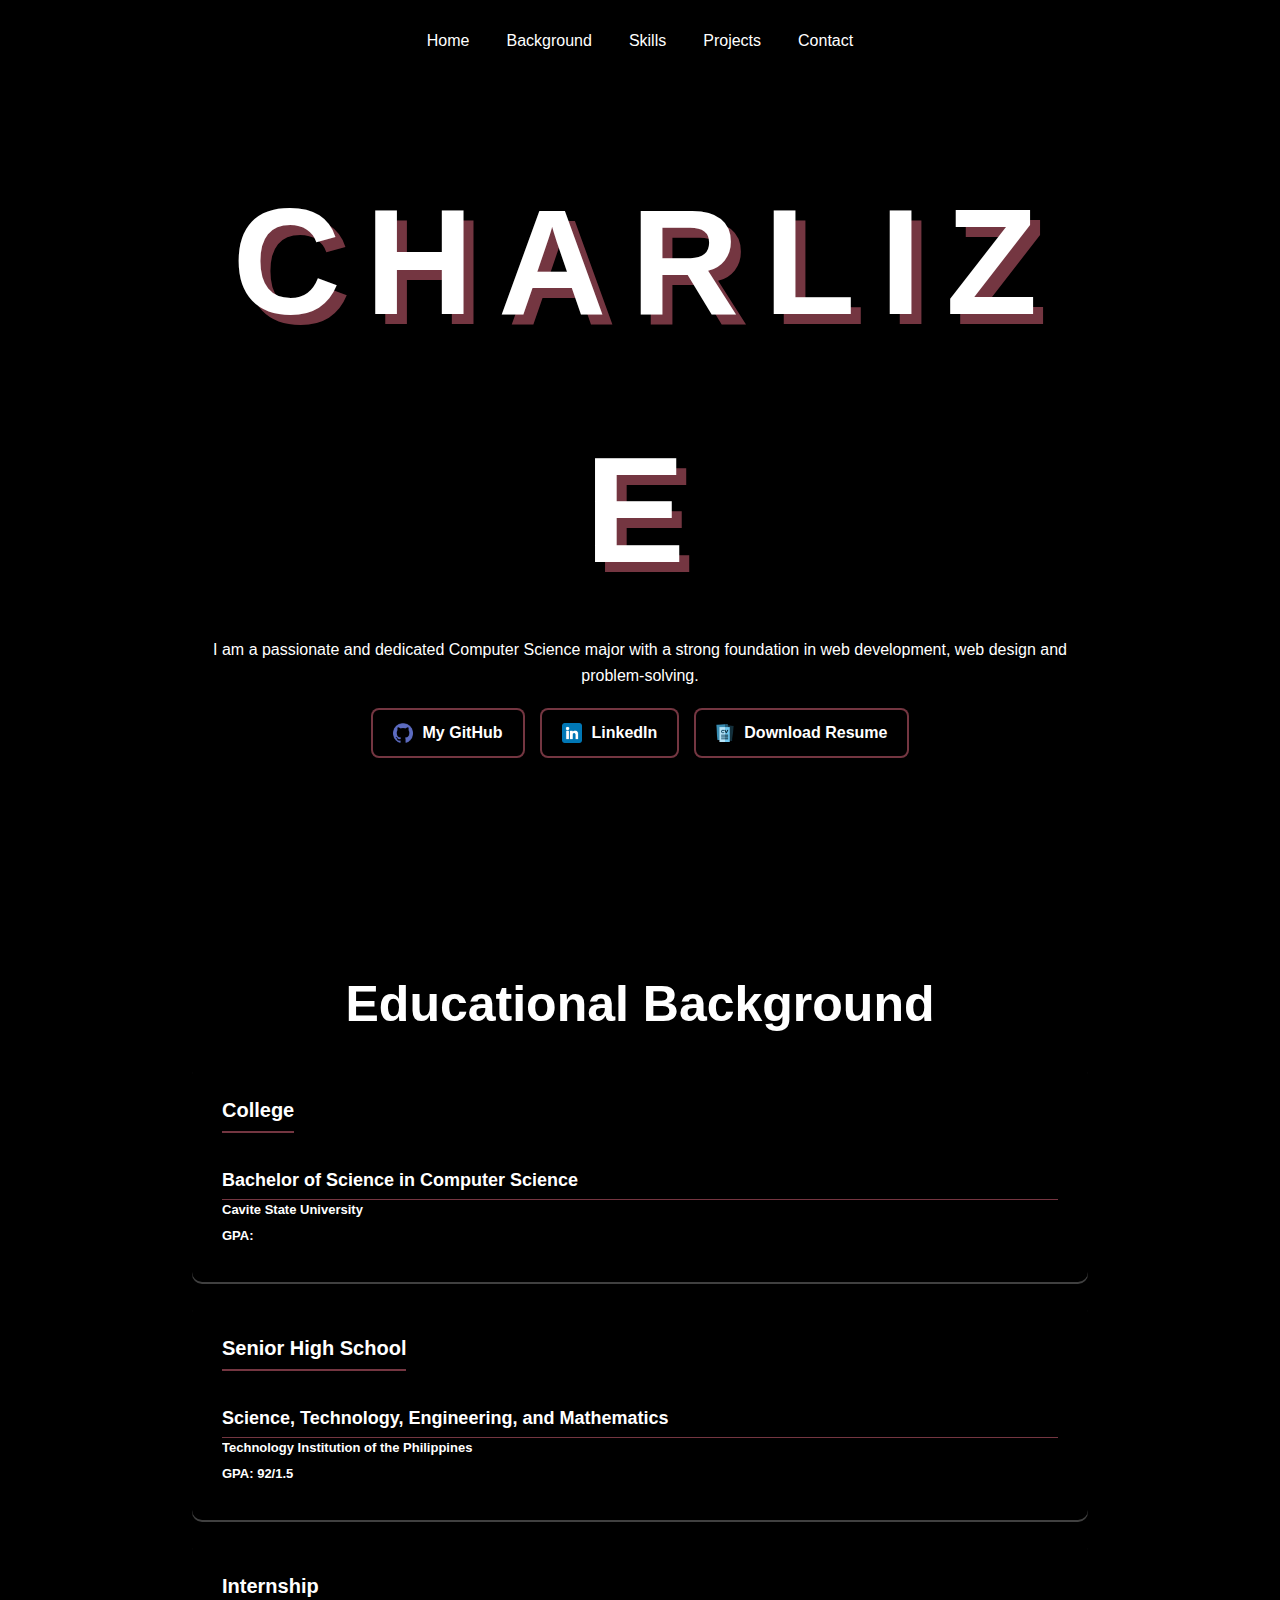
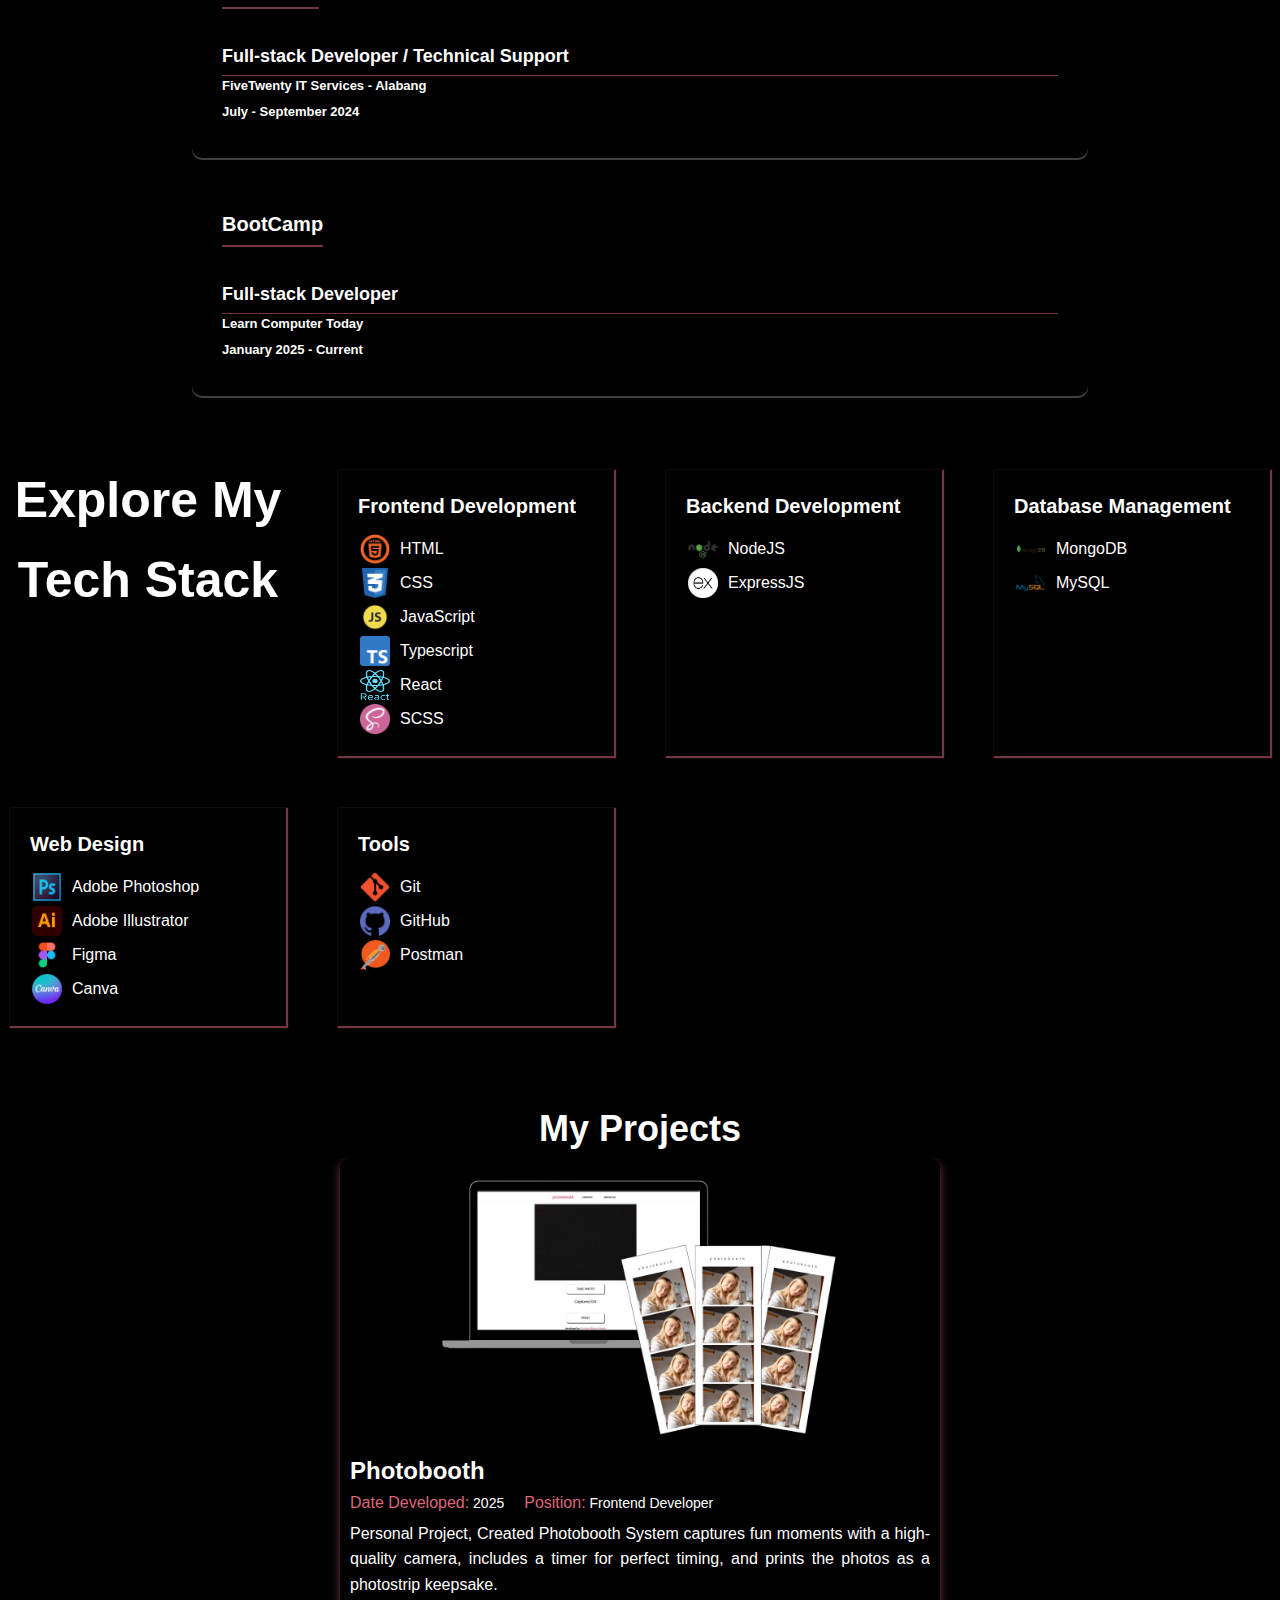
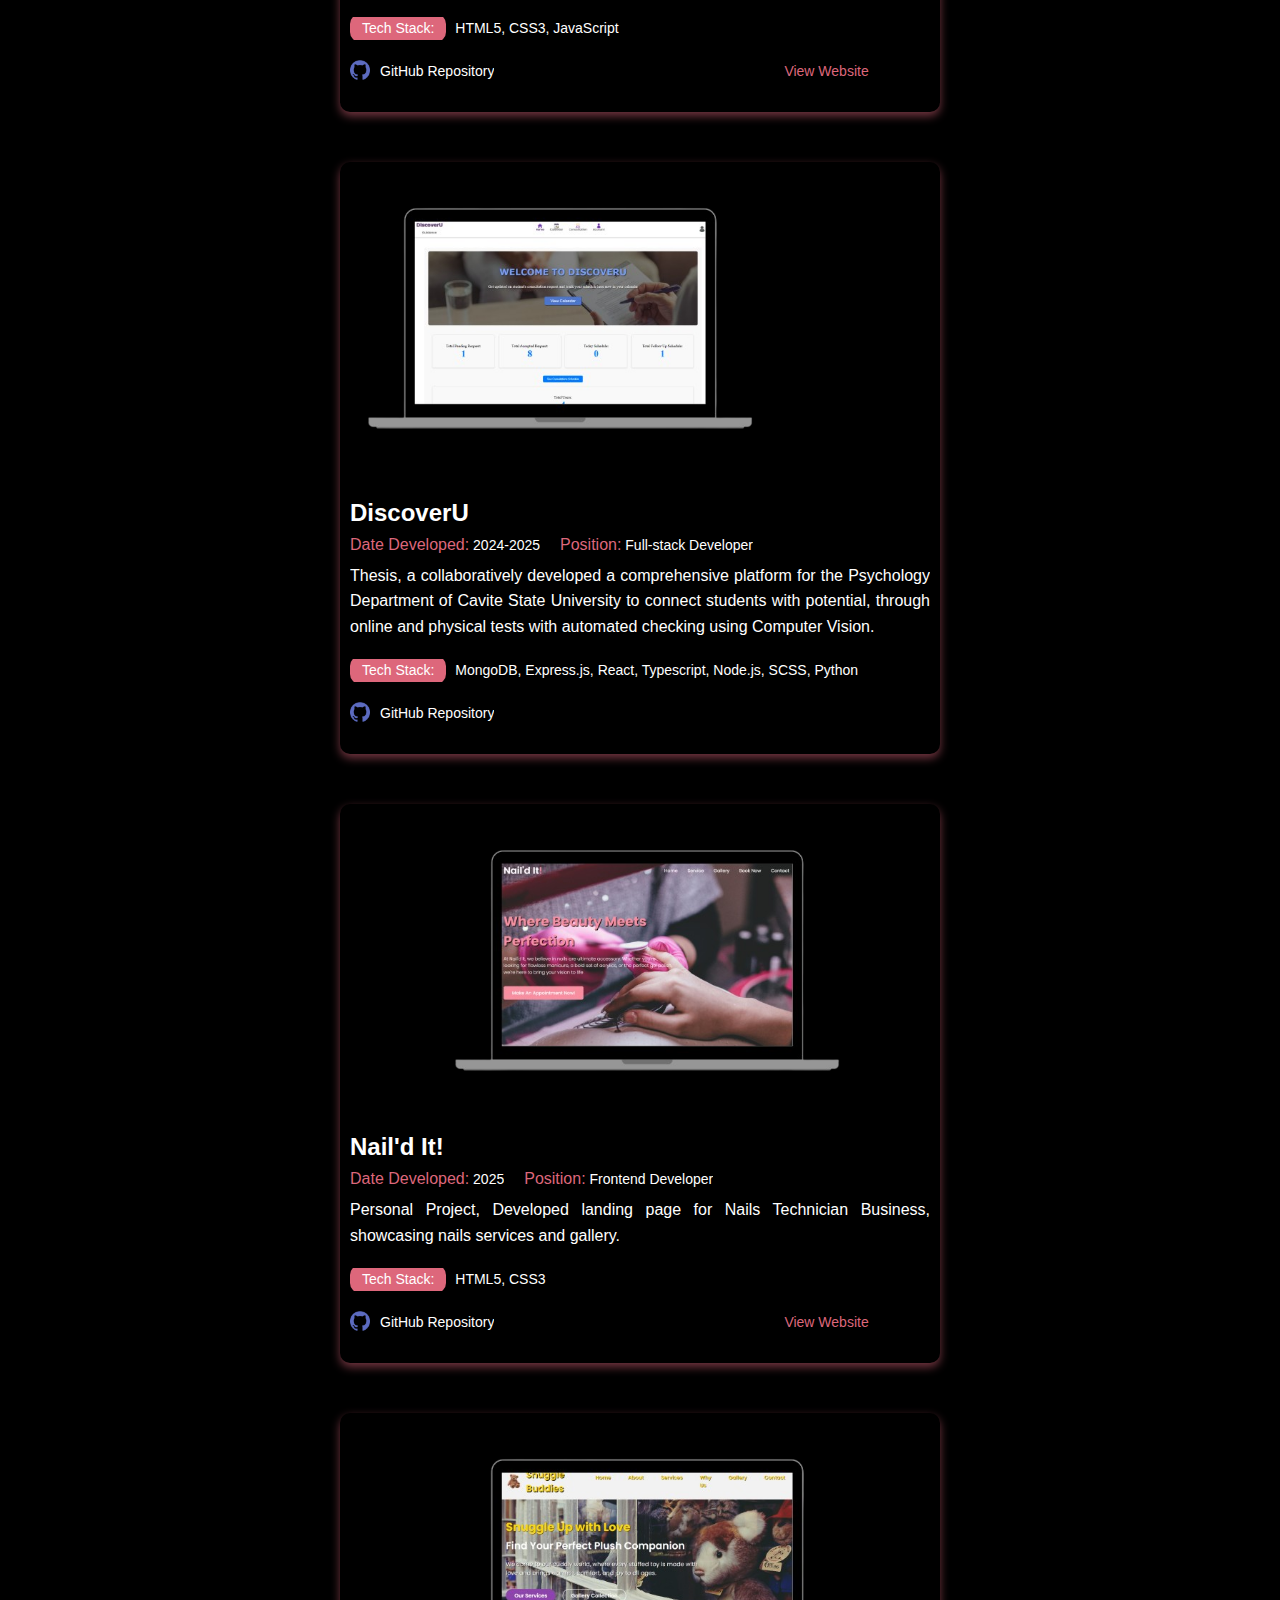
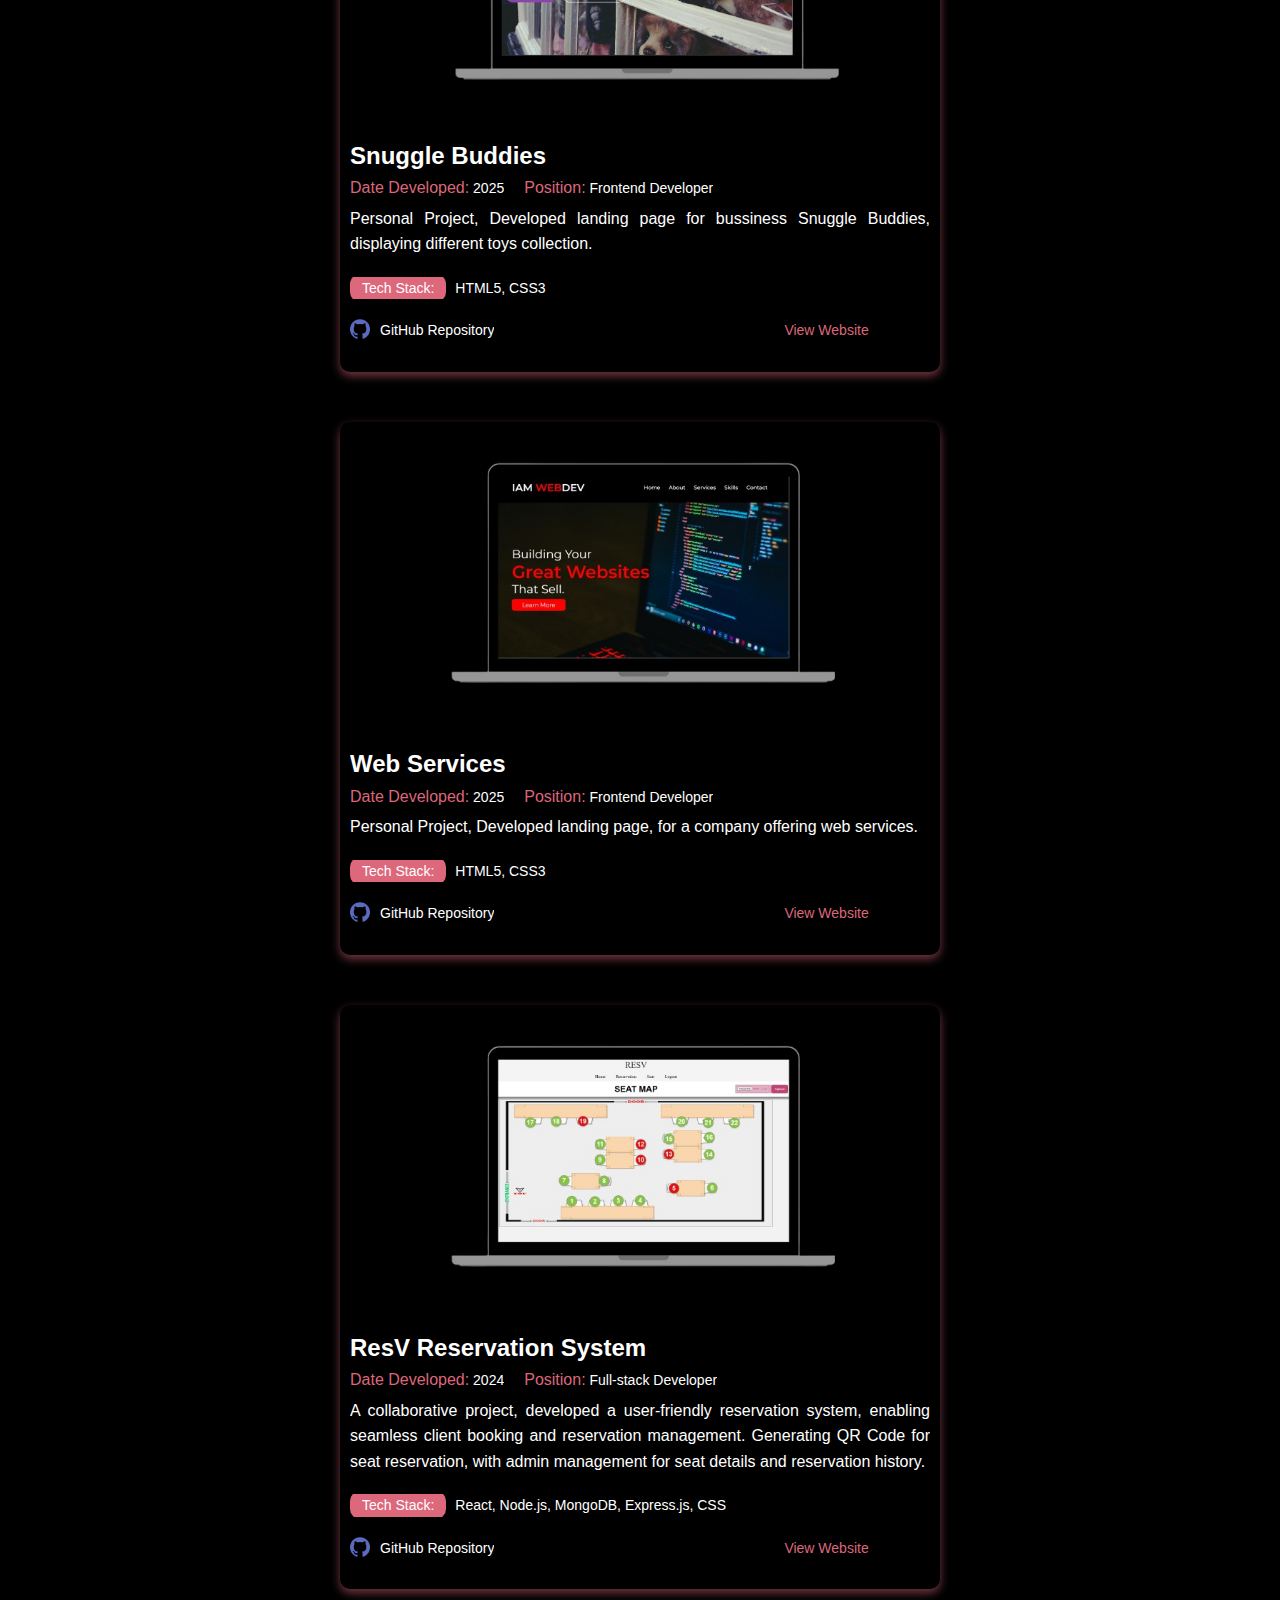
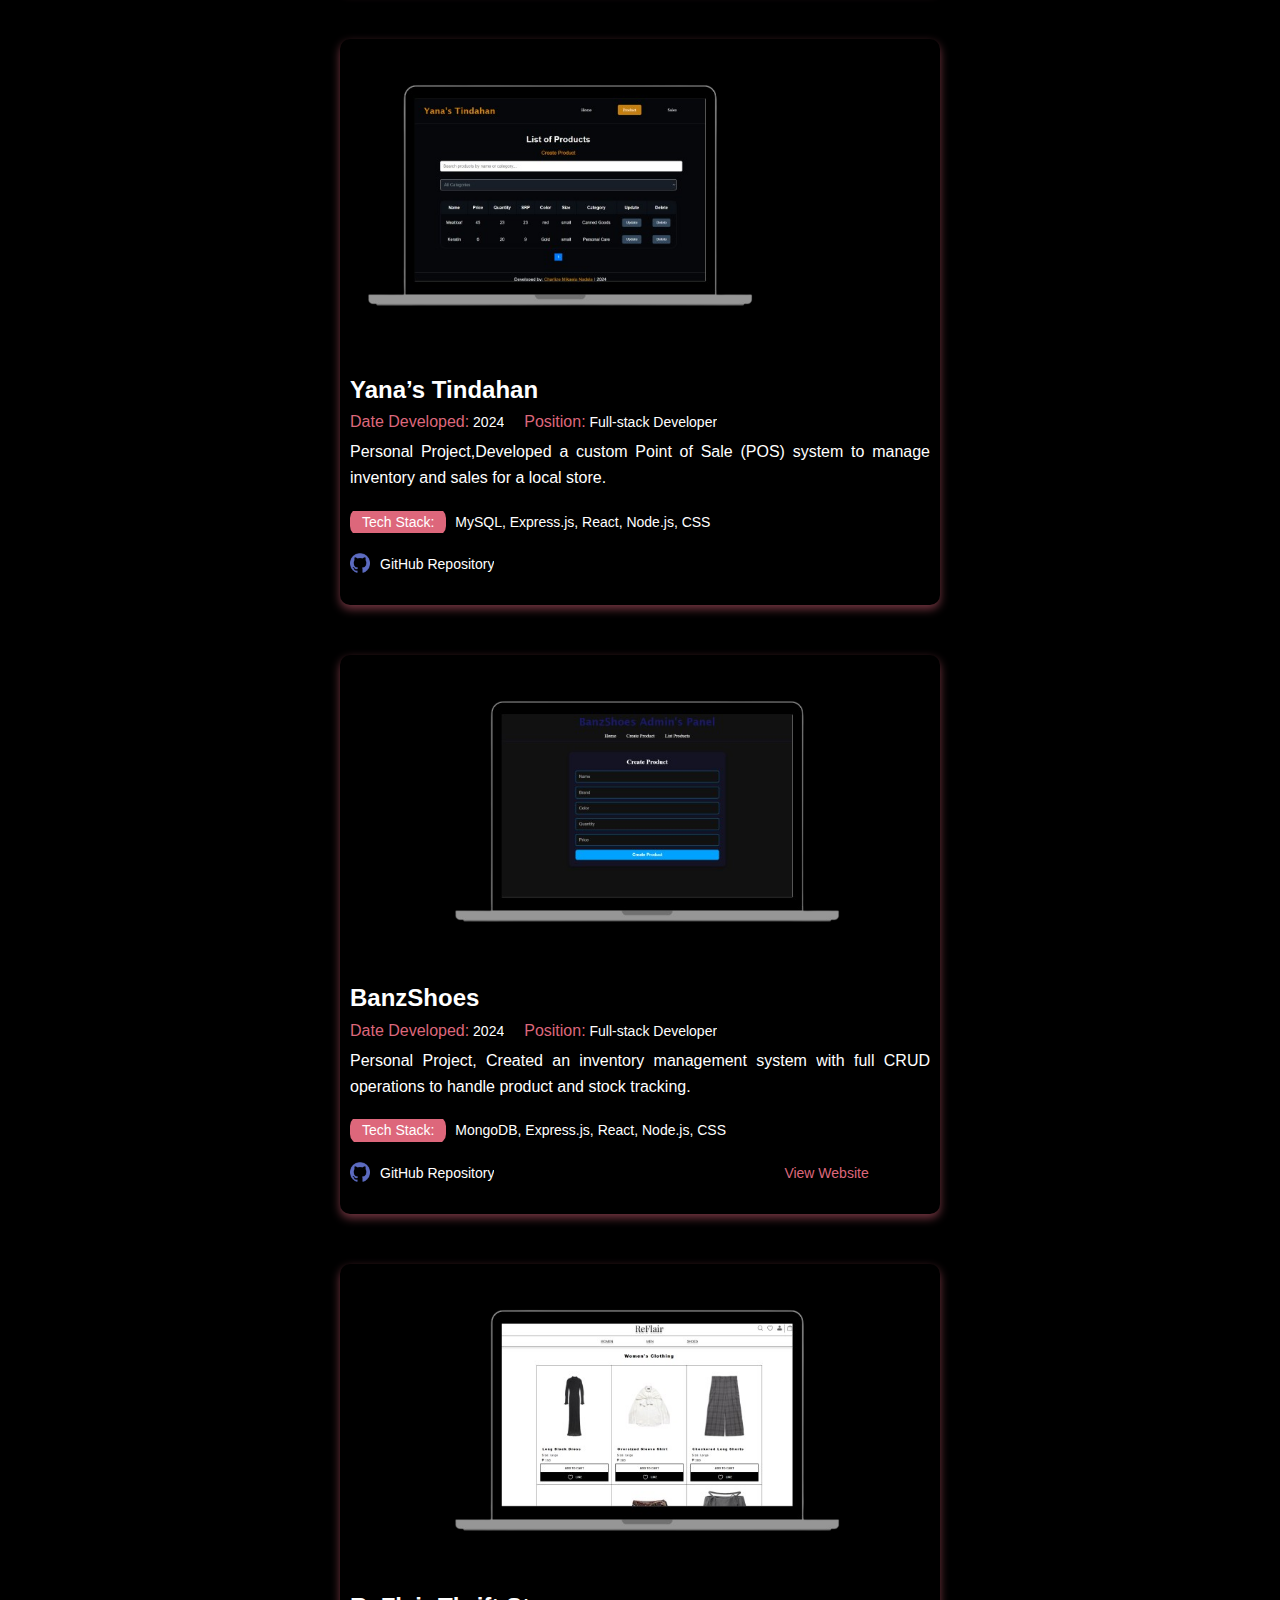
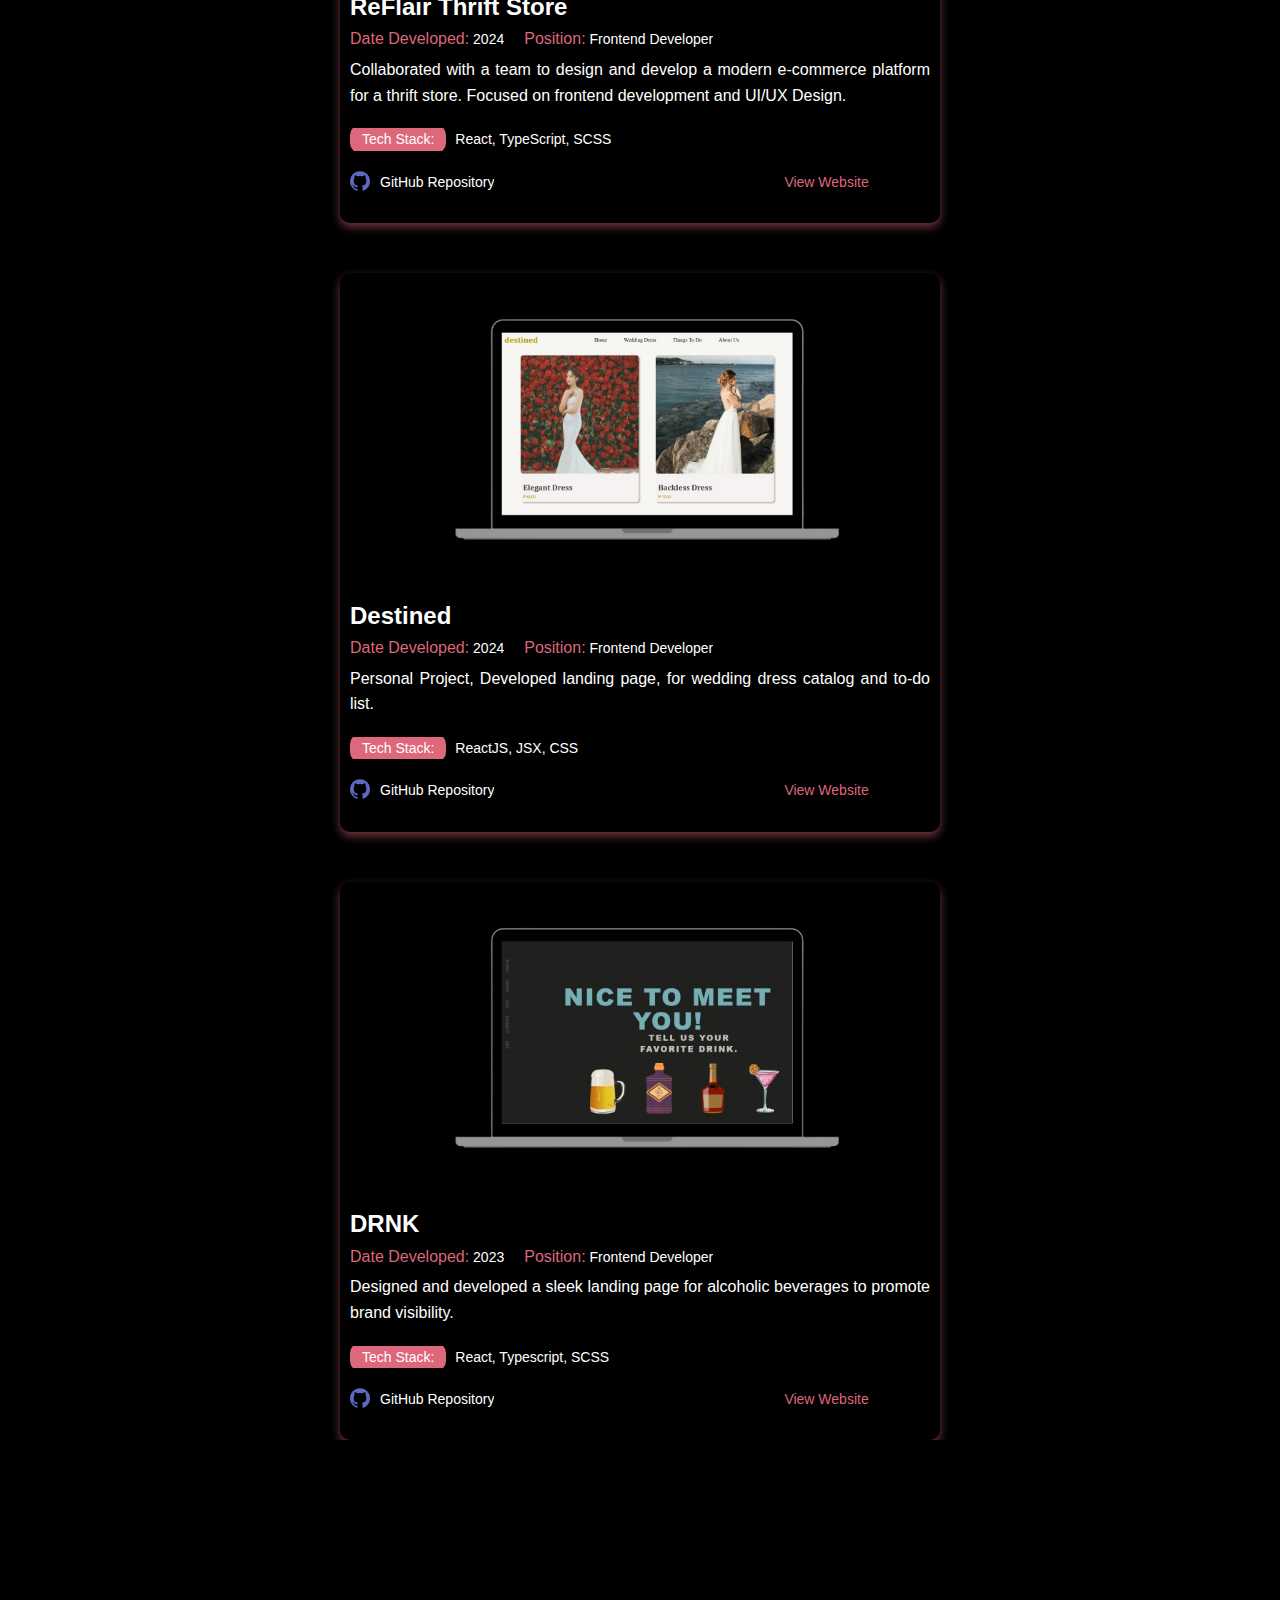
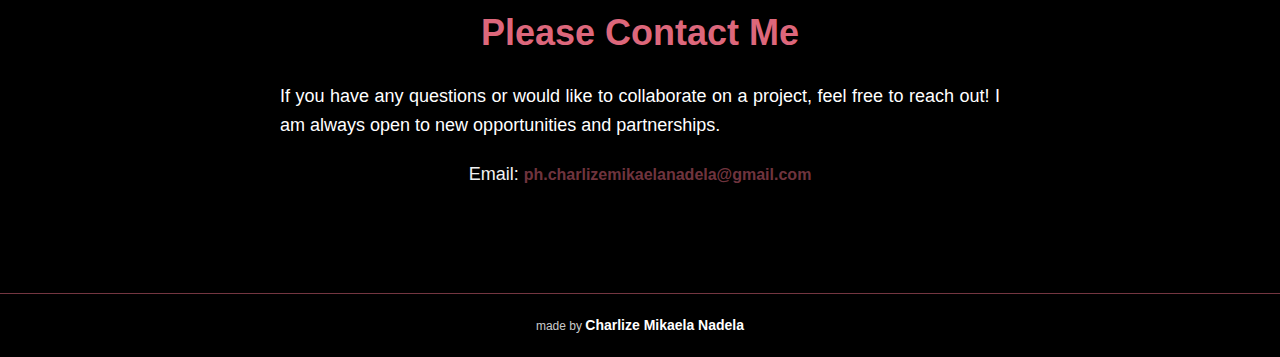
==== index.html @ f34f4496 "Update index.html" ====
<!DOCTYPE html>
<html>
    <head>
        <title>Charlize's Portfolio</title>
        <link rel="stylesheet" href="style.css"> 
    </head>
    <body>
        
        <header class="header">
            <nav class="navbar">
                <a href="#home" class="navLink">Home</a> 
                <a href="#background" class="navLink">Background</a> 
                <a href="#skills" class="navLink">Skills</a> 
                <a href="#projects" class="navLink">Projects</a> 
                <a href="#contact" class="navLink">Contact</a> 
            </nav>
        </header>

    <div id="home" class="home">
        <div class="name">
            <h1 class="myName">
                <span class="span1">C</span>
                <span class="span2">h</span>
                <span class="span1">a</span>
                <span class="span2">r</span>
                <span class="span1">l</span>
                <span class="span2">i</span>
                <span class="span1">z</span>
                <span class="span2">e</span>
            </h1>            
        </div>
        <div class="personalInfo">
            <p>
                I am a passionate and dedicated Computer Science major with a strong foundation in web development, web design and problem-solving. 
            </p>
            
            <div class="home-buttons">
                    <a class="homeButton" href="https://github.com/charlysss-l" target="_blank">
                    <img src="images/github.png" alt="GitHub" class="icon"> My GitHub
                    </a>
                    <a class="homeButton" href="https://www.linkedin.com/in/charlizenadela-dev/" target="_blank">
                    <img src="images/linkedin.png" alt="LinkedIn" class="icon"> LinkedIn
                    </a>
                    <!--
                    <a class="homeButton" href="https://www.facebook.com/charlzndl/" target="_blank">
                    <img src="images/facebook.png" alt="Facebook" class="icon"> Facebook
                    </a>
                    -->
                    <a class="homeButton download-cv" href="documents/Nadela_Web Developer.pdf" download>
                    <img src="images/curriculum-vitae.png" alt="CV Icon" class="icon"> Download Resume
                    </a>
              </div>   
        </div>

    </div>

    <div id="background" class="background">
        <h2 class="backgroundTitle">Educational Background</h2>
        <div class="college">
            <h2 class="bgTitle">College</h1>
            <h2 class="program">Bachelor of Science in Computer Science</h2>
            <h4 class="sch">Cavite State University</h4>
            <h4 class="gpa">GPA:</h4>
        </div>
        <div class="shs">
            <h2 class="bgTitle">Senior High School</h2>
            <h2 class="program">Science, Technology, Engineering, and Mathematics</h2>
            <h4 class="sch">Technology Institution of the Philippines</h4>
            <h4 class="gpa">GPA: 92/1.5</h4>
        </div>
        <div class="intern">
            <h2 class="bgTitle">Internship</h2>
            <h2 class="program">Full-stack Developer /  Technical Support</h2>
            <h4 class="company">FiveTwenty IT Services - Alabang</h4>
            <h4 class="gpa">July - September 2024</h4>
        </div>
        <div class="bootcamp">
            <h2 class="bgTitle">BootCamp</h2>
            <h2 class="program">Full-stack Developer</h2>
            <h4 class="company">Learn Computer Today</h4>
            <h4 class="gpa">January 2025 - Current</h4>
        </div>
    </div>
    

    <div id="skills" class="skills">
        <h1 class="skillHeader">Explore My Tech Stack</h1>
        
        <div class="skillSet">
            <h3 class="skillEnd">Frontend Development</h3>
            <ul class="skillTitle">
              <li class="skillType"><img class="tech-img" src="images/html.png" alt="HTML" />HTML</li>
              <li class="skillType"><img class="tech-img" src="images/css.png" alt="CSS" />CSS</li>
              <li class="skillType"><img class="tech-img" src="images/javascript.png" alt="JavaScript" />JavaScript</li>
              <li class="skillType"><img class="tech-img" src="images/typescript.png" alt="Typescript" />Typescript</li>
              <li class="skillType"><img class="tech-img" src="images/react.png" alt="React" />React</li>
              <li class="skillType"><img class="tech-img" src="images/scss.png" alt="SCSS" />SCSS</li>


            </ul>
          </div>
      
        <div class="skillSet">
          <h3 class="skillEnd">Backend Development</h3>
          <ul class="skillTitle">
            <li class="skillType"><img class="tech-img" src="images/nodejs.png" alt="NodeJS" />NodeJS</li>
            <li class="skillType"><img class="tech-img" src="images/expressjs.png" alt="ExpressJS" />ExpressJS</li>
          </ul>
        </div>

        <div class="skillSet">
            <h3 class="skillEnd">Database Management</h3>
            <ul class="skillTitle">
              <li class="skillType"><img class="tech-img" src="images/mongodb.png" alt="MongoDB" />MongoDB</li>
              <li class="skillType"><img class="tech-img" src="images/mysql.png" alt="MySQL" />MySQL</li>
            </ul>
          </div>
      
        <div class="skillSet">
          <h3 class="skillEnd">Web Design</h3>
          <ul class="skillTitle">
            <li class="skillType"><img class="tech-img" src="images/photoshop.png" alt="Adobe Photoshop" />Adobe Photoshop</li>
            <li class="skillType"><img class="tech-img" src="images/illustrator.png" alt="Adobe Illustrator" />Adobe Illustrator</li>
            <li class="skillType"><img class="tech-img" src="images/figma.png" alt="Figma" />Figma</li>
            <li class="skillType"><img class="tech-img" src="images/canva.png" alt="Canva" />Canva</li>
          </ul>
        </div>
      
        <div class="skillSet">
          <h3 class="skillEnd">Tools</h3>
          <ul class="skillTitle">
            <li class="skillType"><img class="tech-img" src="images/git.png" alt="Git" />Git</li>
            <li class="skillType"><img class="tech-img" src="images/github.png" alt="GitHub" />GitHub</li>
            <li class="skillType"><img class="tech-img" src="images/postman.png" alt="Postman" />Postman</li>
          </ul>
        </div>
      </div>
      
      <div id="projects" class="projects">
            <h1>My Projects</h1>
            <div class="project-container">
                <!--Photobooth-->
                <div class="project">
                    <a href="https://charlysss-l.github.io/photobooth/" target="_blank" class="project-link">
                        <img src="images/photobooth.png" alt="Photobooth " class="project-image">
                    </a>

                    <h2 class="project-name">Photobooth </h2>
                    <div class="devInfo">
                        <p class="date-developed"><span>Date Developed:</span> 2025</p>
                        <p class="position"><span>Position:</span> Frontend Developer</p>
                    </div>

                    <div class="devDesc">
                        <p class="description">
                            Personal Project, Created Photobooth System captures fun moments with a high-quality camera, includes a timer for perfect timing, and prints the photos as a photostrip keepsake.
                        </p>
                        <p class="tech-stack"> <span>Tech Stack:</span> HTML5, CSS3, JavaScript</p>
    
                    </div>
  
                    <div class="links">
                        <div class="gitRepo">
                            <img src="images/github.png" alt="Github">
                            <a href="https://github.com/charlysss-l/photobooth" target="_blank">GitHub Repository </a>
                        </div>
                       
                       <a href="https://charlysss-l.github.io/photobooth/" target="_blank" class="project-link">View Website</a>
                    </div>
                </div>
                
                <!--DiscoverU-->
                <div class="project">
                    <img src="images/discoverU.png" alt="DiscoverU " class="project-image">
                    <h2 class="project-name">DiscoverU </h2>
                    <div class="devInfo">
                        <p class="date-developed"><span>Date Developed:</span> 2024-2025</p>
                        <p class="position"><span>Position:</span> Full-stack Developer</p>
                    </div>

                    <div class="devDesc">
                        <p class="description">
                            Thesis,  a collaboratively developed a comprehensive platform for the Psychology Department of Cavite State University to connect students with potential, through online and physical tests with automated checking using Computer Vision.
                        </p>
                        <p class="tech-stack"> <span>Tech Stack:</span> MongoDB, Express.js, React, Typescript, Node.js, SCSS, Python</p>
    
                    </div>
  
                    <div class="links">
                        <div class="gitRepo">
                            <img src="images/github.png" alt="Github">
                            <a href="https://github.com/charlysss-l/Psyche" target="_blank">GitHub Repository </a>
                        </div>
                       
                     <!-- <a href="https://charlysss-l.github.io/photobooth/" target="_blank" class="project-link">View Website</a>--> 
                    </div>
                </div>


                <!--Nail'd It-->
                <div class="project">
                        <a href="https://charlysss-l.github.io/naild-It/" target="_blank" class="project-link">
                            <img src="images/naildIt.png" alt="Nail'd It! " class="project-image">
                        </a>
    
                        <h2 class="project-name">Nail'd It! </h2>
                        <div class="devInfo">
                            <p class="date-developed"><span>Date Developed:</span> 2025</p>
                            <p class="position"><span>Position:</span> Frontend Developer</p>
                        </div>
    
                        <div class="devDesc">
                            <p class="description">
                                Personal Project, Developed landing page for Nails Technician Business, showcasing nails services and gallery.
                            </p>
                            <p class="tech-stack"> <span>Tech Stack:</span> HTML5, CSS3</p>
        
                        </div>
      
                        <div class="links">
                            <div class="gitRepo">
                                <img src="images/github.png" alt="Github">
                                <a href="https://github.com/charlysss-l/naild-It" target="_blank">GitHub Repository </a>
                            </div>
                           
                           <a href="https://charlysss-l.github.io/naild-It/" target="_blank" class="project-link">View Website</a>
                        </div>
                </div>
                
                <!--Snuggle Buddies-->
                <div class="project">
                    <a href="https://charlysss-l.github.io/snuggle-buddies/" target="_blank" class="project-link">
                        <img src="images/snuggle.png" alt="Snuggle Buddies " class="project-image">
                    </a>

                    <h2 class="project-name">Snuggle Buddies</h2>
                    <div class="devInfo">
                        <p class="date-developed"><span>Date Developed:</span> 2025</p>
                        <p class="position"><span>Position:</span> Frontend Developer</p>
                    </div>

                    <div class="devDesc">
                        <p class="description">
                            Personal Project, Developed landing page for bussiness Snuggle Buddies, displaying different toys collection.
                        </p>
                        <p class="tech-stack"> <span>Tech Stack:</span> HTML5, CSS3</p>
    
                    </div>
  
                    <div class="links">
                        <div class="gitRepo">
                            <img src="images/github.png" alt="Github">
                            <a href="https://github.com/charlysss-l/snuggle-buddies" target="_blank">GitHub Repository </a>
                        </div>
                       
                       <a href="https://charlysss-l.github.io/snuggle-buddies/" target="_blank" class="project-link">View Website</a>
                    </div>
            </div>
            
                    
                <!--WebServices-->
                <div class="project">
                    <a href="https://charlysss-l.github.io/webServices/" target="_blank" class="project-link">
                        <img src="images/webServices.png" alt="Web Services " class="project-image">
                    </a>

                    <h2 class="project-name">Web Services </h2>
                    <div class="devInfo">
                        <p class="date-developed"><span>Date Developed:</span> 2025</p>
                        <p class="position"><span>Position:</span> Frontend Developer</p>
                    </div>

                    <div class="devDesc">
                        <p class="description">
                            Personal Project, Developed landing page, for a company offering web services. 
                        </p>
                        <p class="tech-stack"> <span>Tech Stack:</span> HTML5, CSS3</p>
    
                    </div>
  
                    <div class="links">
                        <div class="gitRepo">
                            <img src="images/github.png" alt="Github">
                            <a href="https://github.com/charlysss-l/webServices" target="_blank">GitHub Repository </a>
                        </div>
                       
                        <a href="https://charlysss-l.github.io/webServices/" target="_blank" class="project-link">View Website</a>
                    </div>
                </div>

              
                <!--ResV-->
                <div class="project">
                    <a href="https://res-v.vercel.app/" target="_blank" class="project-link">
                        <img src="images/resV.png" alt="ResV Reservation System " class="project-image">
                    </a>
                    <h2 class="project-name">ResV Reservation System </h2>
                    <div class="devInfo">
                        <p class="date-developed"><span>Date Developed:</span> 2024</p>
                        <p class="position"><span>Position:</span> Full-stack Developer</p>
                    </div>

                    <div class="devDesc">
                        <p class="description">
                            A collaborative project, developed a user-friendly reservation system, enabling seamless client booking and reservation management. Generating QR Code for seat reservation, with admin management for seat details and reservation history.
                        </p>
                        <p class="tech-stack"><span>Tech Stack:</span> React, Node.js, MongoDB, Express.js, CSS</p>
    
                    </div>
  
                    <div class="links">
                        <div class="gitRepo">
                            <img src="images/github.png" alt="Github">
                            <a href="https://github.com/charlysss-l/ResV" target="_blank">GitHub Repository </a>
                        </div>
                       
                        <a href="https://res-v.vercel.app/" target="_blank" class="project-link">View Website</a>
                    </div>
                </div>

                
                <!--Yana’s Tindahan-->
                <div class="project">
                    <img src="images/yanaTindahan.png" alt="Yana’s Tindahan" class="project-image">
                    <h2 class="project-name">Yana’s Tindahan</h2>
                    <div class="devInfo">
                        <p class="date-developed"><span>Date Developed:</span> 2024</p>
                        <p class="position"><span>Position:</span> Full-stack Developer</p>
                    </div>

                    <div class="devDesc">
                        <p class="description">
                            Personal Project,Developed a custom Point of Sale (POS) system to manage inventory and sales for a local store.
                        </p>
                        <p class="tech-stack"> <span>Tech Stack:</span> MySQL, Express.js, React, Node.js, CSS</p>
    
                    </div>
  
                    <div class="links">
                        <div class="gitRepo">
                            <img src="images/github.png" alt="Github">
                            <a href="https://github.com/charlysss-l/YanaTindahan" target="_blank">GitHub Repository </a>
                        </div>
                       
                        <!--<a href="https://inventory-launchpad.vercel.app/" target="_blank" class="project-link">View Website</a>-->
                    </div>
                </div>            


            
                
                <!--BanzShoes-->
                <div class="project">
                    <a href="https://banzshoe-admin.vercel.app/" target="_blank" class="project-link">
                        <img src="images/banzshoes.png" alt="BanzShoes" class="project-image">   
                    </a>
                                     
                    <h2 class="project-name">BanzShoes</h2>
                    <div class="devInfo">
                        <p class="date-developed"><span>Date Developed:</span> 2024</p>
                        <p class="position"><span>Position:</span> Full-stack Developer</p>
                    </div>

                    <div class="devDesc">
                        <p class="description">
                            Personal Project, Created an inventory management system with full CRUD operations to handle product and stock tracking.
                        </p>
                        <p class="tech-stack"> <span>Tech Stack:</span> MongoDB, Express.js, React, Node.js, CSS</p>
    
                    </div>
  
                    <div class="links">
                        <div class="gitRepo">
                            <img src="images/github.png" alt="Github">
                            <a href="https://github.com/charlysss-l/banzshoe" target="_blank">GitHub Repository </a>
                        </div>
                       
                        <a href="https://banzshoe-admin.vercel.app/" target="_blank" class="project-link">View Website</a>
                    </div>
                </div>       

                <!--ReFlair Thrift Store-->
                <div class="project">
                    <a href="https://reflair-thrift-store.vercel.app/" target="_blank" class="project-link">
                        <img src="images/reflair.png" alt="ReFlair Thrift Store" class="project-image">
                    </a>

                    <h2 class="project-name">ReFlair Thrift Store</h2>
                    <div class="devInfo">
                        <p class="date-developed"><span>Date Developed:</span> 2024</p>
                        <p class="position"><span>Position:</span> Frontend Developer</p>
                    </div>

                    <div class="devDesc">
                        <p class="description">
                            Collaborated with a team to design and develop a modern e-commerce platform for a thrift store. Focused on frontend development and UI/UX Design.
                        </p>
                        <p class="tech-stack"> <span>Tech Stack:</span> React, TypeScript, SCSS</p>
    
                    </div>
  
                    <div class="links">
                        <div class="gitRepo">
                            <img src="images/github.png" alt="Github">
                            <a href="https://github.com/pangilinanervin22/reflair_thrift_store" target="_blank">GitHub Repository </a>
                        </div>
                       
                        <a href="https://reflair-thrift-store.vercel.app/" target="_blank" class="project-link">View Website</a>
                    </div>
                </div>    
                
                 <!--Destined-->
                 <div class="project">
                    <a href="https://destined-react.vercel.app/" target="_blank" class="project-link">
                        <img src="images/destined.png" alt="Destined" class="project-image">
                    </a>

                    <h2 class="project-name">Destined</h2>
                    <div class="devInfo">
                        <p class="date-developed"><span>Date Developed:</span> 2024</p>
                        <p class="position"><span>Position:</span> Frontend Developer</p>
                    </div>

                    <div class="devDesc">
                        <p class="description">
                            Personal Project, Developed landing page, for wedding dress catalog and to-do list.
                        </p>
                        <p class="tech-stack"> <span>Tech Stack:</span> ReactJS, JSX, CSS</p>
    
                    </div>
  
                    <div class="links">
                        <div class="gitRepo">
                            <img src="images/github.png" alt="Github">
                            <a href="https://github.com/charlysss-l/destined-react" target="_blank">GitHub Repository </a>
                        </div>
                       
                        <a href="https://destined-react.vercel.app/" target="_blank" class="project-link">View Website</a>
                    </div>
                </div>            
               
                 <!--DRNK-->
                 <div class="project">
                    <a href="https://drnk.vercel.app/" target="_blank" class="project-link">
                        <img src="images/drnk.png" alt="DRNK" class="project-image">
                    </a>

                    <h2 class="project-name">DRNK</h2>
                    <div class="devInfo">
                        <p class="date-developed"><span>Date Developed:</span> 2023</p>
                        <p class="position"><span>Position:</span> Frontend Developer</p>
                    </div>

                    <div class="devDesc">
                        <p class="description">
                            Designed and developed a sleek landing page for alcoholic beverages to promote brand visibility.
                        </p>
                        <p class="tech-stack"><span>Tech Stack:</span> React, Typescript, SCSS</p>
    
                    </div>
  
                    <div class="links">
                        <div class="gitRepo">
                            <img src="images/github.png" alt="Github">
                            <a href="https://github.com/charlysss-l/drnk" target="_blank">GitHub Repository </a>
                        </div>
                       
                        <a href="https://drnk.vercel.app/" target="_blank" class="project-link">View Website</a>
                    </div>
                </div>      

            
            </div>
        </div>
    
   
    

    <div id="contact" class="contact">
        <h2>Please Contact Me</h2>
        <p>If you have any questions or would like to collaborate on a project, feel free to reach out! I am always open to new opportunities and partnerships. </p>
        <h4>Email: <a href="mailto:ph.charlizemikaelanadela@gmail.com">ph.charlizemikaelanadela@gmail.com</a></h4>
    </div>

    <footer class="footer">
        <h4>made by <a href="https://github.com/charlysss-l" target="_blank">Charlize Mikaela Nadela</a></h4>
    </footer>
    </body>
</html>
---- style.css ----
* {
  background-color: rgb(0, 0, 0);
  color: white;
  margin: 0;
  padding: 0;
  box-sizing: border-box;
  font-family: 'Arial', sans-serif;
  line-height: 1.6;
  font-size: 16px;
  overflow-x: hidden;
}

/* Header Section */
.header {
  display: flex;
  justify-content: center;
  align-items: center;
  text-align: center;
  width: 100%;
  padding: 20px 5%;
  position: fixed;
  background-color: rgb(0, 0, 0);
  box-shadow: 0 2px 5px rgba(0, 0, 0, 0.3);
  z-index: 1;
}

.navbar {
  display: flex;
  gap: 5px;
}

.navLink {
  color: white;
  text-decoration: none;
  padding: 8px 16px;
  border-radius: 8px;
  transition: color 0.3s ease;
}

.navLink:hover {
  color: rgb(221, 103, 123);
}

/* Home Section */
.home {
  height: 100vh;
  display: flex;
  flex-direction: column;
  justify-content: center;
  align-items: center;
  padding: 0 10%;
  text-align: left;
}

.name {
  display: flex;
  flex-direction: column;
  justify-content: flex-end;
  text-align: center;
}

.myName {
  font-family: Arial, Helvetica, sans-serif;
  letter-spacing: 10px;
  text-transform: uppercase;
  display: inline-block;
  position: relative;
  overflow-y: hidden;
}

.span1, .span2 {
  font-size: 150px;
  display: inline-block;
  transition: transform 0.3s ease;
  background: transparent;
  text-shadow: 10px 10px rgba(221, 103, 123, 0.527);
  cursor: pointer;
}

.span1:hover {
  transform: rotate(30deg);
}

.span2:hover {
  transform: rotate(-15deg);
}

.personalInfo {
  display: flex;
  flex-direction: column;
  align-items: center;
  justify-content: center;
  text-align: center;
}

.personalInfo p {
  color: white;
}

.home-buttons {
  display: flex;
  flex-wrap: wrap;
  gap: 15px;
  margin-top: 20px;
}

.homeButton {
  display: inline-flex;
  align-items: center;
  border: 2px solid rgba(221, 103, 123, 0.527);
  padding: 10px 20px;
  border-radius: 8px;
  text-decoration: none;
  color: rgb(255, 255, 255);
  font-weight: bold;
  transition: background-color 0.3s ease, color 0.3s ease;
}

.homeButton:hover {
  background-color: rgba(0, 0, 0, 0.527);
  color: rgb(255, 255, 255);
  border: 2px solid white;
}

.icon {
  width: 20px;
  height: 20px;
  margin-right: 10px;
}

.download-cv img {
  width: 18px;
  height: 18px;
}

/* Background Section */
.background {
  display: flex;
  flex-wrap: wrap;
  justify-content: center;
  align-items: center;
  gap: 20px;
  text-align: center;
  overflow-y: hidden;
}

.backgroundTitle {
  font-size: 50px;

}

.college, .shs, .intern, .bootcamp {
  width: 100%;
  box-shadow: 0px 2px rgba(255, 255, 255, 0.252);
  border-radius: 10px;
  padding: 30px;
  text-align: left;
  transition: transform 0.3s ease, box-shadow 0.3s ease;
  overflow-y: hidden;
}

.college:hover, .shs:hover, .intern:hover, .bootcamp:hover {
  transform: translateY(-10px);
  box-shadow: 0 10px 25px rgba(221, 103, 123, 0.527);
}

.bgTitle {
  font-size: 20px;
  color: white;
  font-weight: bold;
  margin-bottom: 15px;
  border-bottom: 2px solid rgba(221, 103, 123, 0.527);
  display: inline-block;
  padding-bottom: 5px;
}

.program {
  font-size: 18px;
  font-weight: 600;
  color: rgb(255, 255, 255);
  margin-top: 10px;
}

.sch, .company {
  font-size: 13px;
  color: rgb(255, 255, 255);
  margin: 5px 0;
  border-top: 1px solid rgba(221, 103, 123, 0.527);
}

.gpa {
  font-size: 13px;
  color: rgb(255, 255, 255);
  margin: 5px 0;
}

/* Skills Section */
.skills {
  display: flex;
  flex-direction: column;
  justify-content: center;
}

.skillHeader {
  color: white;
  margin-bottom: 20px;
  font-size: 50px;
  text-align: center;
}

.skillSet {
  box-shadow: 1px 1px 1px 1px rgba(221, 103, 123, 0.527);
  padding: 20px;
  margin: 10px;
  display: flex;
  max-width: 100%;
  flex-direction: column;
}

.skillEnd {
  color: white;
  font-size: 20px;
  margin-bottom: 10px;
}

.skillTitle {
  display: flex;
  flex-wrap: wrap;
  list-style: none;
  padding: 0;
  margin: 0;
}

.skillType {
  display: flex;
  align-items: center;
  width: 200px;
  margin: 2px;
}

.skillType img.tech-img {
  width: 30px;
  height: 30px;
  margin-right: 10px;
}

.skillType span {
  font-size: 16px;
}

.skills {
  display: grid;
  grid-template-columns: repeat(auto-fit, minmax(300px, 1fr));
  gap: 2rem;
}

/* Projects Section */
.projects {
  padding: 5% 5%;
  text-align: left;
  color: white;
}

.projects h1 {
  color: white;
  font-size: 36px;
  text-align: center;
}

.project-container {
  display: flex;
  flex-wrap: wrap;
  gap: 50px;
  justify-content: center;
  margin-bottom: 10px;
  
}

.project {
  padding: 10px;
  border-radius: 10px;
  width: 500px;
  box-shadow: 0 4px 10px rgba(221, 103, 123, 0.527);
  transition: transform 0.3s ease, box-shadow 0.3s ease;
}

.project:hover {
  transform: translateY(-10px);
  box-shadow: 0 10px 25px rgba(221, 103, 123, 0.527);
}

.project-image {
  margin: auto;
  width: 70%;
  height: auto;
  border-radius: 5px;
}

.project-name {
  color: white;
  font-size: 24px;
  font-weight: bold;
}

.devInfo {
  display: flex;
  gap: 20px;
}

.devInfo span {
  color: rgb(221, 103, 123);
}

.date-developed, .position {
  font-size: 14px;
  color: rgb(255, 255, 255);
}

.position {
  margin-bottom: 5px;
}

.description {
  font-size: 16px;
  color: rgb(255, 255, 255);
  width: 100%;
  text-align: justify;
}

.tech-stack {
  font-size: 14px;
  color: rgb(255, 255, 255);
  margin-top: 20px;
  margin-bottom: 20px;
  overflow-y: hidden;
}

.tech-stack span {
  background-color: rgb(221, 103, 123);
  padding: 6px 12px;
  border-radius: 10px;
  font-size: 14px;
  margin-right: 5px;
}

/* Links Styling */
.links {
  display: flex;
  gap: 50%;
  margin-bottom: 20px;
}

.gitRepo {
  display: flex;
}

.links img {
  width: 30px;
  height: 20px;
  padding-right: 10px;
}

.project a {
  display: flex;
  flex-direction: column;
  text-decoration: none;
  font-size: 14px;
  transition: color 0.3s ease;
}

.project a:hover {
  color: white;
}

.project-link {
  color: rgb(221, 103, 123);
}

/* Contact Section */
.contact {
  color: white;
  background-color: #1e1e1e;
}

.contact h2 {
  font-size: 36px;
  text-align: center;
  margin-bottom: 20px;
}

.contact-content {
  display: flex;
  flex-wrap: wrap;
  justify-content: space-between;
  gap: 40px;
}

.contact-description {
  flex: 1;
  text-align: left;
  max-width: 500px;
}

.contact-description h4 {
  font-size: 16px;
  margin: 10px 0;
}

.contact-description a {
  color: #00b7ff;
  text-decoration: none;
}

.contact-description a:hover {
  color: #00d8ff;
}

/* Contact Section */
.contact {
  padding: 40px;
  color: white;
  border-radius: 10px;
  max-width: 800px;
  margin: 50px auto;
  box-shadow: 0 5px 15px rgba(0, 0, 0, 0.2);
  text-align: center;
  background-color: transparent;
}

.contact h2 {
  font-size: 36px;
  color: rgb(221, 103, 123);
  margin-bottom: 20px;
  font-weight: 600;
}

.contact p {
  font-size: 18px;
  line-height: 1.6;
  margin-bottom: 20px;
  max-width: 750px;
  margin-left: auto;
  margin-right: auto;
  text-align: justify;
}

.contact h4 {
  font-size: 18px;
  color: #f1f1f1;
  margin-bottom: 15px;
  font-weight: 400;
}

.contact a {
  color: rgba(221, 103, 123, 0.527);
  text-decoration: none;
  font-weight: bold;
  transition: color 0.3s ease;
}

.contact a:hover {
  color: rgb(221, 103, 123);
}

/* Footer Section */
.footer {
  padding: 20px 10%;
  text-align: center;
  color: white;
  margin-top: 30px;
  border-top: 0.5px solid rgba(221, 103, 123, 0.527);
}

.footer h4 {
  font-size: 12px;
  font-weight: normal;
  color: rgba(255, 255, 255, 0.8);
}

.footer a {
  font-size: 14px;
  color: white;
  text-decoration: none;
  font-weight: bold;
  transition: color 0.3s ease;
}

.footer a:hover {
  color: rgba(221, 103, 123, 0.527);
}

/* Responsiveness*/
@media (min-width: 1200px) {
  .home {
      padding: 0 15%;
  }

  .background {
      padding: 5% 15%;
  }

  .project {
      width: 600px;
  }

  .skills {
      grid-template-columns: repeat(4, 1fr);
  }
}

@media (max-width: 1024px) {
  .home {
      padding: 0 5%;
  }

  .name .span1, .name .span2 {
    font-size: 40px;
  }

  .background {
      padding: 20px 5%;
      flex-direction: column;
      gap: 20px;
      
  }

  .background .college, .background .shs, .background .intern, .background .bootcamp {
      flex: 1 1 100%;
  }

  .skills {
      flex-direction: column;
  }

  .project-container {
      flex-direction: column;
      gap: 20px;
  }

  .project {
      width: 100%;
  }

  .footer {
      padding: 20px 5%;
  }
}

@media (max-width: 480px) {
  .name .span1, .name .span2 {
      font-size: 40px;
  }

  .home-buttons {
      flex-direction: column;
      gap: 5px;
  }

  .project {
      width: 100%;
      padding: 15px;
  }

  .contact-description {
      flex: 1;
      max-width: 100%;
      text-align: center;
  }

  .footer {
      padding: 20px 5%;
  }
}
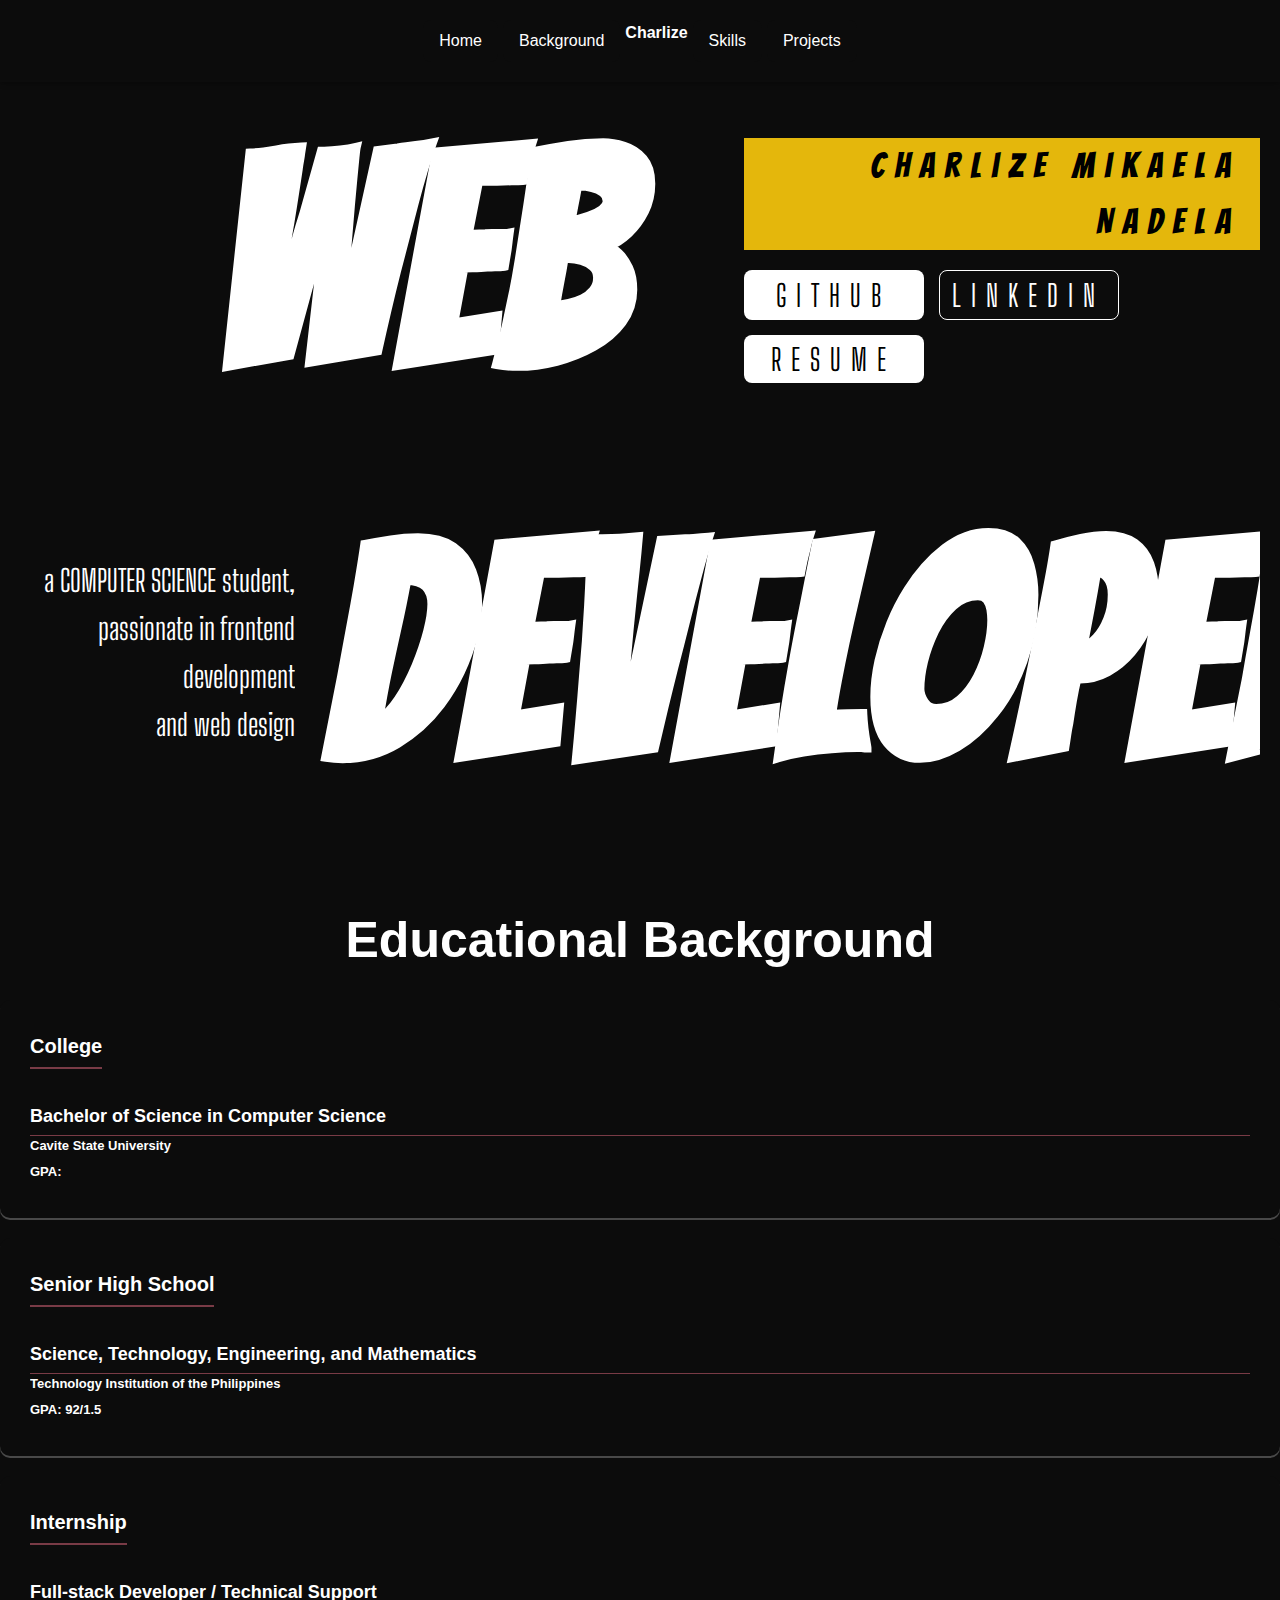
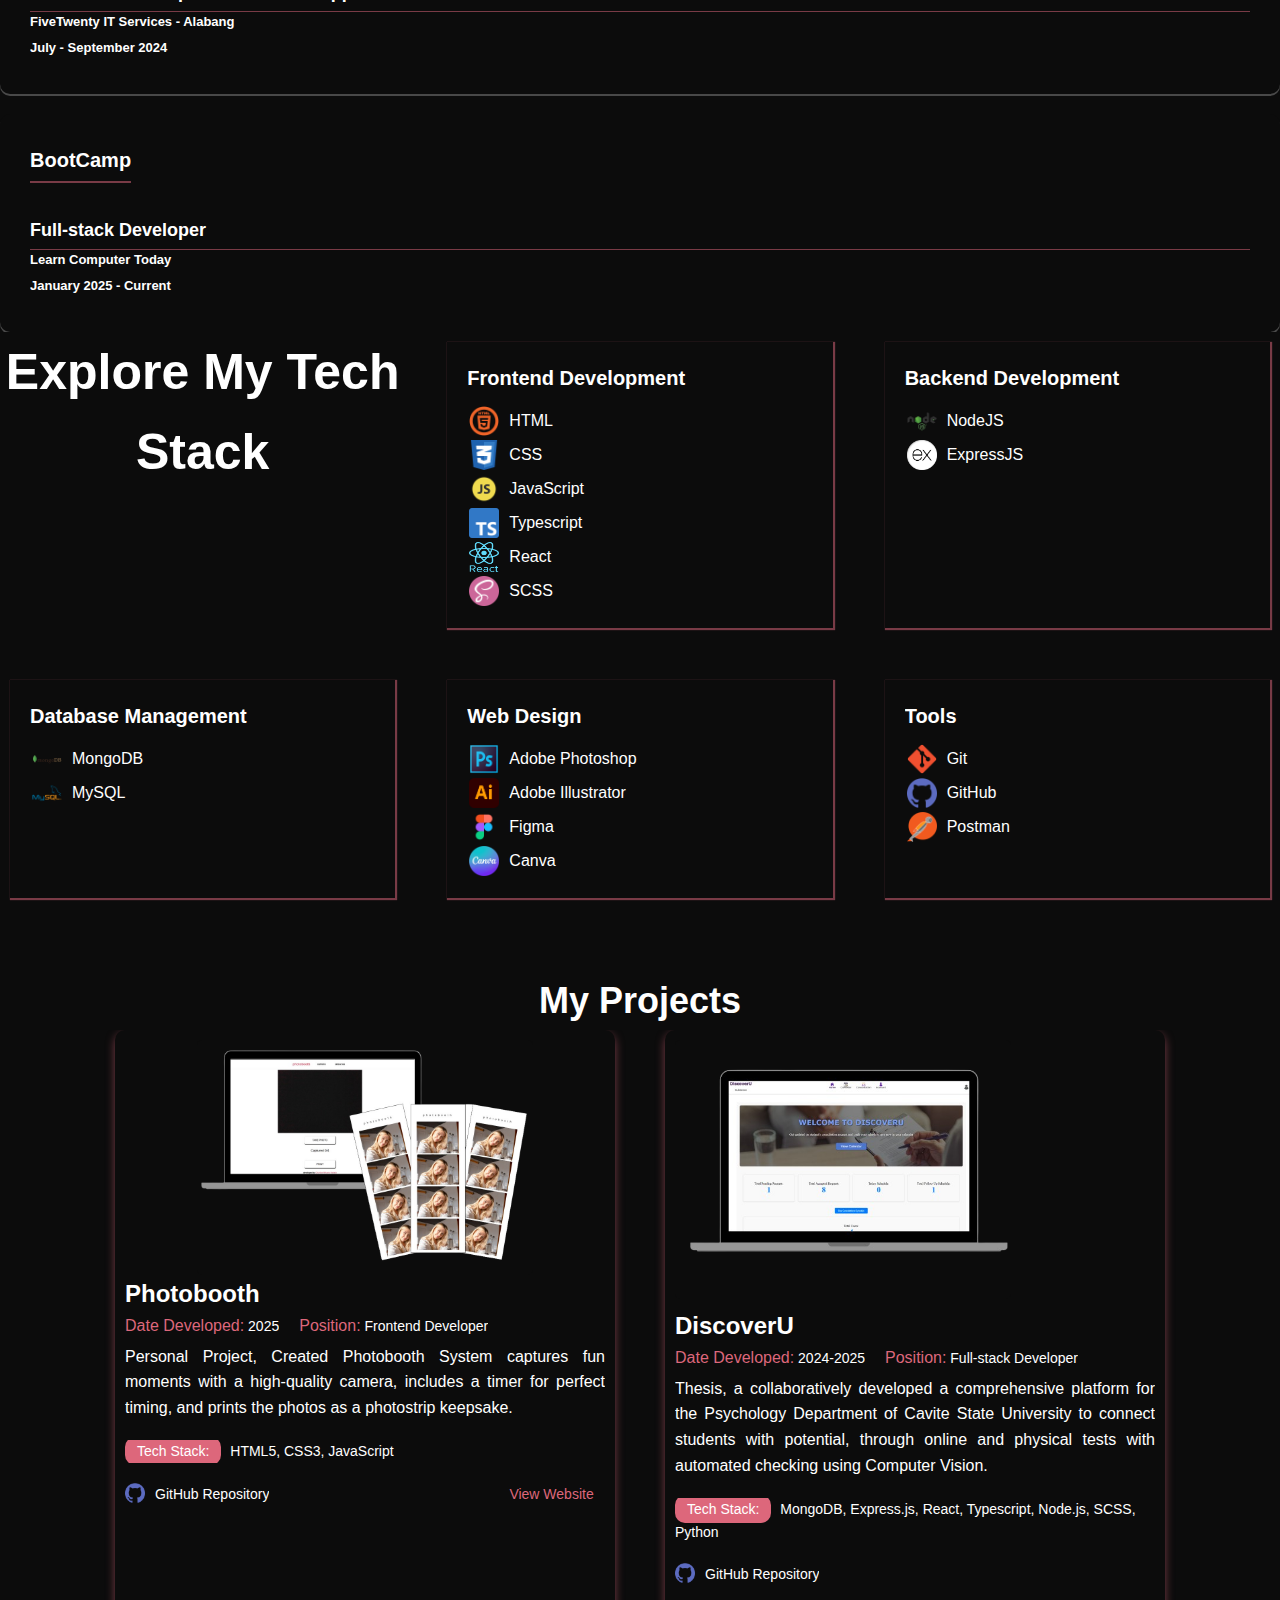
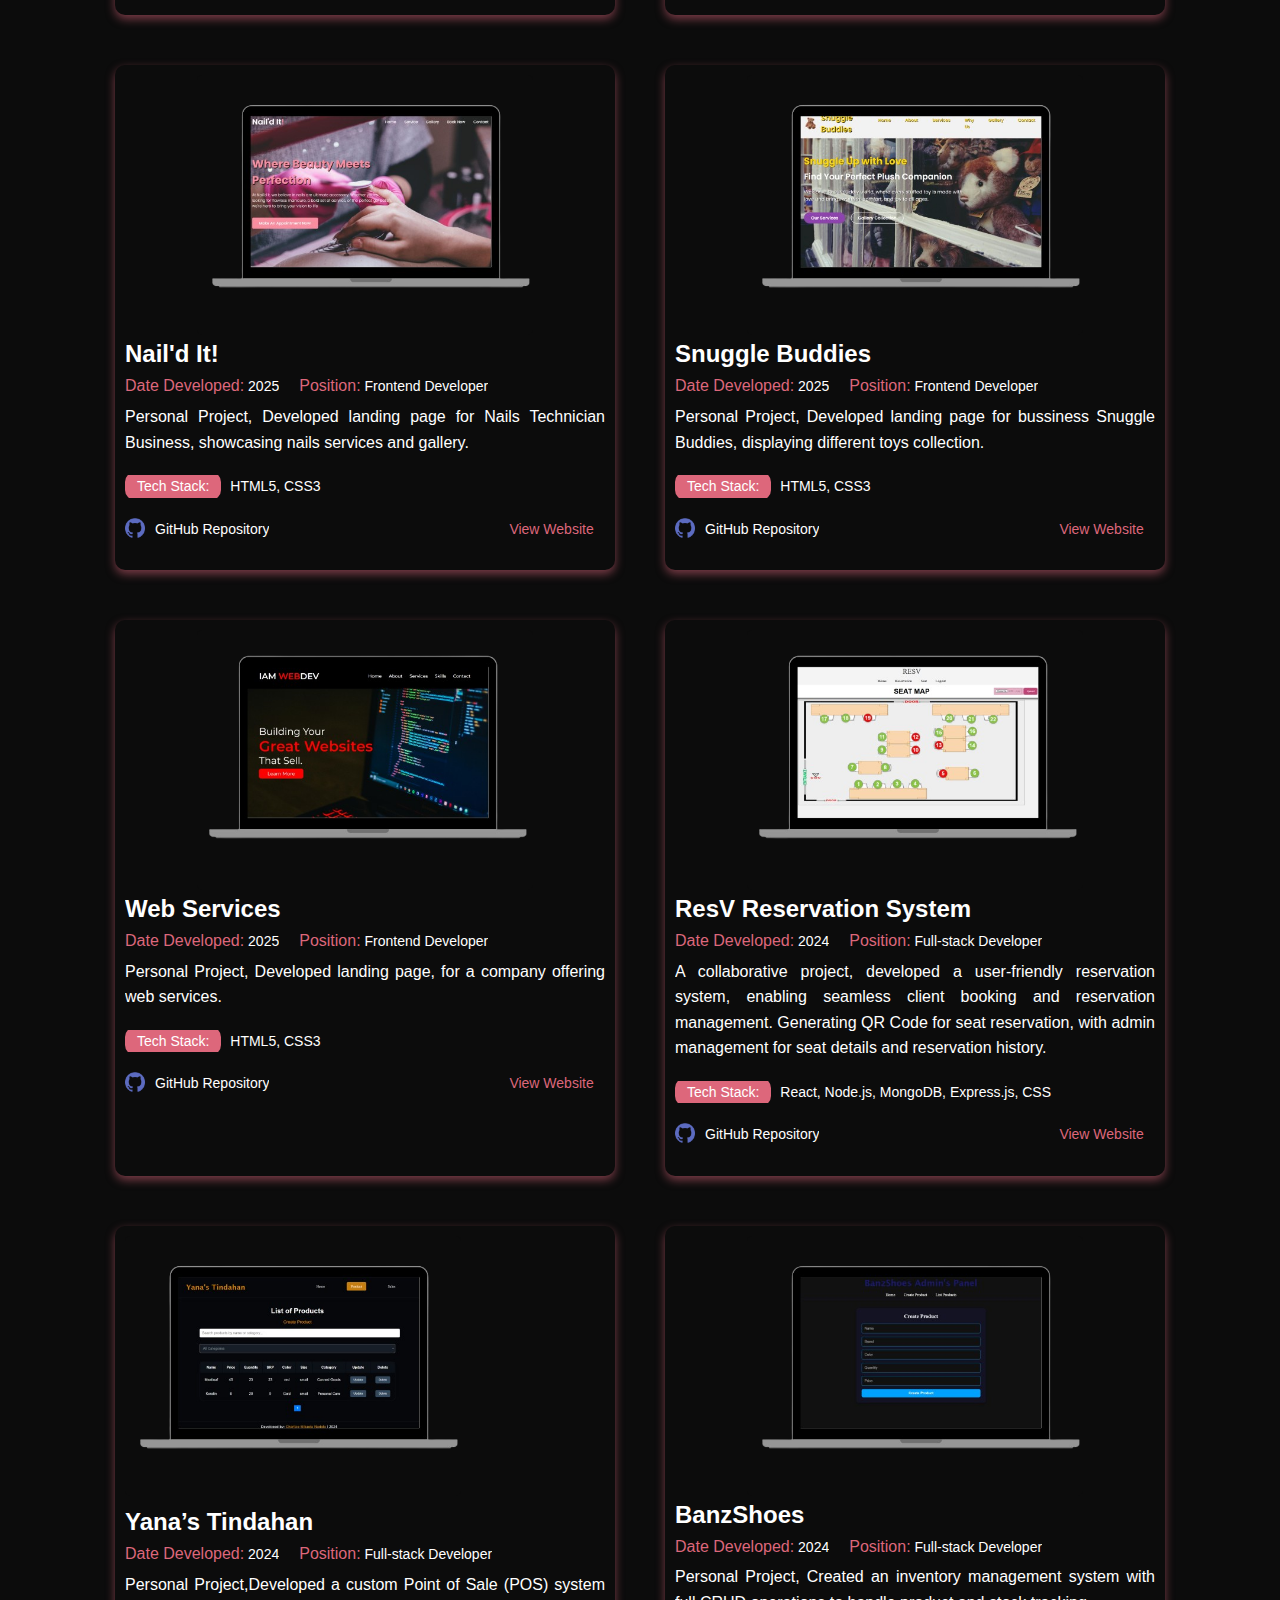
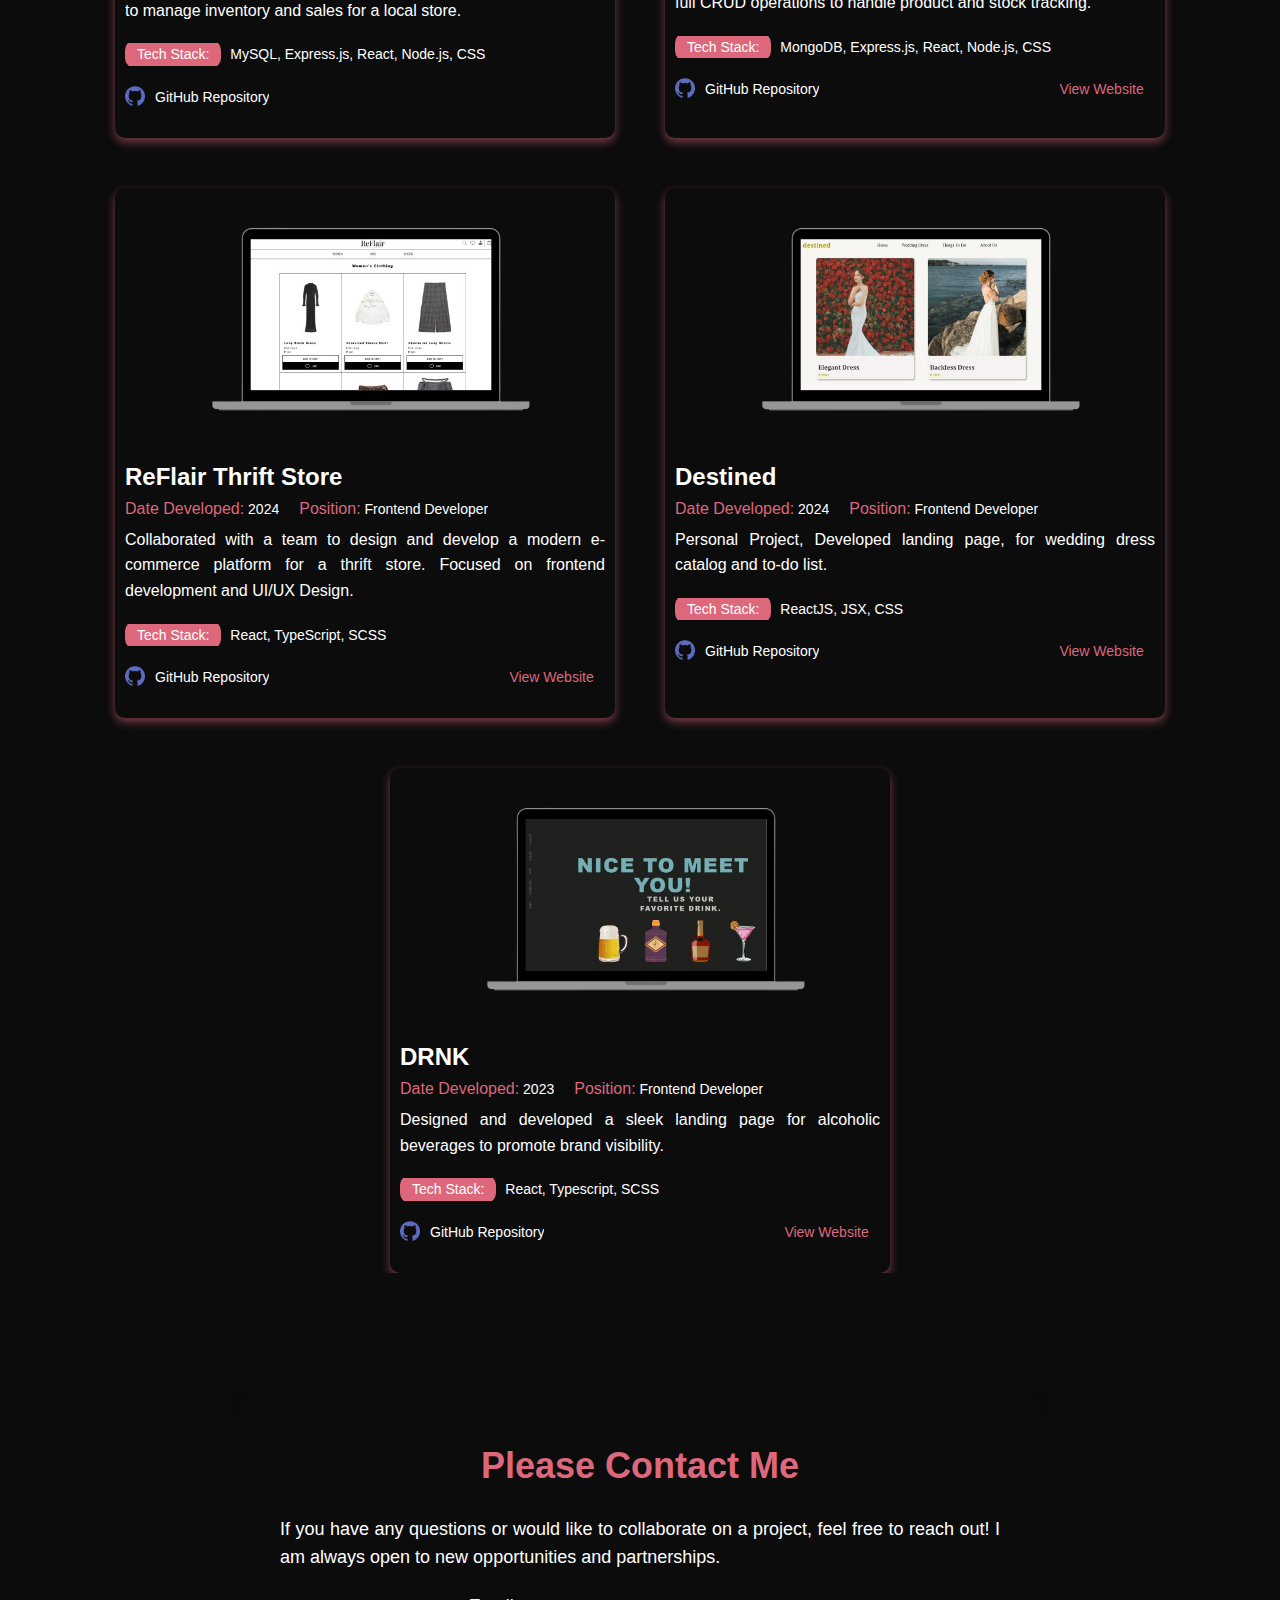
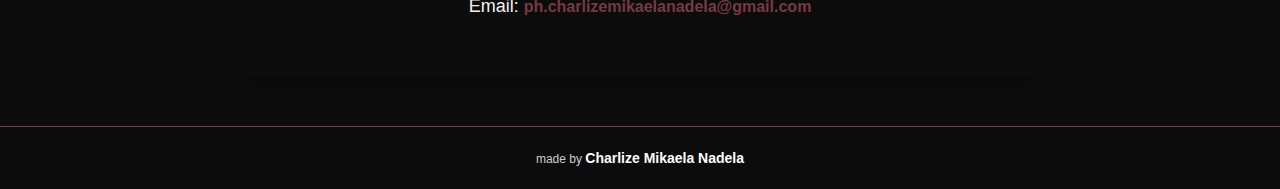
==== commit 487007a3: "Remove responsiveness for now. fix hero section" ====
--- a/index.html
+++ b/index.html
@@ -10,46 +10,43 @@
             <nav class="navbar">
                 <a href="#home" class="navLink">Home</a> 
                 <a href="#background" class="navLink">Background</a> 
+                <h1 class="logo">Charlize</h1> 
                 <a href="#skills" class="navLink">Skills</a> 
                 <a href="#projects" class="navLink">Projects</a> 
-                <a href="#contact" class="navLink">Contact</a> 
+                
             </nav>
         </header>
 
     <div id="home" class="home">
-        <div class="name">
-            <h1 class="myName">
-                <span class="span1">C</span>
-                <span class="span2">h</span>
-                <span class="span1">a</span>
-                <span class="span2">r</span>
-                <span class="span1">l</span>
-                <span class="span2">i</span>
-                <span class="span1">z</span>
-                <span class="span2">e</span>
-            </h1>            
-        </div>
-        <div class="personalInfo">
+        <div class="InfoTop">
+            <div class="titleTop">
+                <div class="TitleDiv">
+                    <h2 class="jobTitle">Web</h2>
+                </div>
+                <div class="topNameButtons">
+                    <h3 class="myName">Charlize Mikaela Nadela</h3>
+                    <div class="home-buttons">
+                        <a class="githubButton" href="https://github.com/charlysss-l" target="_blank">
+                         GitHub
+                        </a>
+                        <a class="linkedinButton" href="https://www.linkedin.com/in/charlizenadela-dev/" target="_blank">
+                        LinkedIn
+                        </a>
+                        <a class="resumeButton" href="documents/Nadela_Web Developer.pdf" download>
+                         Resume
+                        </a>
+                    </div>  
+                </div>
+            </div>
+        </div>
+        <div class="InfoBottom">
             <p>
-                I am a passionate and dedicated Computer Science major with a strong foundation in web development, web design and problem-solving. 
+                a COMPUTER SCIENCE student,<br>
+                passionate in frontend development<br> and web design
             </p>
-            
-            <div class="home-buttons">
-                    <a class="homeButton" href="https://github.com/charlysss-l" target="_blank">
-                    <img src="images/github.png" alt="GitHub" class="icon"> My GitHub
-                    </a>
-                    <a class="homeButton" href="https://www.linkedin.com/in/charlizenadela-dev/" target="_blank">
-                    <img src="images/linkedin.png" alt="LinkedIn" class="icon"> LinkedIn
-                    </a>
-                    <!--
-                    <a class="homeButton" href="https://www.facebook.com/charlzndl/" target="_blank">
-                    <img src="images/facebook.png" alt="Facebook" class="icon"> Facebook
-                    </a>
-                    -->
-                    <a class="homeButton download-cv" href="documents/Nadela_Web Developer.pdf" download>
-                    <img src="images/curriculum-vitae.png" alt="CV Icon" class="icon"> Download Resume
-                    </a>
-              </div>   
+            <h2 class="jobTitleBottom">Developer</h2>
+        </div>
+ 
         </div>
 
     </div>
--- a/style.css
+++ b/style.css
@@ -1,5 +1,8 @@
+@import url('https://fonts.googleapis.com/css2?family=Bangers&display=swap');
+@import url('https://fonts.googleapis.com/css2?family=Big+Shoulders+Display:wght@100..900&display=swap');
+
 * {
-  background-color: rgb(0, 0, 0);
+  background-color: #0C0C0C;
   color: white;
   margin: 0;
   padding: 0;
@@ -19,7 +22,6 @@
   width: 100%;
   padding: 20px 5%;
   position: fixed;
-  background-color: rgb(0, 0, 0);
   box-shadow: 0 2px 5px rgba(0, 0, 0, 0.3);
   z-index: 1;
 }
@@ -43,60 +45,55 @@
 
 /* Home Section */
 .home {
+  display: flex;
+  flex-direction: column;
+  align-items: center;
+  justify-content: center;
+  text-align: center;
+  padding: 20px;
   height: 100vh;
-  display: flex;
-  flex-direction: column;
-  justify-content: center;
-  align-items: center;
-  padding: 0 10%;
-  text-align: left;
-}
-
-.name {
-  display: flex;
-  flex-direction: column;
+
+}
+
+.InfoTop {
+  display: flex;
+  flex-direction: row;
+  align-items: center;
+  width: 100%;
+  overflow-y: hidden;
+}
+
+.titleTop {
+  display: flex;
+  flex-direction: row;
+  justify-content: center;
+  align-items: center;
+  margin: auto;
+  text-align: center;
+  overflow-x: hidden;
+
+}
+
+.jobTitle{
+  font-size: 300px;
+  font-family: "Bangers", system-ui;
+  width: 800px;
+}
+
+.topNameButtons{
   justify-content: flex-end;
-  text-align: center;
-}
-
-.myName {
-  font-family: Arial, Helvetica, sans-serif;
+  align-items:flex-end;
+  text-align: right;
+}
+.topNameButtons .myName{
+  font-family: 'Bangers', system-ui;
+  font-size: 35px;
+  font-weight: 300;
   letter-spacing: 10px;
-  text-transform: uppercase;
-  display: inline-block;
-  position: relative;
-  overflow-y: hidden;
-}
-
-.span1, .span2 {
-  font-size: 150px;
-  display: inline-block;
-  transition: transform 0.3s ease;
-  background: transparent;
-  text-shadow: 10px 10px rgba(221, 103, 123, 0.527);
-  cursor: pointer;
-}
-
-.span1:hover {
-  transform: rotate(30deg);
-}
-
-.span2:hover {
-  transform: rotate(-15deg);
-}
-
-.personalInfo {
-  display: flex;
-  flex-direction: column;
-  align-items: center;
-  justify-content: center;
-  text-align: center;
-}
-
-.personalInfo p {
-  color: white;
-}
-
+  background-color: #E4B70C;
+  padding: 0px 20px;
+  color: black;
+}
 .home-buttons {
   display: flex;
   flex-wrap: wrap;
@@ -104,23 +101,50 @@
   margin-top: 20px;
 }
 
-.homeButton {
+.githubButton , .resumeButton{
   display: inline-flex;
   align-items: center;
-  border: 2px solid rgba(221, 103, 123, 0.527);
-  padding: 10px 20px;
+  font-family: "Big Shoulders Display", sans-serif;
+  text-transform: uppercase;
+  background: #FFFFFF;
   border-radius: 8px;
   text-decoration: none;
-  color: rgb(255, 255, 255);
-  font-weight: bold;
-  transition: background-color 0.3s ease, color 0.3s ease;
-}
-
-.homeButton:hover {
-  background-color: rgba(0, 0, 0, 0.527);
-  color: rgb(255, 255, 255);
-  border: 2px solid white;
-}
+  color: black;
+  width: 180px;
+  font-size: 30px;
+  text-align: center;
+  align-items: center;
+  justify-content: center;
+  letter-spacing: 10px;
+}
+.githubButton:hover, .resumeButton:hover{
+  background: transparent;
+  color: rgb(194, 144, 144);
+  border: 1px solid white;
+}
+
+.linkedinButton{
+  display: inline-flex;
+  align-items: center;
+  font-family: "Big Shoulders Display", sans-serif;
+  text-transform: uppercase;
+  background: transparent;
+  border: 1px solid white;
+  border-radius: 8px;
+  text-decoration: none;
+  color: white;
+  width: 180px;
+  font-size: 30px;
+  text-align: center;
+  align-items: center;
+  justify-content: center;
+  letter-spacing: 10px;
+}
+.linkedinButton:hover{
+  background: white;
+  color: rgb(146, 15, 15);
+}
+
 
 .icon {
   width: 20px;
@@ -128,9 +152,24 @@
   margin-right: 10px;
 }
 
-.download-cv img {
-  width: 18px;
-  height: 18px;
+.InfoBottom{
+  display: flex;
+  flex-direction: row;
+  justify-content: center;
+  align-items: center;
+  margin: auto;
+  text-align: center;
+  overflow-y: hidden;
+}
+.InfoBottom p{
+  font-family: "Big Shoulders Display", system-ui;
+  text-align: right;
+  font-size: 30px;
+}
+.jobTitleBottom{
+  font-size: 300px;
+  font-family: "Bangers", system-ui;
+  padding: 30px;
 }
 
 /* Background Section */
@@ -489,85 +528,4 @@
   color: rgba(221, 103, 123, 0.527);
 }
 
-/* Responsiveness*/
-@media (min-width: 1200px) {
-  .home {
-      padding: 0 15%;
-  }
-
-  .background {
-      padding: 5% 15%;
-  }
-
-  .project {
-      width: 600px;
-  }
-
-  .skills {
-      grid-template-columns: repeat(4, 1fr);
-  }
-}
-
-@media (max-width: 1024px) {
-  .home {
-      padding: 0 5%;
-  }
-
-  .name .span1, .name .span2 {
-    font-size: 40px;
-  }
-
-  .background {
-      padding: 20px 5%;
-      flex-direction: column;
-      gap: 20px;
-      
-  }
-
-  .background .college, .background .shs, .background .intern, .background .bootcamp {
-      flex: 1 1 100%;
-  }
-
-  .skills {
-      flex-direction: column;
-  }
-
-  .project-container {
-      flex-direction: column;
-      gap: 20px;
-  }
-
-  .project {
-      width: 100%;
-  }
-
-  .footer {
-      padding: 20px 5%;
-  }
-}
-
-@media (max-width: 480px) {
-  .name .span1, .name .span2 {
-      font-size: 40px;
-  }
-
-  .home-buttons {
-      flex-direction: column;
-      gap: 5px;
-  }
-
-  .project {
-      width: 100%;
-      padding: 15px;
-  }
-
-  .contact-description {
-      flex: 1;
-      max-width: 100%;
-      text-align: center;
-  }
-
-  .footer {
-      padding: 20px 5%;
-  }
-}
+
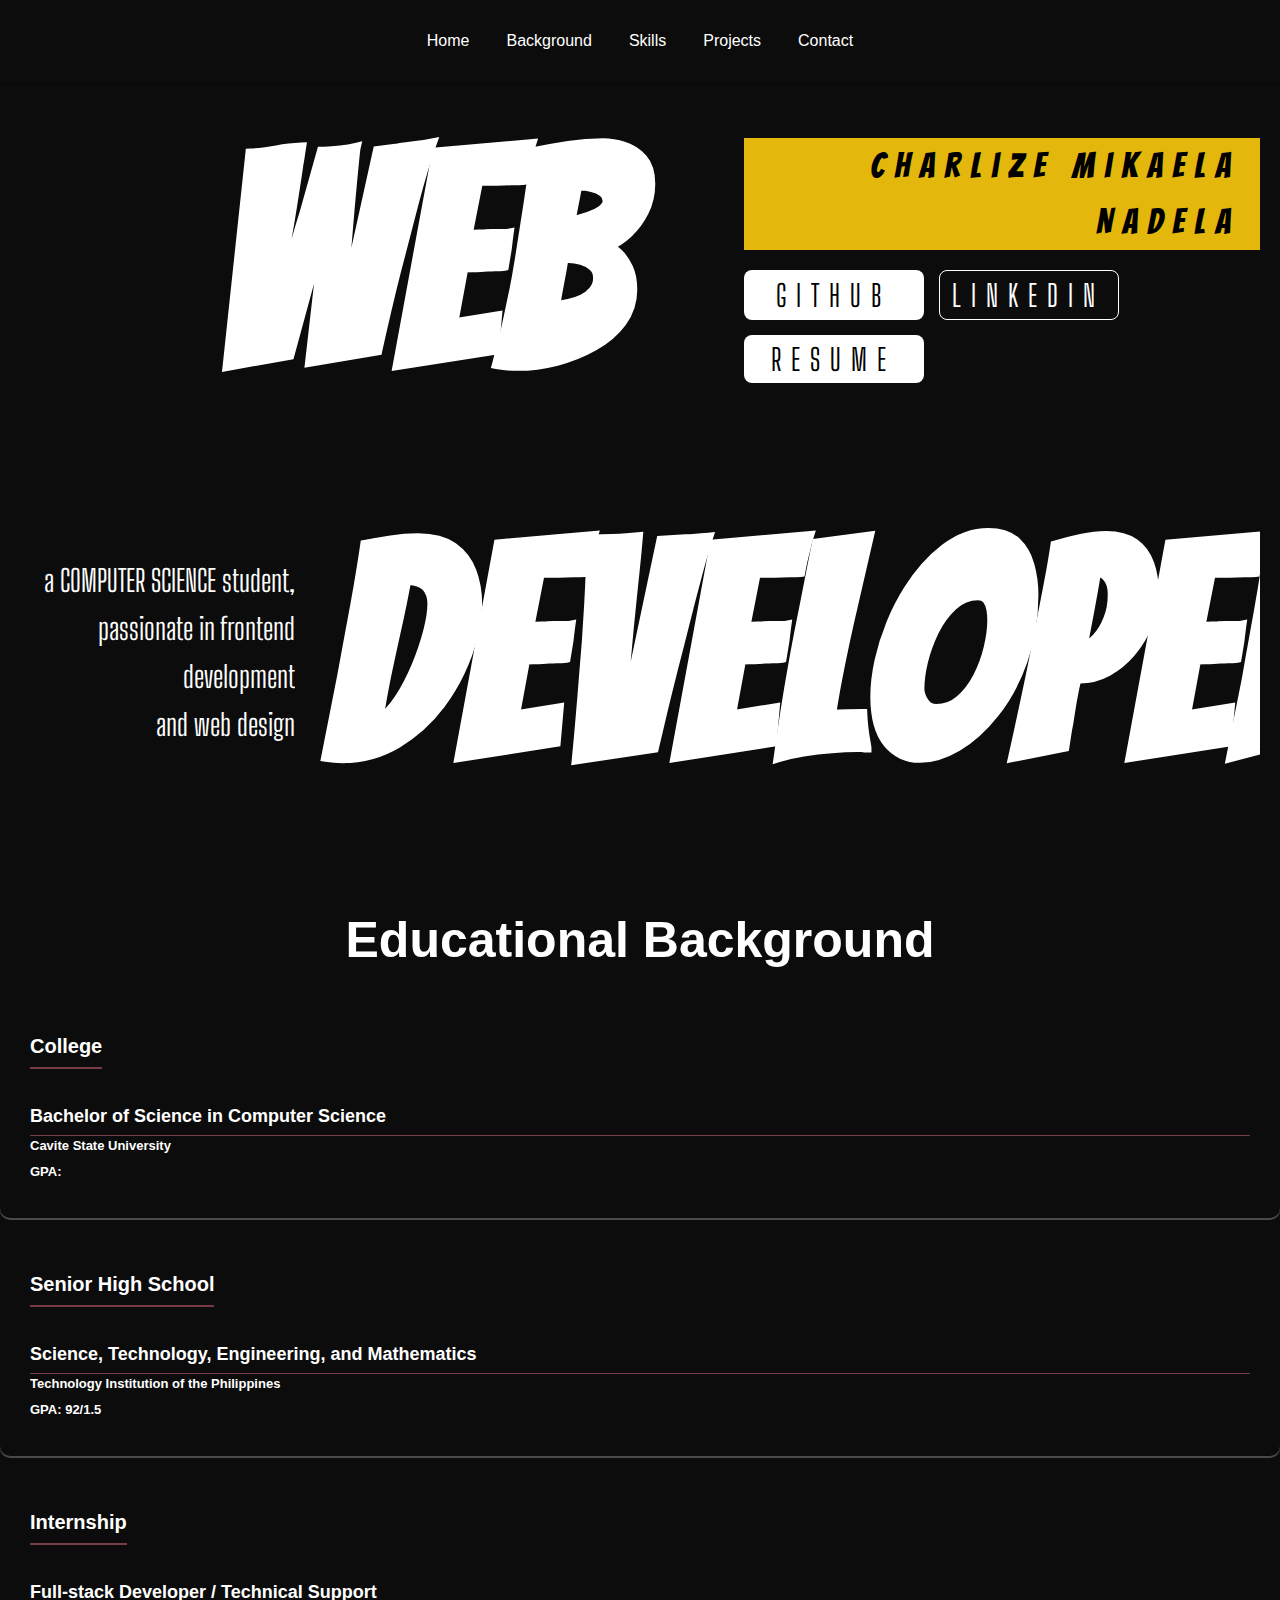
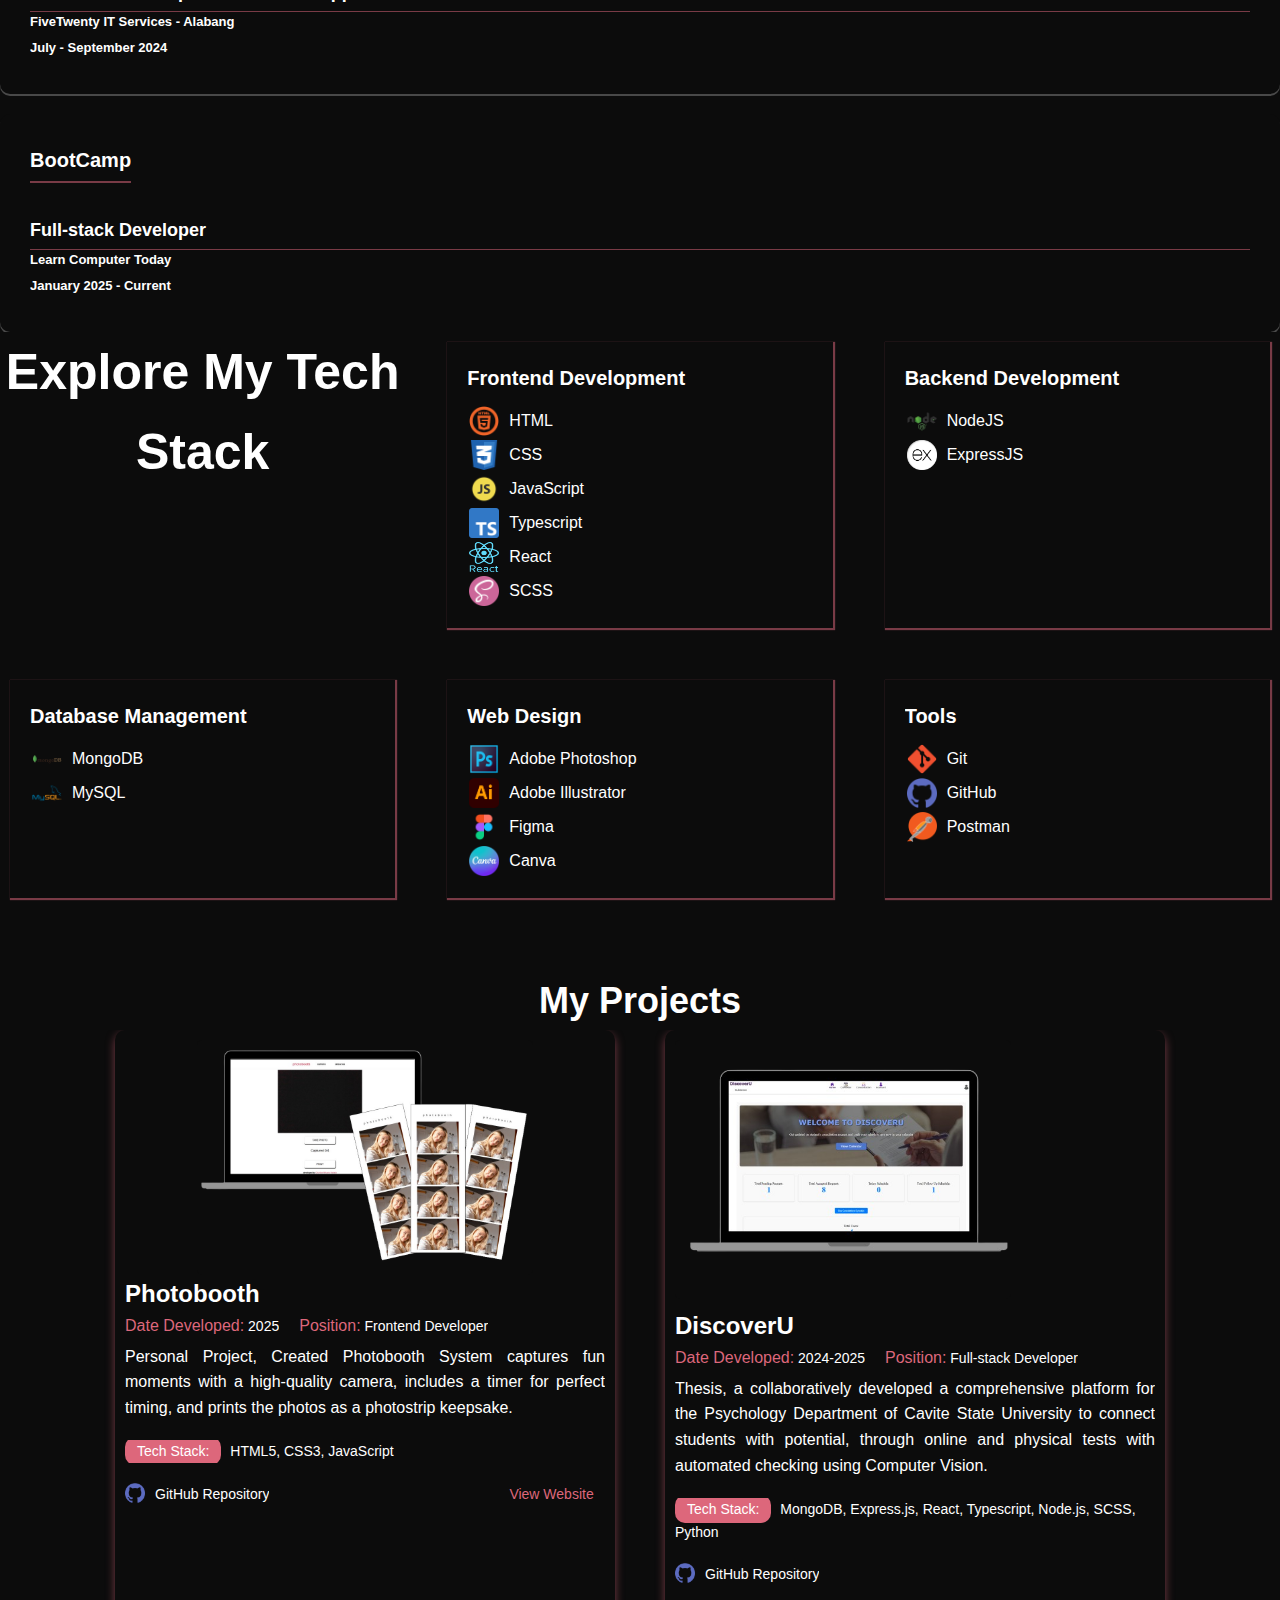
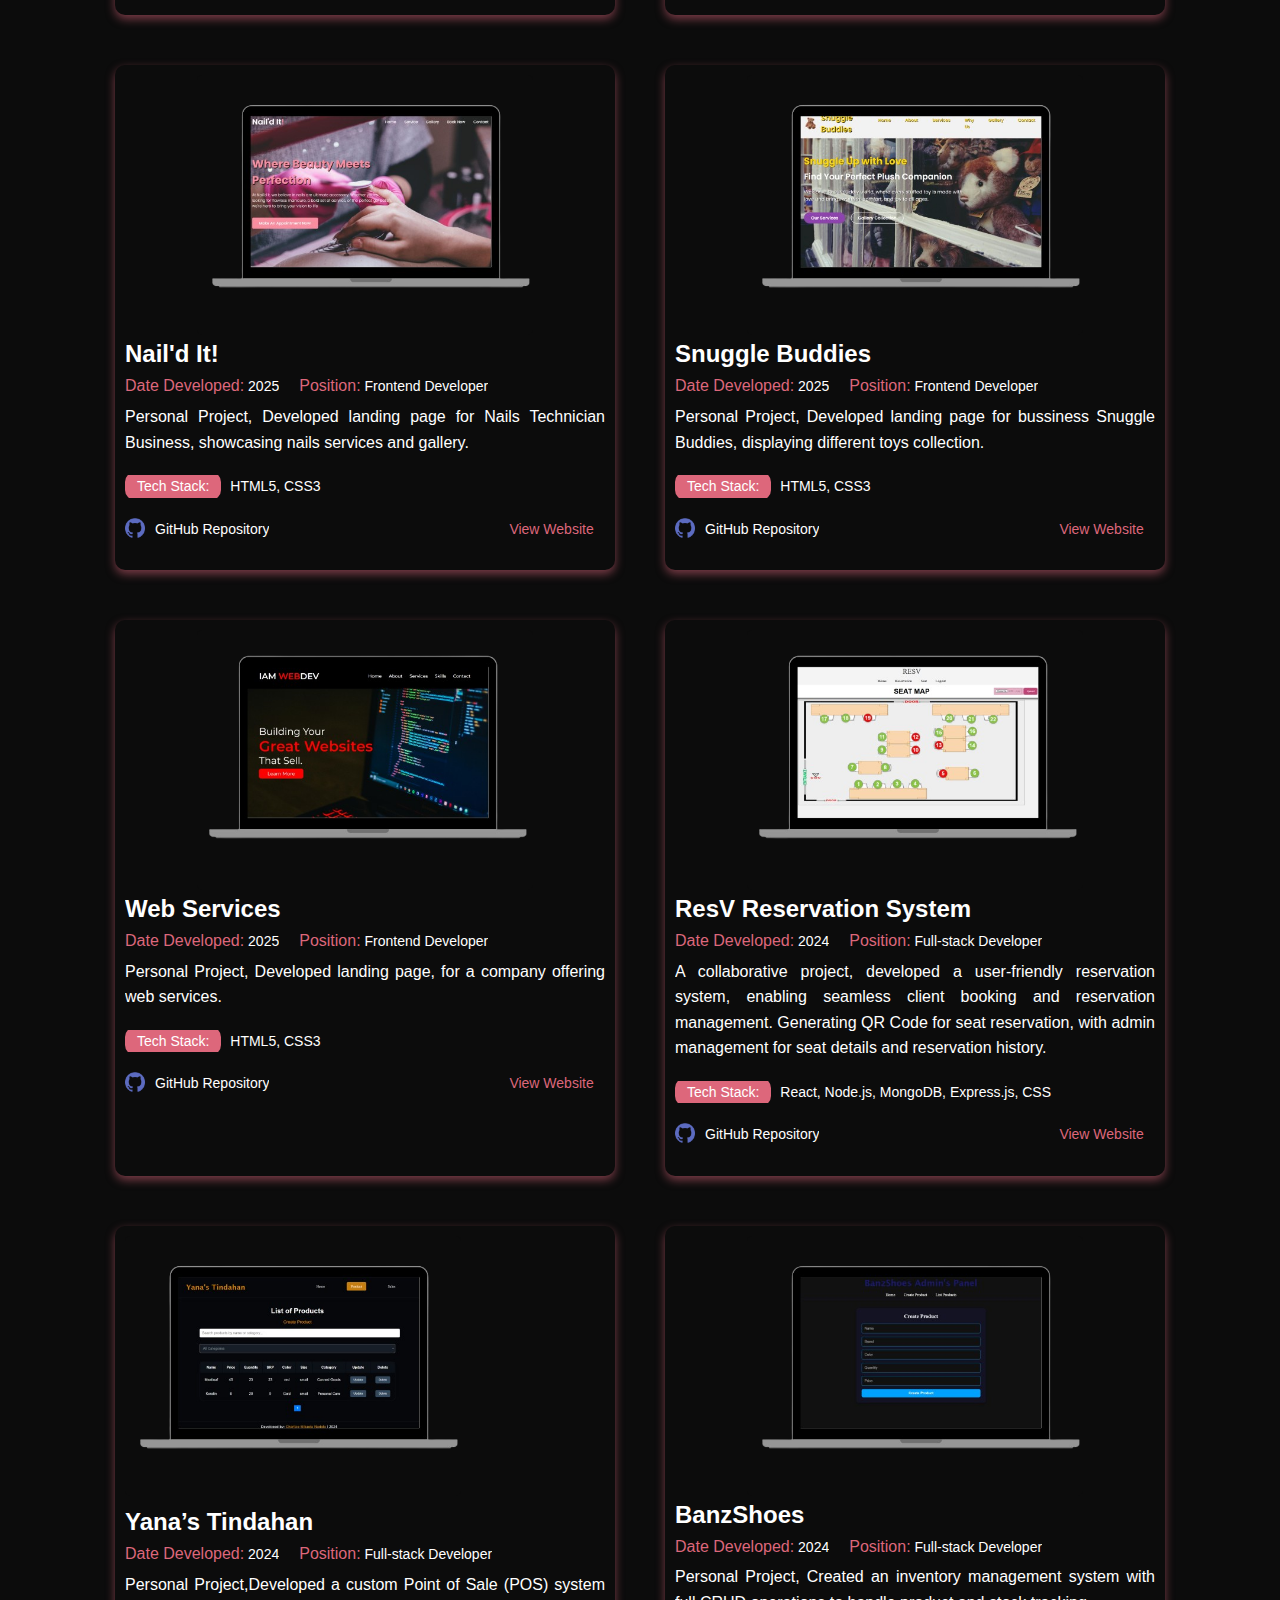
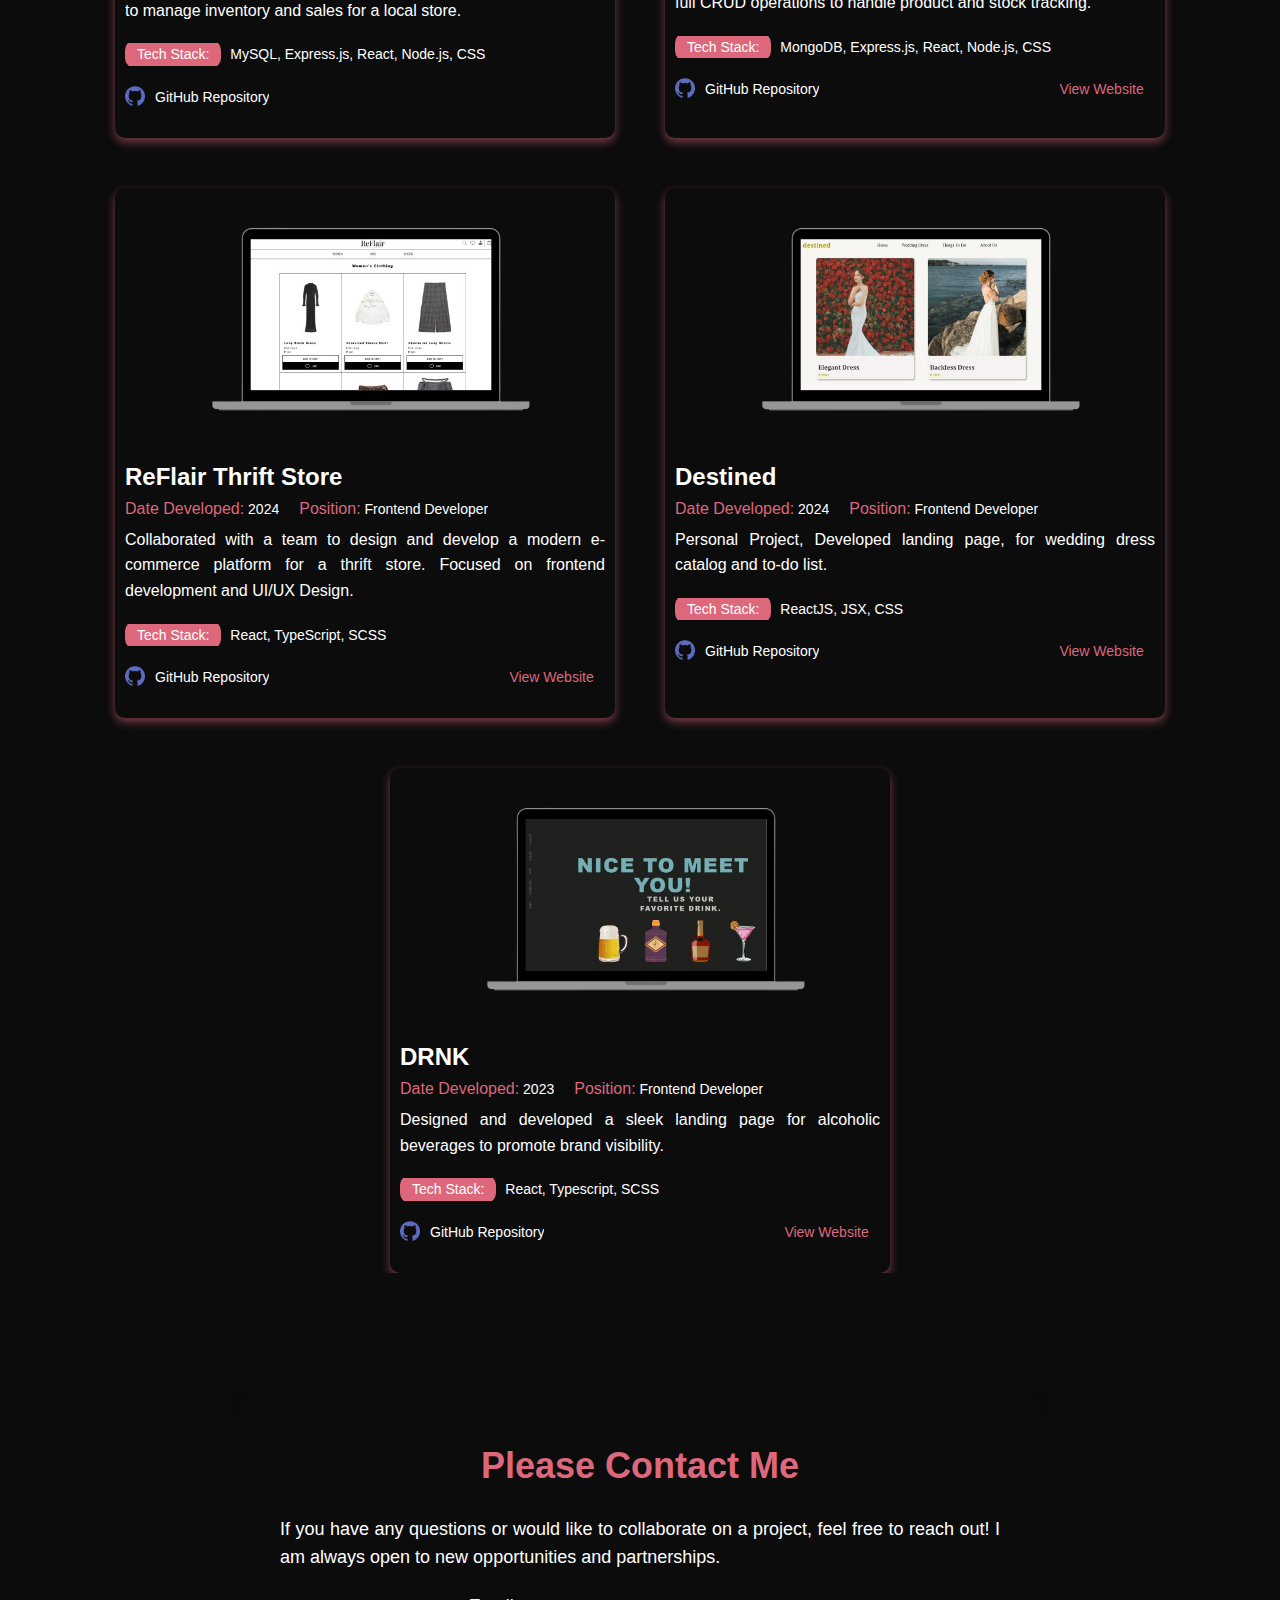
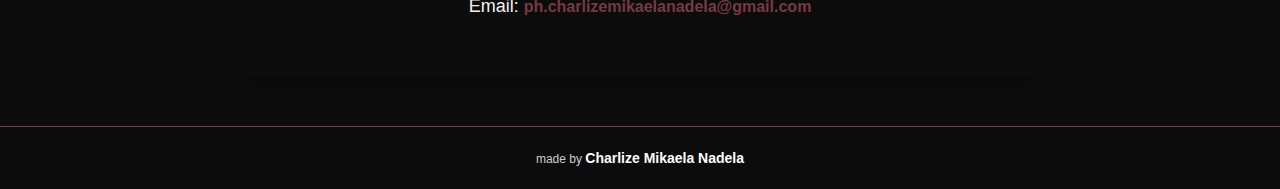
==== commit 709de650: "Update index.html" ====
--- a/index.html
+++ b/index.html
@@ -10,10 +10,9 @@
             <nav class="navbar">
                 <a href="#home" class="navLink">Home</a> 
                 <a href="#background" class="navLink">Background</a> 
-                <h1 class="logo">Charlize</h1> 
                 <a href="#skills" class="navLink">Skills</a> 
                 <a href="#projects" class="navLink">Projects</a> 
-                
+                <a href="#contact" class="navLink">Contact</a> 
             </nav>
         </header>
 
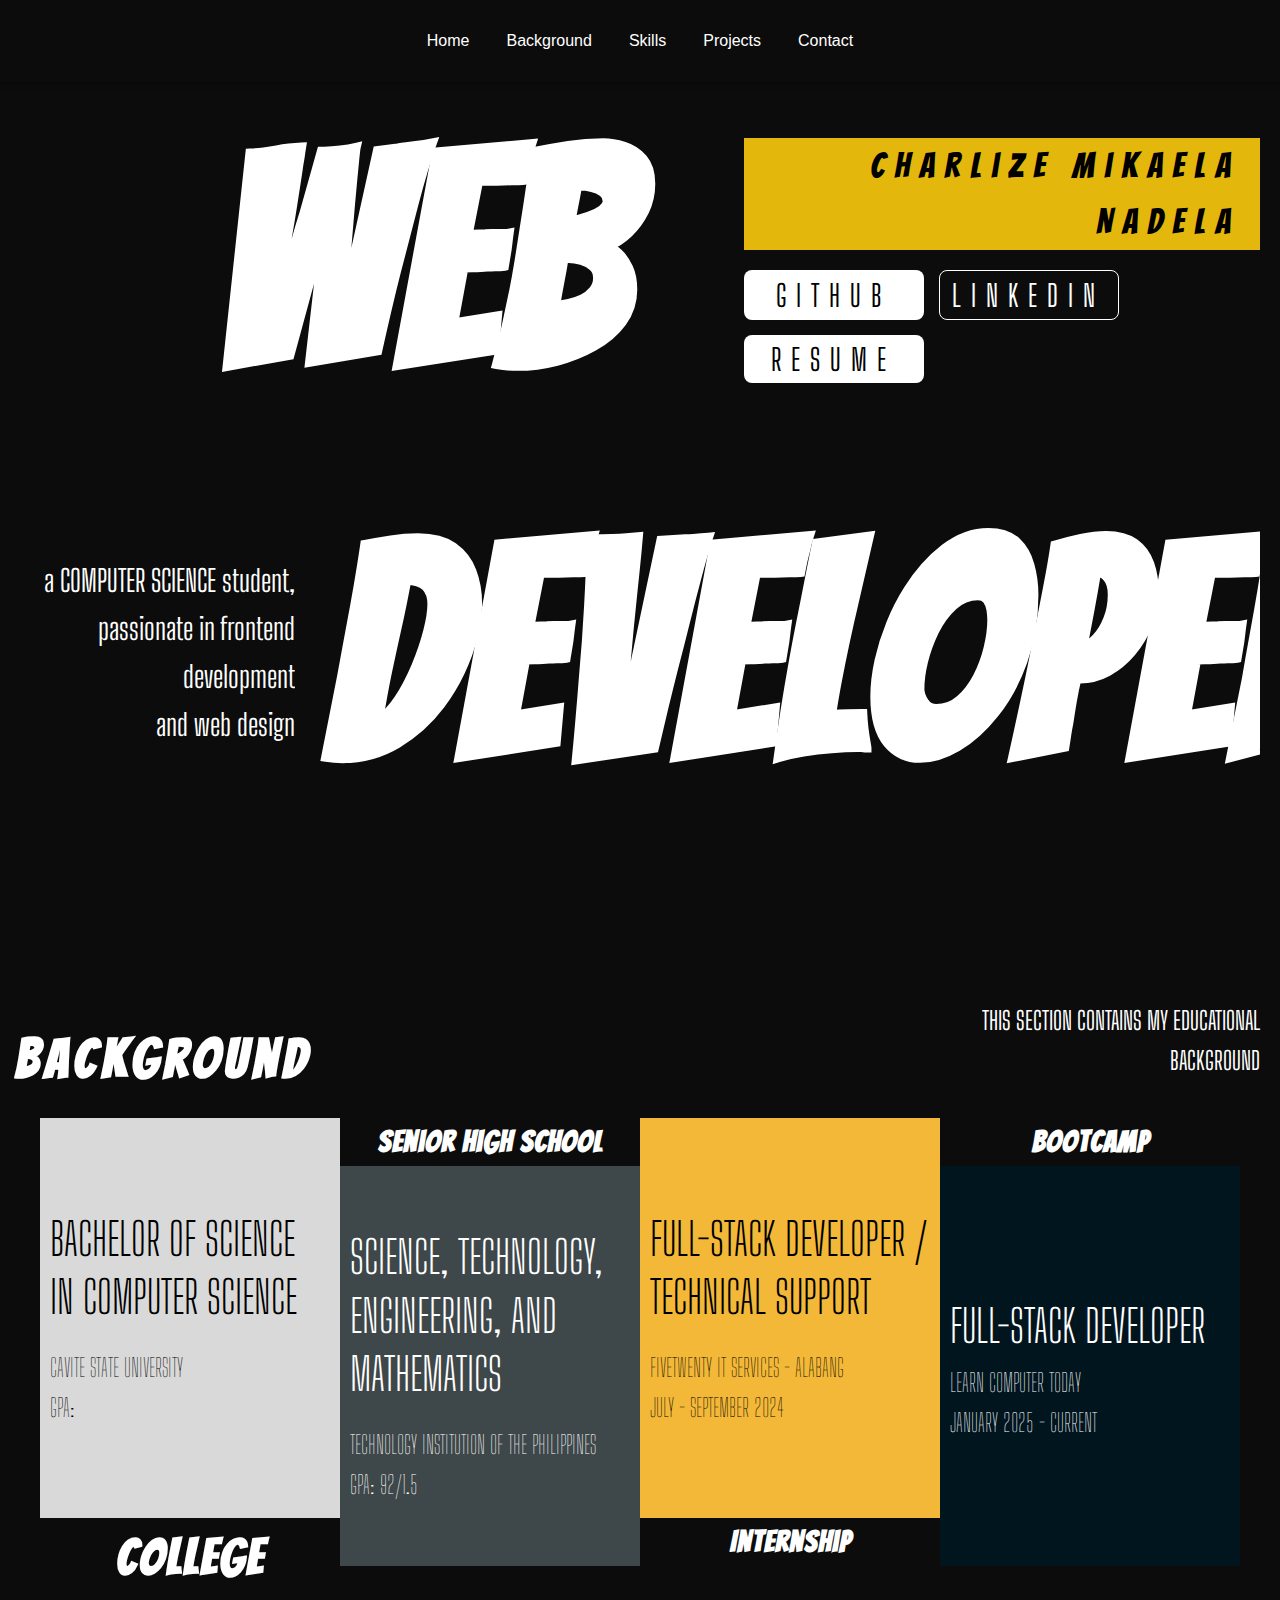
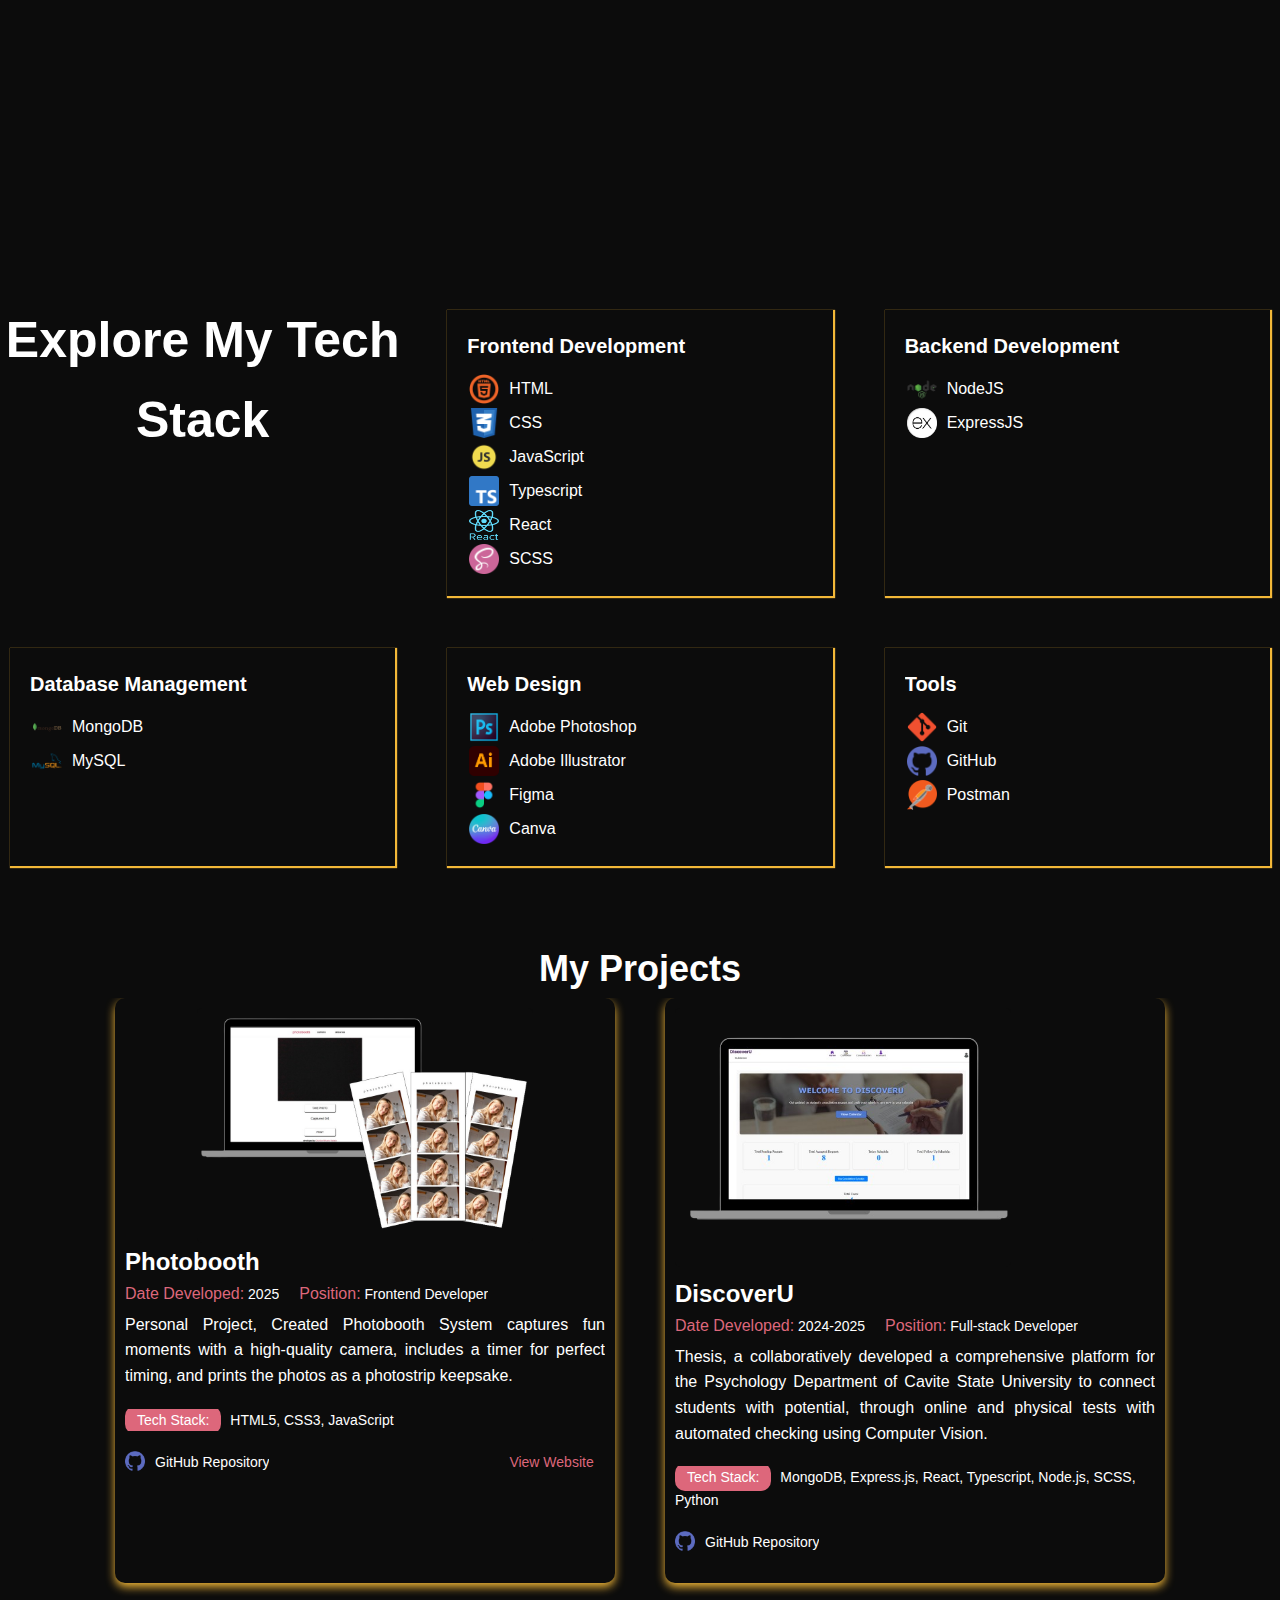
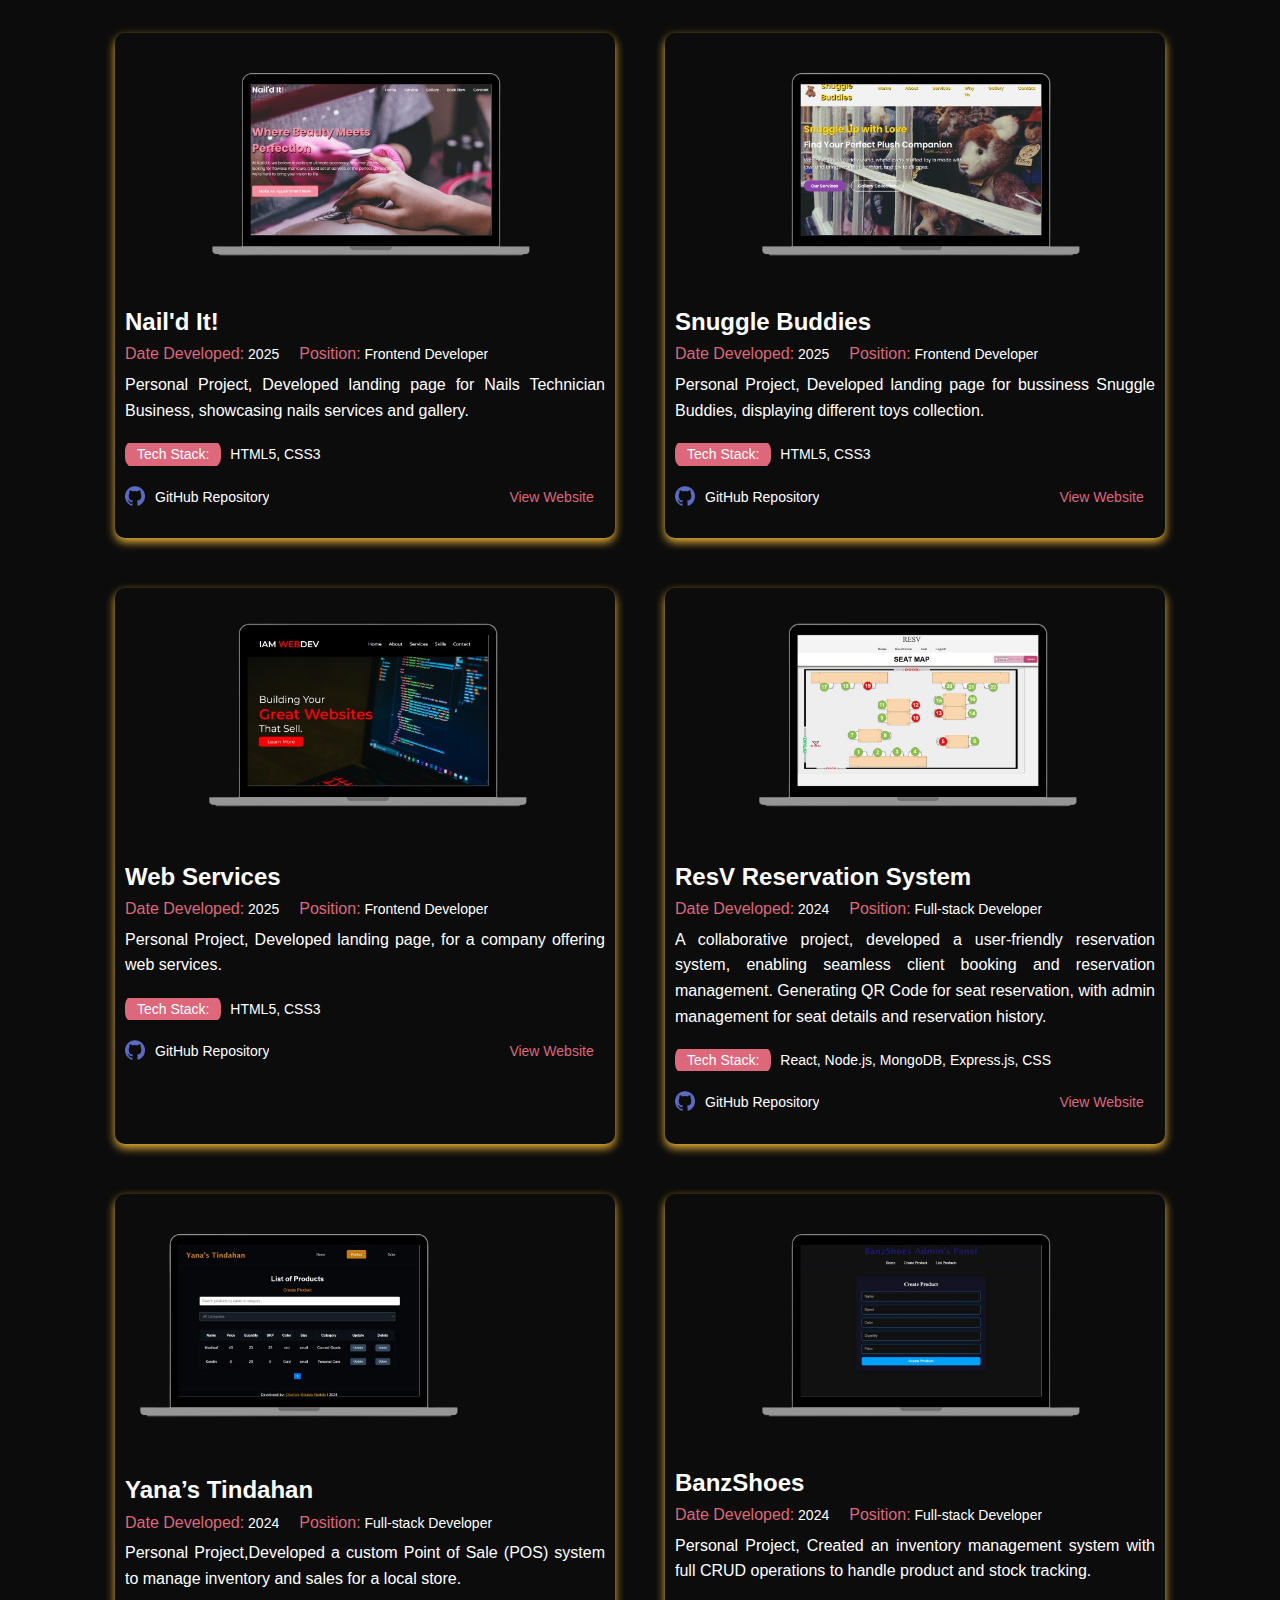
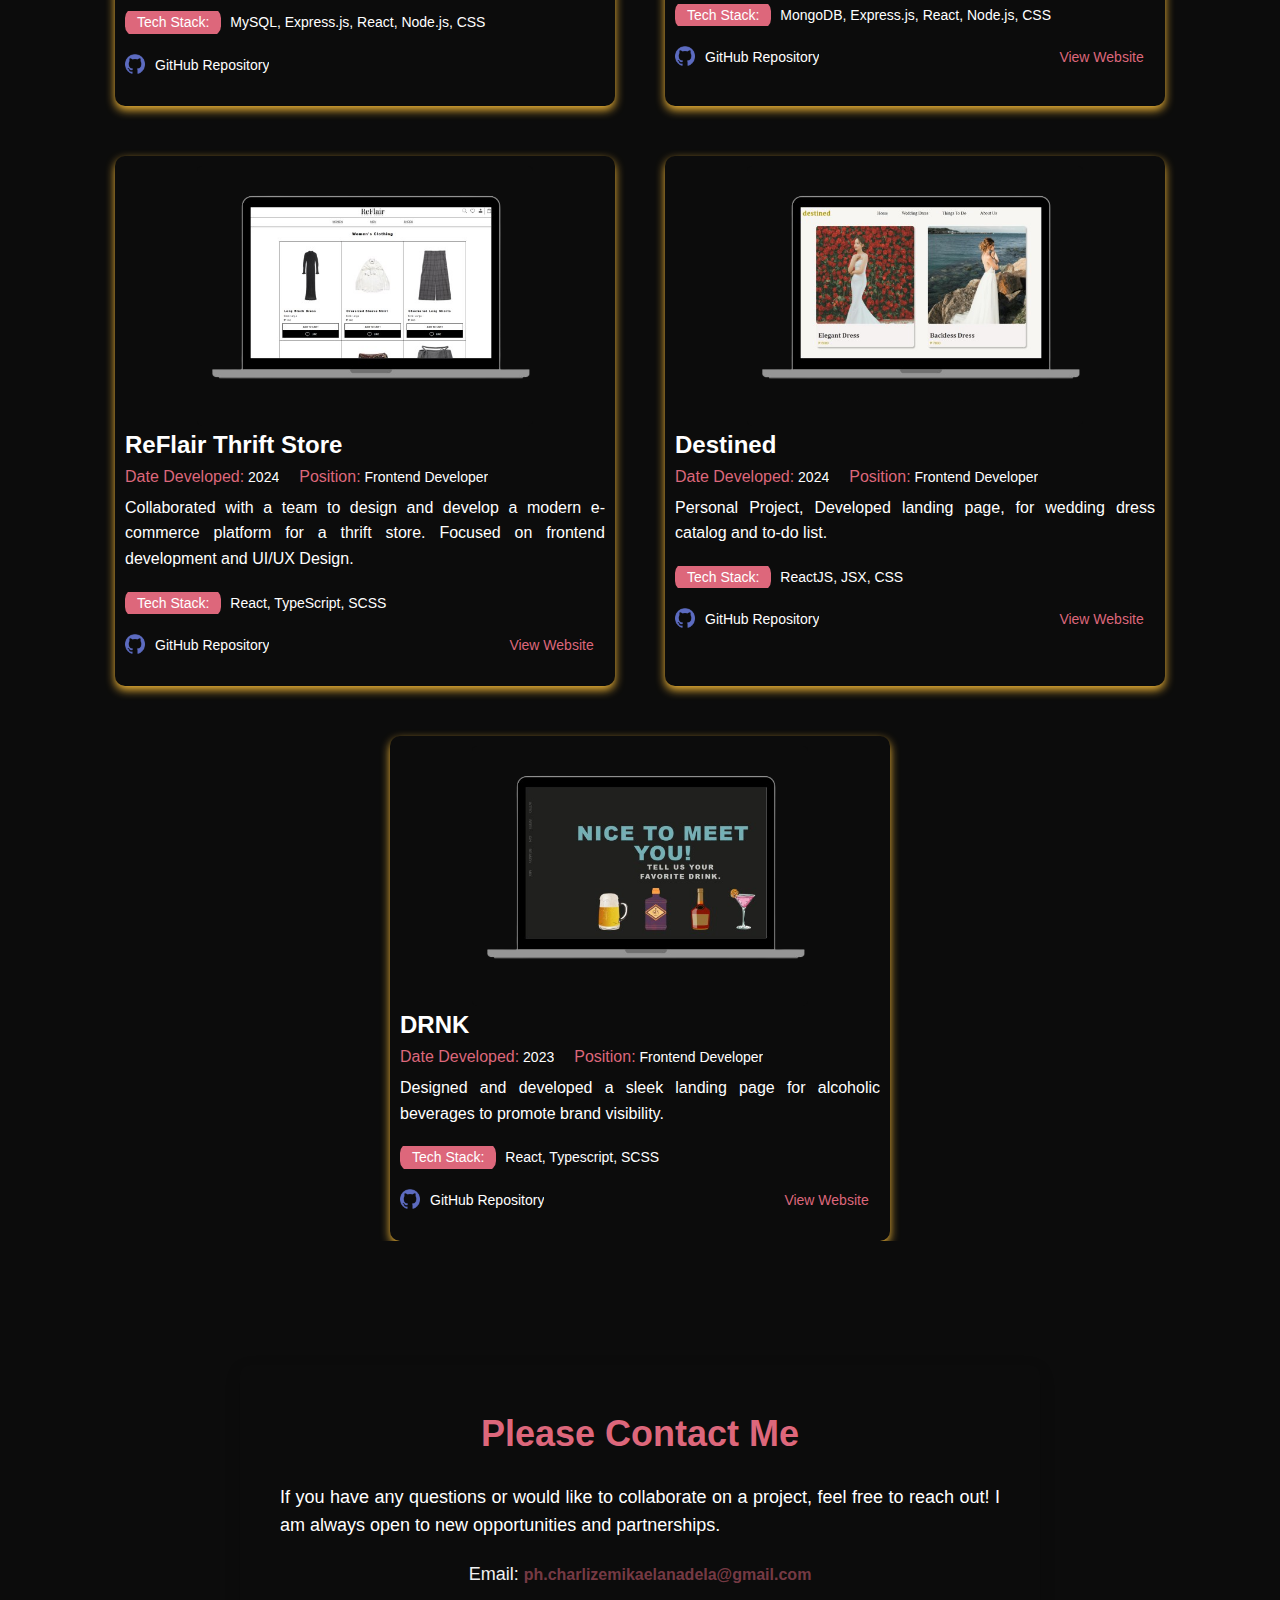
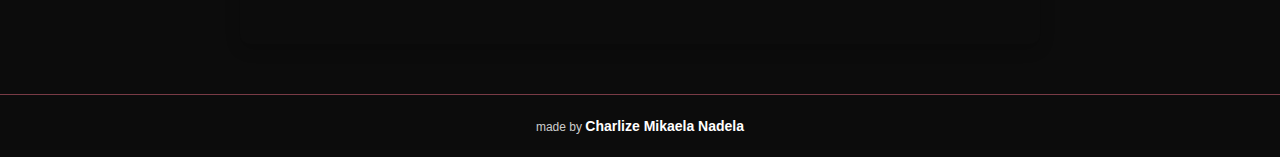
==== commit d5596da6: "css" ====
--- a/index.html
+++ b/index.html
@@ -51,31 +51,55 @@
     </div>
 
     <div id="background" class="background">
-        <h2 class="backgroundTitle">Educational Background</h2>
-        <div class="college">
-            <h2 class="bgTitle">College</h1>
-            <h2 class="program">Bachelor of Science in Computer Science</h2>
-            <h4 class="sch">Cavite State University</h4>
-            <h4 class="gpa">GPA:</h4>
-        </div>
-        <div class="shs">
-            <h2 class="bgTitle">Senior High School</h2>
-            <h2 class="program">Science, Technology, Engineering, and Mathematics</h2>
-            <h4 class="sch">Technology Institution of the Philippines</h4>
-            <h4 class="gpa">GPA: 92/1.5</h4>
-        </div>
-        <div class="intern">
-            <h2 class="bgTitle">Internship</h2>
-            <h2 class="program">Full-stack Developer /  Technical Support</h2>
-            <h4 class="company">FiveTwenty IT Services - Alabang</h4>
-            <h4 class="gpa">July - September 2024</h4>
-        </div>
-        <div class="bootcamp">
-            <h2 class="bgTitle">BootCamp</h2>
-            <h2 class="program">Full-stack Developer</h2>
-            <h4 class="company">Learn Computer Today</h4>
-            <h4 class="gpa">January 2025 - Current</h4>
-        </div>
+        <div class="SectionTitle">
+            <h2 class="backgroundTitle"> Background</h2>
+            <p>
+                THIS SECTION CONTAINS MY EDUCATIONAL<br> BACKGROUND
+            </p>
+        </div>
+        <div class="bgAll">
+            <div class="college">
+                <div class="bgBox">
+                    <h2 class="program">Bachelor of Science<br> in Computer Science</h2>
+                    <div class="bgBottom">
+                        <h4 class="sch">Cavite State University</h4>
+                        <h4 class="gpa">GPA:</h4>
+                    </div>
+                </div>
+                <h2 class="bgTitle">College</h1>
+            </div>
+
+            <div class="shs">
+                <h2 class="bgTitle">Senior High School</h2>
+                <div class="bgBox">
+                    <h2 class="program">Science, Technology, Engineering, and Mathematics</h2>
+                    <div class="bgBottom">
+                        <h4 class="sch">Technology Institution of the Philippines</h4>
+                        <h4 class="gpa">GPA: 92/1.5</h4>
+                    </div>
+                </div>
+            </div>
+    
+            <div class="intern">
+                <div class="bgBox">
+                    <h2 class="program">Full-stack Developer /  Technical Support</h2>
+                    <div class="bgBottom">
+                        <h4 class="company">FiveTwenty IT Services - Alabang</h4>
+                        <h4 class="gpa">July - September 2024</h4>
+                    </div>  
+                </div>
+                <h2 class="bgTitle">Internship</h2>
+            </div>
+            <div class="bootcamp">
+                <h2 class="bgTitle">BootCamp</h2>
+                <div class="bgBox">
+                    <h2 class="program">Full-stack Developer</h2>
+                    <h4 class="company">Learn Computer Today</h4>
+                    <h4 class="gpa">January 2025 - Current</h4>
+                </div>
+            </div>
+        </div>
+        
     </div>
     
 
--- a/style.css
+++ b/style.css
@@ -172,65 +172,160 @@
   padding: 30px;
 }
 
-/* Background Section */
-.background {
-  display: flex;
-  flex-wrap: wrap;
-  justify-content: center;
-  align-items: center;
-  gap: 20px;
-  text-align: center;
-  overflow-y: hidden;
-}
-
-.backgroundTitle {
+/*Background*/
+.background{
+  height: 100vh;
+  margin-top: 100px;
+}
+.SectionTitle{
+  display: flex;
+  flex-direction: row;
+  justify-content: space-between;
+}
+.SectionTitle h2{
+  font-family: "Bangers", system-ui;
+  padding: 15px;
+  font-size: 55px;
+  letter-spacing: 5px;
+}
+.SectionTitle p{
+  font-family: "Big Shoulders Display", system-ui;
+  padding-right: 20px;
+  font-size: 25px;
+  text-align: right;
+}
+.bgAll{
+  display: flex;
+  justify-content: center;
+}
+.college .bgTitle{
+  font-family: "Bangers", system-ui;
   font-size: 50px;
-
-}
-
-.college, .shs, .intern, .bootcamp {
-  width: 100%;
-  box-shadow: 0px 2px rgba(255, 255, 255, 0.252);
-  border-radius: 10px;
-  padding: 30px;
-  text-align: left;
-  transition: transform 0.3s ease, box-shadow 0.3s ease;
-  overflow-y: hidden;
-}
-
-.college:hover, .shs:hover, .intern:hover, .bootcamp:hover {
-  transform: translateY(-10px);
-  box-shadow: 0 10px 25px rgba(221, 103, 123, 0.527);
-}
-
-.bgTitle {
-  font-size: 20px;
-  color: white;
-  font-weight: bold;
-  margin-bottom: 15px;
-  border-bottom: 2px solid rgba(221, 103, 123, 0.527);
-  display: inline-block;
-  padding-bottom: 5px;
-}
-
-.program {
-  font-size: 18px;
-  font-weight: 600;
+  letter-spacing: 2px;
+  text-align: center;
+}
+.college .bgBox{
+  background-color:#D9D9D9;
+  width: 300px;
+  height: 400px;
+  display: flex;
+  flex-direction: column;
+  justify-content: center;
+
+}
+.college .program, .college .sch , .college .gpa {
+  background:#D9D9D9;
+  color: black;
+  font-family: "Big Shoulders Display", system-ui;
+  text-transform: uppercase;
+  font-size: 25px;
+  padding: 0px 10px;
+  font-weight: 100;
+}
+.college .program{
+  font-size: 45px;
+  font-weight: 300;
+  line-height: 1.3;
+}
+.college .bgBottom{
+  margin-top: 20px;
+}
+/*SHS*/
+.shs .bgTitle{
+  font-family: "Bangers", system-ui;
+  font-size: 30px;
+  letter-spacing: 1px;
+  text-align: center;
+}
+.shs .bgBox{
+  background: #3E4749;
+  width: 300px;
+  height: 400px;
+  display: flex;
+  flex-direction: column;
+  justify-content: center;
+}
+.shs .program, .shs .sch , .shs .gpa {
+  background: #3E4749;
   color: rgb(255, 255, 255);
-  margin-top: 10px;
-}
-
-.sch, .company {
-  font-size: 13px;
+  font-family: "Big Shoulders Display", system-ui;
+  text-transform: uppercase;
+  font-size: 25px;
+  padding: 0px 10px;
+  font-weight: 100;
+}
+.shs .program{
+  font-size: 45px;
+  font-weight: 300;
+  line-height: 1.3;
+}
+.shs .bgBottom{
+  margin-top: 20px;
+}
+
+/*intern*/
+.intern .bgTitle{
+  font-family: "Bangers", system-ui;
+  font-size: 30px;
+  letter-spacing: 1px;
+  text-align: center;
+}
+.intern .bgBox{
+  background: #F3B838;
+  width: 300px;
+  height: 400px;
+  display: flex;
+  flex-direction: column;
+  justify-content: center;
+}
+.intern .program, .intern .company , .intern .gpa {
+  background: #F3B838;
+  color: rgb(0, 0, 0);
+  font-family: "Big Shoulders Display", system-ui;
+  text-transform: uppercase;
+  font-size: 25px;
+  padding: 0px 10px;
+  font-weight: 100;
+}
+.intern .program{
+  font-size: 45px;
+  font-weight: 300;
+  line-height: 1.3;
+}
+.intern .bgBottom{
+  margin-top: 20px;
+}
+
+/*Bootcamp*/
+.bootcamp .bgTitle{
+  font-family: "Bangers", system-ui;
+  font-size: 30px;
+  letter-spacing: 1px;
+  text-align: center;
+}
+.bootcamp .bgBox{
+  background: #01151E;
+  width: 300px;
+  height: 400px;
+  display: flex;
+  flex-direction: column;
+  justify-content: center;
+}
+.bootcamp .program, .bootcamp .company , .bootcamp .gpa {
+  background: #01151E;
   color: rgb(255, 255, 255);
-  margin: 5px 0;
-  border-top: 1px solid rgba(221, 103, 123, 0.527);
-}
-
-.gpa {
-  font-size: 13px;
-  color: rgb(255, 255, 255);
-  margin: 5px 0;
+  font-family: "Big Shoulders Display", system-ui;
+  text-transform: uppercase;
+  font-size: 25px;
+  padding: 0px 10px;
+  font-weight: 100;
+}
+.bootcamp .program{
+  font-size: 45px;
+  font-weight: 300;
+}
+.bootcamp .bgBottom{
+  margin-top: 20px;
 }
 
 /* Skills Section */
@@ -248,7 +343,7 @@
 }
 
 .skillSet {
-  box-shadow: 1px 1px 1px 1px rgba(221, 103, 123, 0.527);
+  box-shadow: 1px 1px 1px 1px #F3B838;
   padding: 20px;
   margin: 10px;
   display: flex;
@@ -319,7 +414,7 @@
   padding: 10px;
   border-radius: 10px;
   width: 500px;
-  box-shadow: 0 4px 10px rgba(221, 103, 123, 0.527);
+  box-shadow: 0 4px 10px #F3B838;
   transition: transform 0.3s ease, box-shadow 0.3s ease;
 }
 
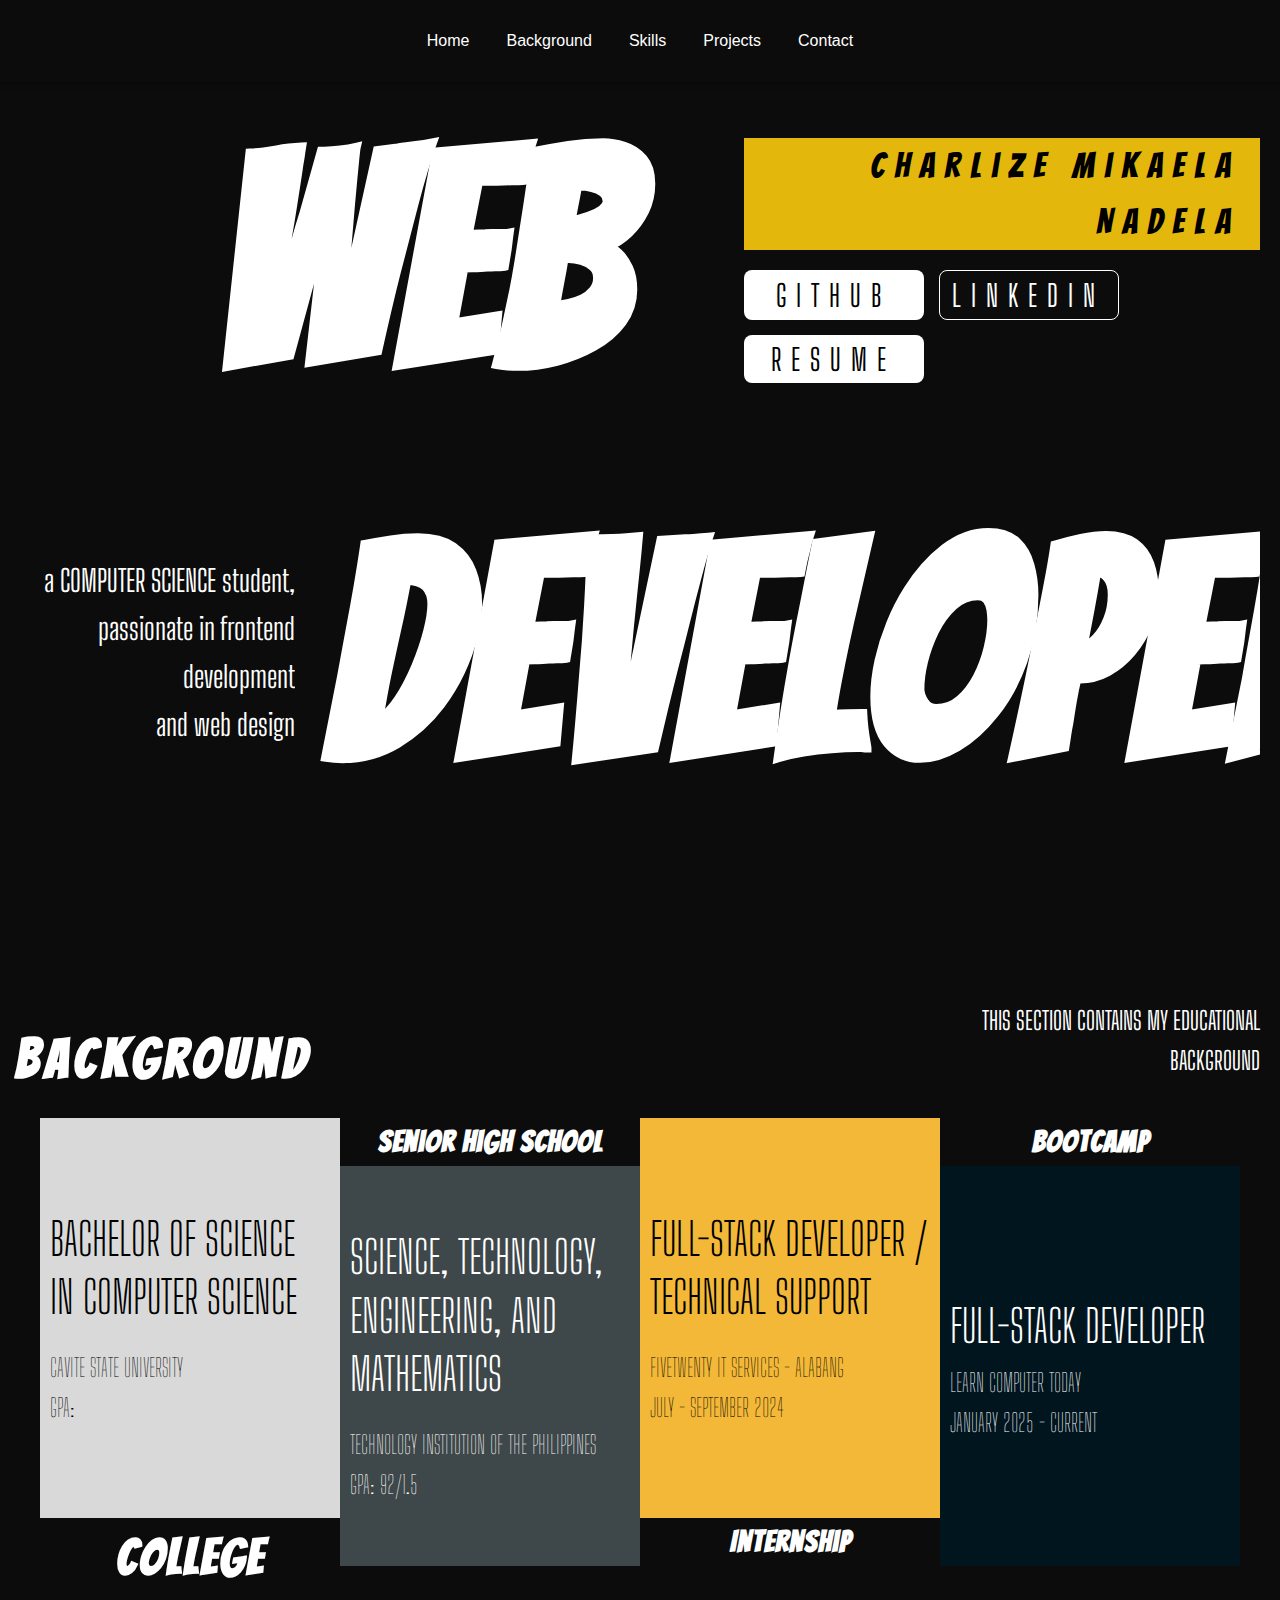
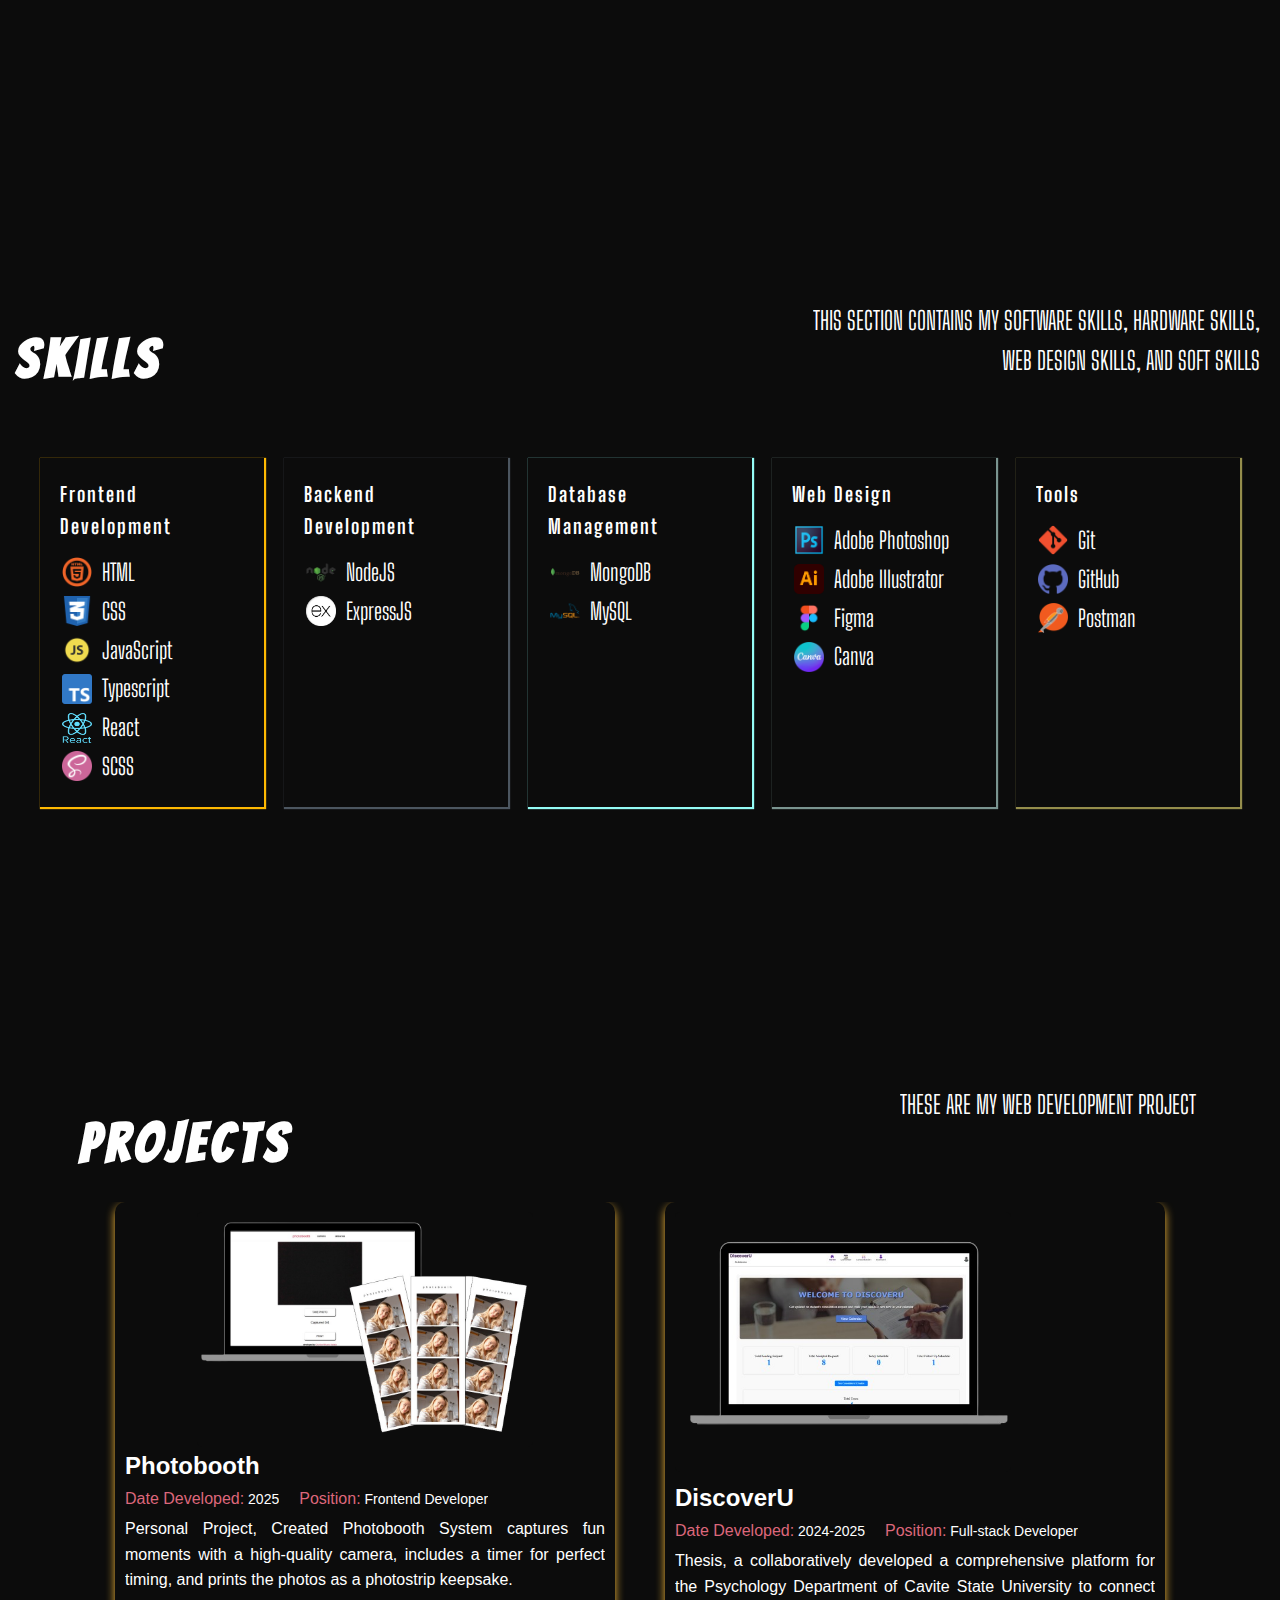
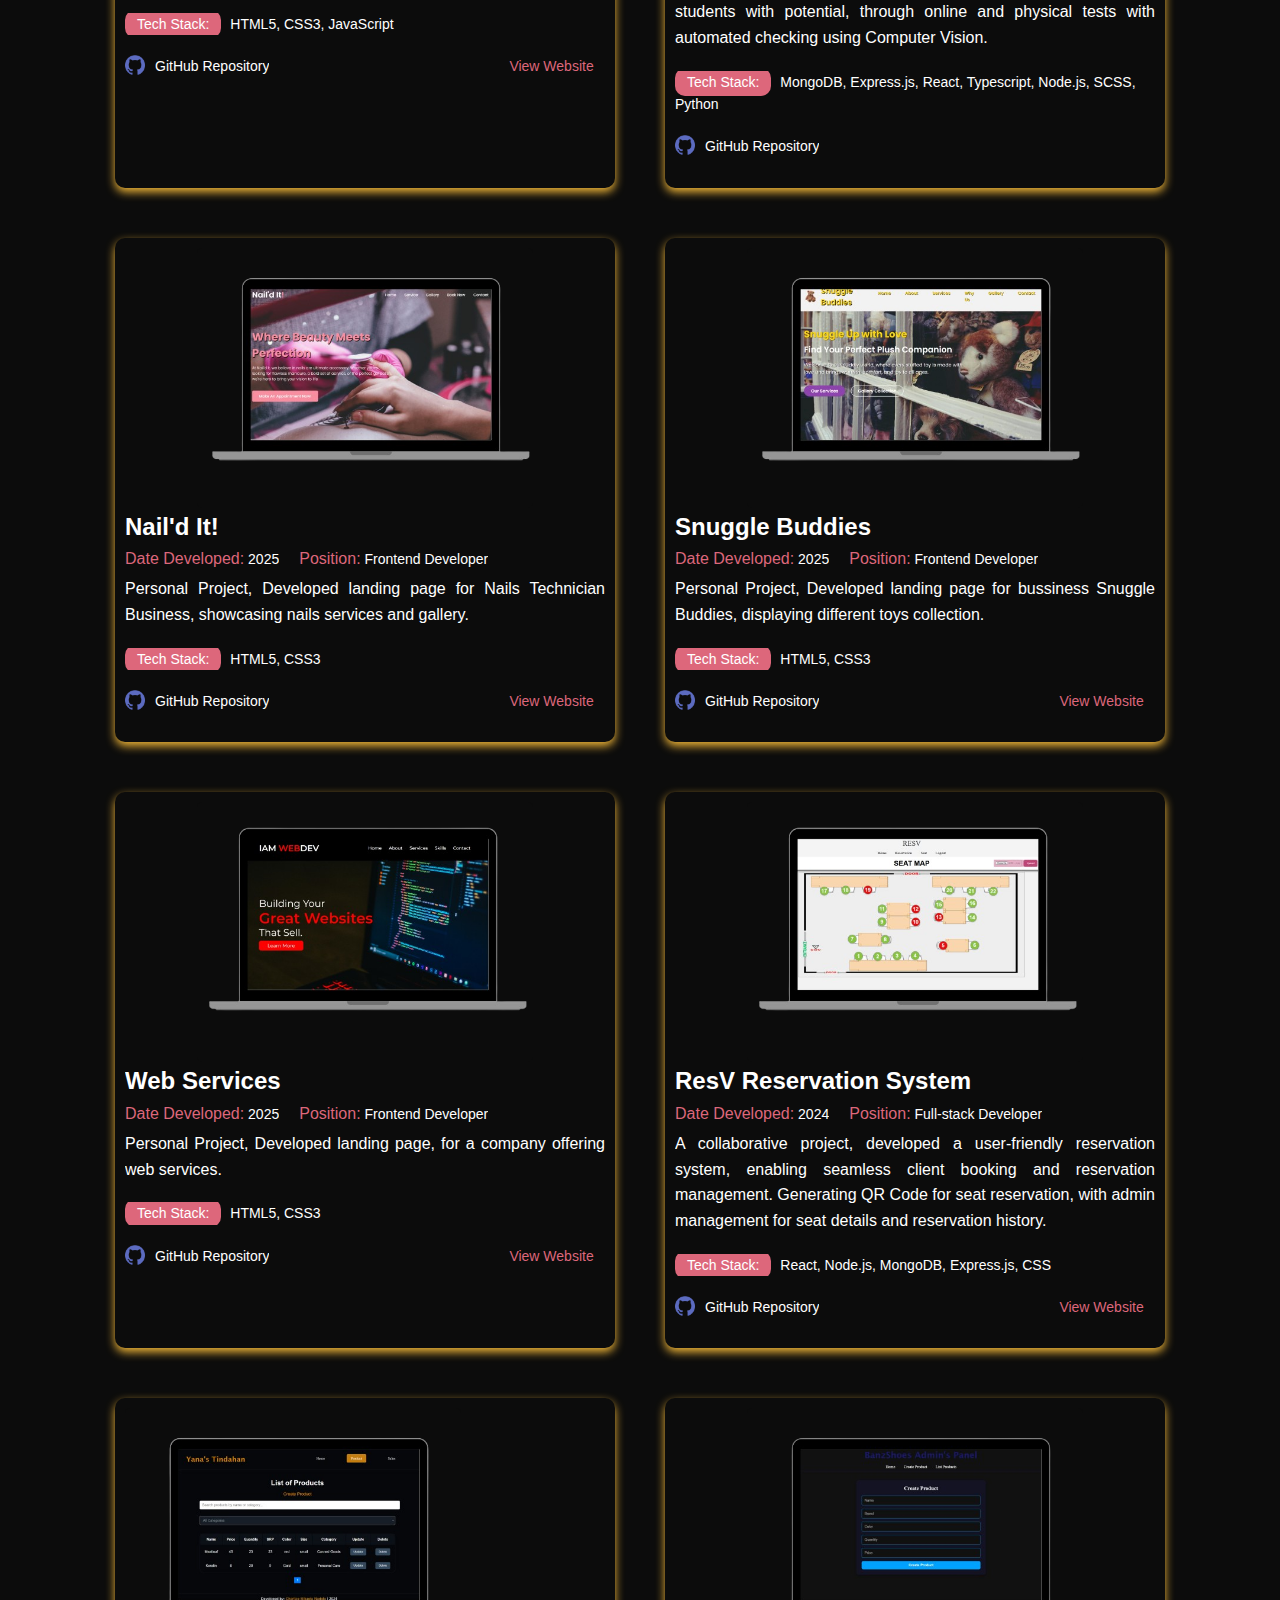
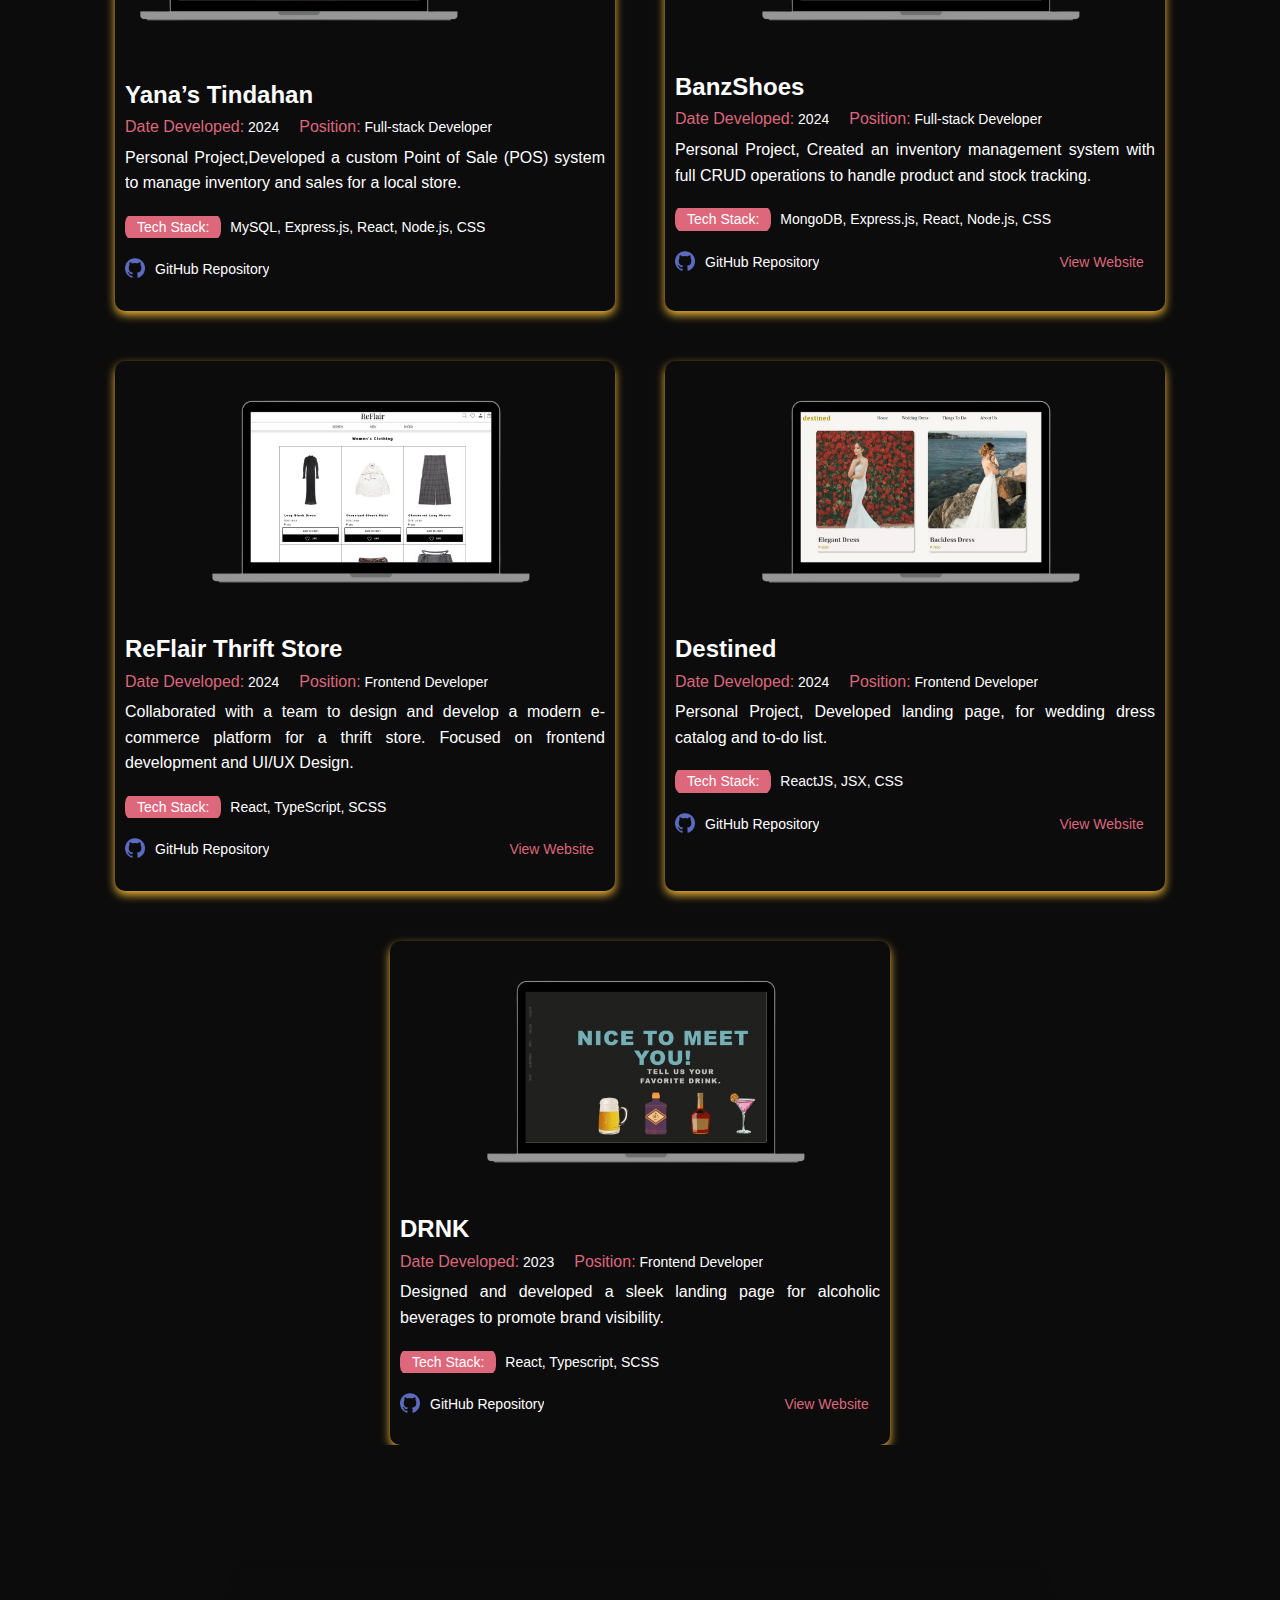
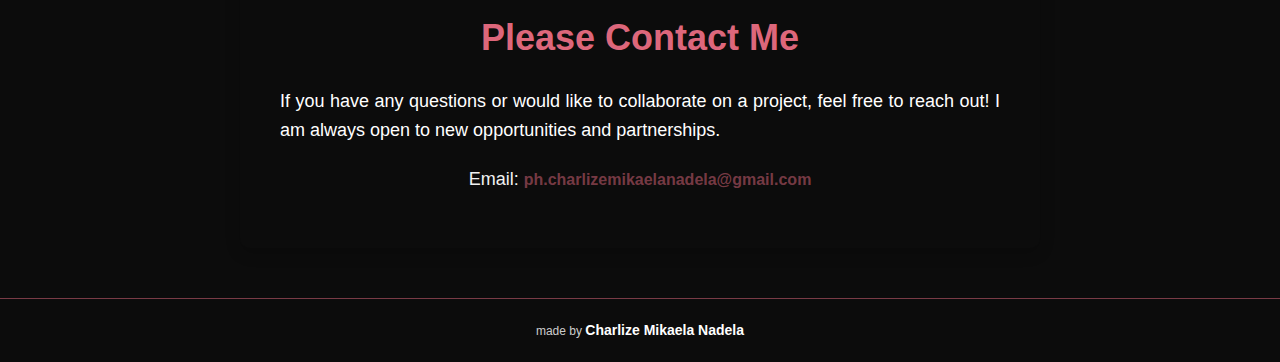
==== commit 4ace68a5: "css" ====
--- a/index.html
+++ b/index.html
@@ -104,60 +104,73 @@
     
 
     <div id="skills" class="skills">
-        <h1 class="skillHeader">Explore My Tech Stack</h1>
+        <div class="SectionTitle">
+            <h2 class="backgroundTitle"> Skills</h2>
+            <p>
+                THIS SECTION CONTAINS MY SOFTWARE SKILLS, HARDWARE SKILLS,<br> WEB DESIGN SKILLS, 
+                AND SOFT SKILLS
+            </p>
+        </div>
+
+        <div class="AllSkills">
+            <div class="skillSetFront">
+                <h3 class="skillEnd">Frontend Development</h3>
+                <ul class="skillTitle">
+                  <li class="skillType"><img class="tech-img" src="images/html.png" alt="HTML" />HTML</li>
+                  <li class="skillType"><img class="tech-img" src="images/css.png" alt="CSS" />CSS</li>
+                  <li class="skillType"><img class="tech-img" src="images/javascript.png" alt="JavaScript" />JavaScript</li>
+                  <li class="skillType"><img class="tech-img" src="images/typescript.png" alt="Typescript" />Typescript</li>
+                  <li class="skillType"><img class="tech-img" src="images/react.png" alt="React" />React</li>
+                  <li class="skillType"><img class="tech-img" src="images/scss.png" alt="SCSS" />SCSS</li>
+                </ul>
+              </div>
+          
+            <div class="skillSetBackend">
+              <h3 class="skillEnd">Backend Development</h3>
+              <ul class="skillTitle">
+                <li class="skillType"><img class="tech-img" src="images/nodejs.png" alt="NodeJS" />NodeJS</li>
+                <li class="skillType"><img class="tech-img" src="images/expressjs.png" alt="ExpressJS" />ExpressJS</li>
+              </ul>
+            </div>
+    
+            <div class="skillSetDatabase">
+                <h3 class="skillEnd">Database Management</h3>
+                <ul class="skillTitle">
+                  <li class="skillType"><img class="tech-img" src="images/mongodb.png" alt="MongoDB" />MongoDB</li>
+                  <li class="skillType"><img class="tech-img" src="images/mysql.png" alt="MySQL" />MySQL</li>
+                </ul>
+              </div>
+          
+            <div class="skillSetWebDesign">
+              <h3 class="skillEnd">Web Design</h3>
+              <ul class="skillTitle">
+                <li class="skillType"><img class="tech-img" src="images/photoshop.png" alt="Adobe Photoshop" />Adobe Photoshop</li>
+                <li class="skillType"><img class="tech-img" src="images/illustrator.png" alt="Adobe Illustrator" />Adobe Illustrator</li>
+                <li class="skillType"><img class="tech-img" src="images/figma.png" alt="Figma" />Figma</li>
+                <li class="skillType"><img class="tech-img" src="images/canva.png" alt="Canva" />Canva</li>
+              </ul>
+            </div>
+          
+            <div class="skillSetTools">
+              <h3 class="skillEnd">Tools</h3>
+              <ul class="skillTitle">
+                <li class="skillType"><img class="tech-img" src="images/git.png" alt="Git" />Git</li>
+                <li class="skillType"><img class="tech-img" src="images/github.png" alt="GitHub" />GitHub</li>
+                <li class="skillType"><img class="tech-img" src="images/postman.png" alt="Postman" />Postman</li>
+              </ul>
+            </div>
+        </div>
         
-        <div class="skillSet">
-            <h3 class="skillEnd">Frontend Development</h3>
-            <ul class="skillTitle">
-              <li class="skillType"><img class="tech-img" src="images/html.png" alt="HTML" />HTML</li>
-              <li class="skillType"><img class="tech-img" src="images/css.png" alt="CSS" />CSS</li>
-              <li class="skillType"><img class="tech-img" src="images/javascript.png" alt="JavaScript" />JavaScript</li>
-              <li class="skillType"><img class="tech-img" src="images/typescript.png" alt="Typescript" />Typescript</li>
-              <li class="skillType"><img class="tech-img" src="images/react.png" alt="React" />React</li>
-              <li class="skillType"><img class="tech-img" src="images/scss.png" alt="SCSS" />SCSS</li>
-
-
-            </ul>
-          </div>
-      
-        <div class="skillSet">
-          <h3 class="skillEnd">Backend Development</h3>
-          <ul class="skillTitle">
-            <li class="skillType"><img class="tech-img" src="images/nodejs.png" alt="NodeJS" />NodeJS</li>
-            <li class="skillType"><img class="tech-img" src="images/expressjs.png" alt="ExpressJS" />ExpressJS</li>
-          </ul>
-        </div>
-
-        <div class="skillSet">
-            <h3 class="skillEnd">Database Management</h3>
-            <ul class="skillTitle">
-              <li class="skillType"><img class="tech-img" src="images/mongodb.png" alt="MongoDB" />MongoDB</li>
-              <li class="skillType"><img class="tech-img" src="images/mysql.png" alt="MySQL" />MySQL</li>
-            </ul>
-          </div>
-      
-        <div class="skillSet">
-          <h3 class="skillEnd">Web Design</h3>
-          <ul class="skillTitle">
-            <li class="skillType"><img class="tech-img" src="images/photoshop.png" alt="Adobe Photoshop" />Adobe Photoshop</li>
-            <li class="skillType"><img class="tech-img" src="images/illustrator.png" alt="Adobe Illustrator" />Adobe Illustrator</li>
-            <li class="skillType"><img class="tech-img" src="images/figma.png" alt="Figma" />Figma</li>
-            <li class="skillType"><img class="tech-img" src="images/canva.png" alt="Canva" />Canva</li>
-          </ul>
-        </div>
-      
-        <div class="skillSet">
-          <h3 class="skillEnd">Tools</h3>
-          <ul class="skillTitle">
-            <li class="skillType"><img class="tech-img" src="images/git.png" alt="Git" />Git</li>
-            <li class="skillType"><img class="tech-img" src="images/github.png" alt="GitHub" />GitHub</li>
-            <li class="skillType"><img class="tech-img" src="images/postman.png" alt="Postman" />Postman</li>
-          </ul>
-        </div>
       </div>
       
       <div id="projects" class="projects">
-            <h1>My Projects</h1>
+        <div class="SectionTitle">
+            <h2 class="backgroundTitle"> Projects</h2>
+            <p>
+                THESE ARE MY WEB DEVELOPMENT PROJECT
+            </p>
+        </div>
+
             <div class="project-container">
                 <!--Photobooth-->
                 <div class="project">
--- a/style.css
+++ b/style.css
@@ -332,44 +332,84 @@
 .skills {
   display: flex;
   flex-direction: column;
-  justify-content: center;
-}
-
-.skillHeader {
-  color: white;
-  margin-bottom: 20px;
-  font-size: 50px;
-  text-align: center;
-}
-
-.skillSet {
-  box-shadow: 1px 1px 1px 1px #F3B838;
+  height: 80vh;
+}
+.AllSkills{
+  display: flex;
+  padding: 30px;
+  justify-content: center;
+  
+}
+.skillSetFront {
+  box-shadow: 1px 1px 1px 1px #FFB902;
+  width: 250px;
+  margin: 10px;
   padding: 20px;
+}
+.skillSetFront:hover{
+  transform:  scaleY(1.1);
+  box-shadow: 1px 1px 1px 1px #FFB902;
+}
+
+.skillSetBackend {
+  box-shadow: 1px 1px 1px 1px #4C5660;
+  width: 250px;
   margin: 10px;
-  display: flex;
-  max-width: 100%;
-  flex-direction: column;
+  padding: 20px;
+}
+.skillSetBackend:hover{
+  transform:  scaleY(1.1);
+  box-shadow: 1px 1px 1px 1px #4C5660;
+}
+
+.skillSetDatabase {
+  box-shadow: 1px 1px 1px 1px #94FCF6;
+  width: 250px;
+  margin: 10px;
+  padding: 20px;
+}
+.skillSetDatabase:hover{
+  transform:  scaleY(1.1);
+  box-shadow: 1px 1px 1px 1px #94FCF6;
+}
+.skillSetWebDesign {
+  box-shadow: 1px 1px 1px 1px #7A9490;
+  width: 250px;
+  margin: 10px;
+  padding: 20px;
+}
+.skillSetWebDesign:hover{
+  transform:  scaleY(1.1);
+  box-shadow: 1px 1px 1px 1px #7A9490;
+}
+
+.skillSetTools {
+  box-shadow: 1px 1px 1px 1px #958E4C;
+  width: 250px;
+  margin: 10px;
+  padding: 20px;
+}
+.skillSetTools:hover{
+  transform:  scaleY(1.1);
+  box-shadow: 1px 1px 1px 1px #958E4C;
 }
 
 .skillEnd {
   color: white;
   font-size: 20px;
   margin-bottom: 10px;
-}
-
-.skillTitle {
-  display: flex;
-  flex-wrap: wrap;
-  list-style: none;
-  padding: 0;
-  margin: 0;
-}
+  font-family: "Big Shoulders Display", system-ui;
+  letter-spacing: 2px;
+}
+
 
 .skillType {
   display: flex;
   align-items: center;
   width: 200px;
   margin: 2px;
+  font-size: 23px;
+  font-family: "Big Shoulders Display", system-ui;
 }
 
 .skillType img.tech-img {
@@ -382,11 +422,7 @@
   font-size: 16px;
 }
 
-.skills {
-  display: grid;
-  grid-template-columns: repeat(auto-fit, minmax(300px, 1fr));
-  gap: 2rem;
-}
+
 
 /* Projects Section */
 .projects {
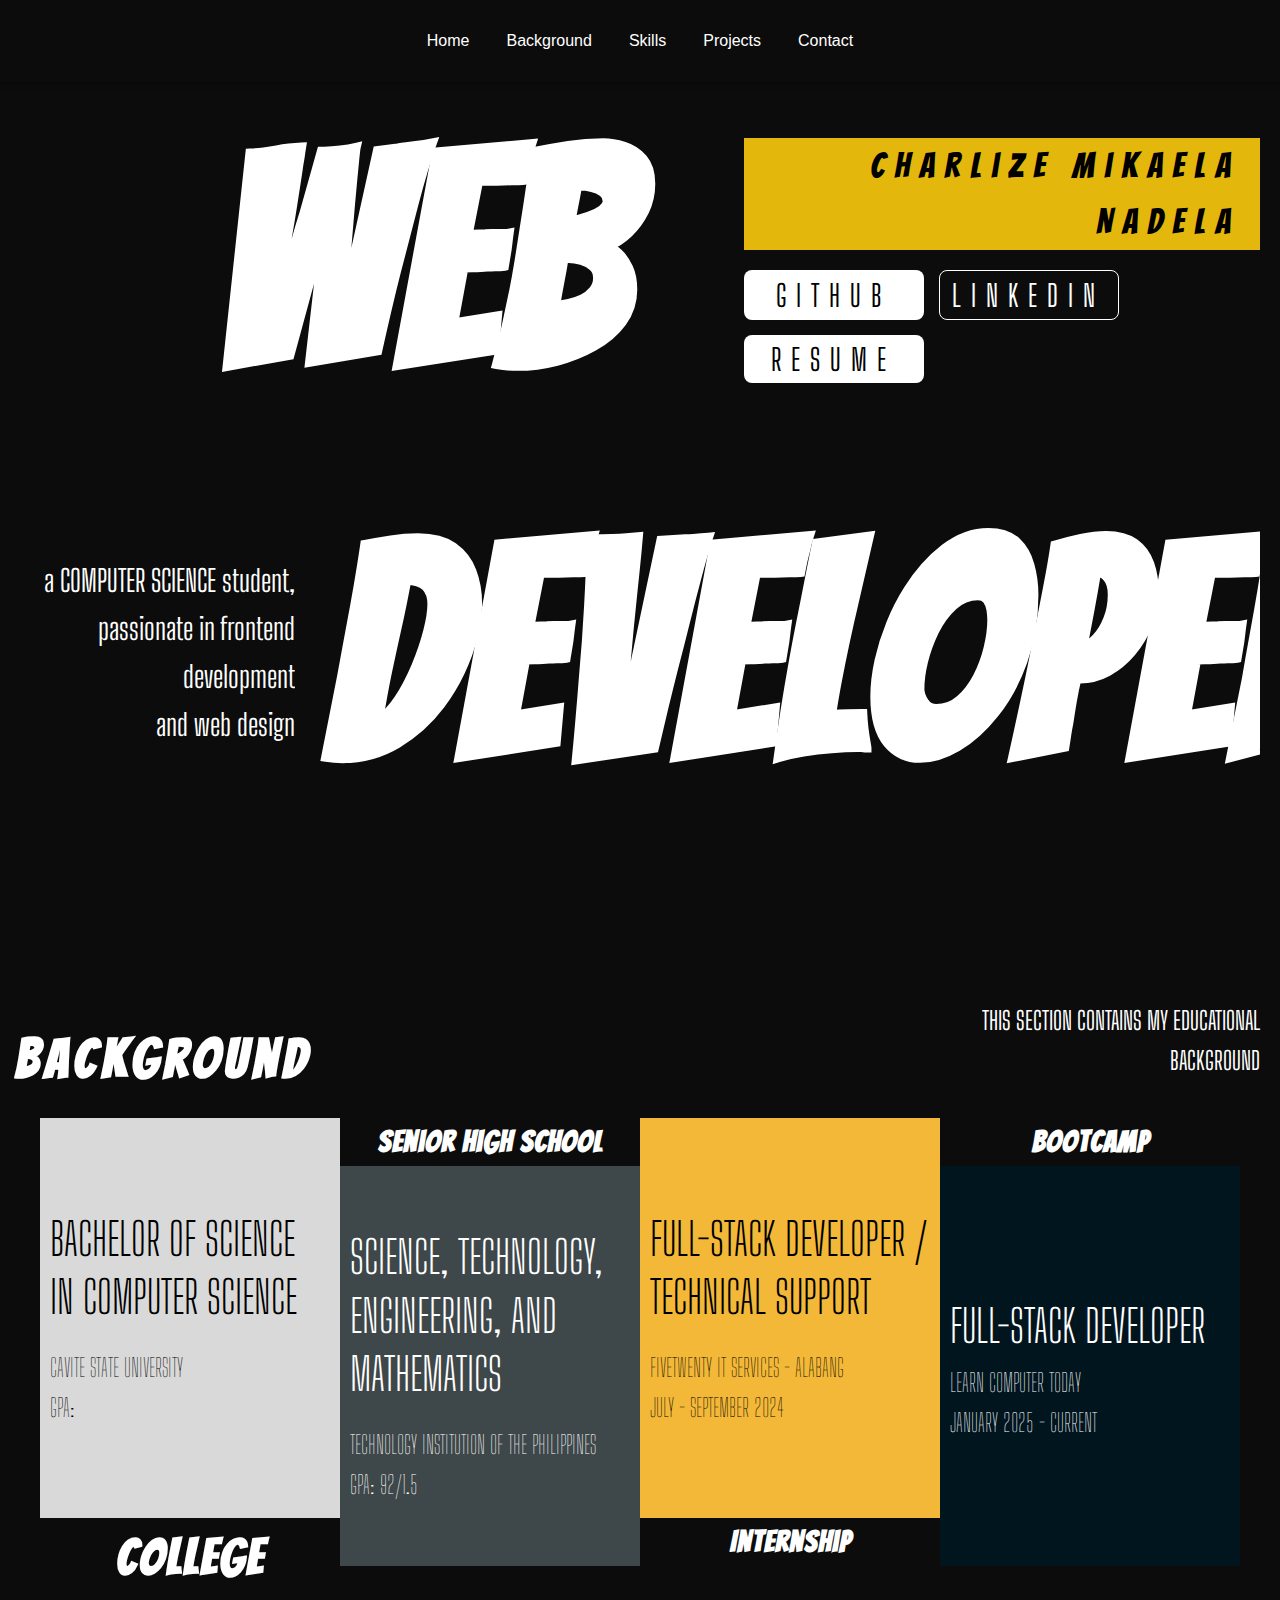
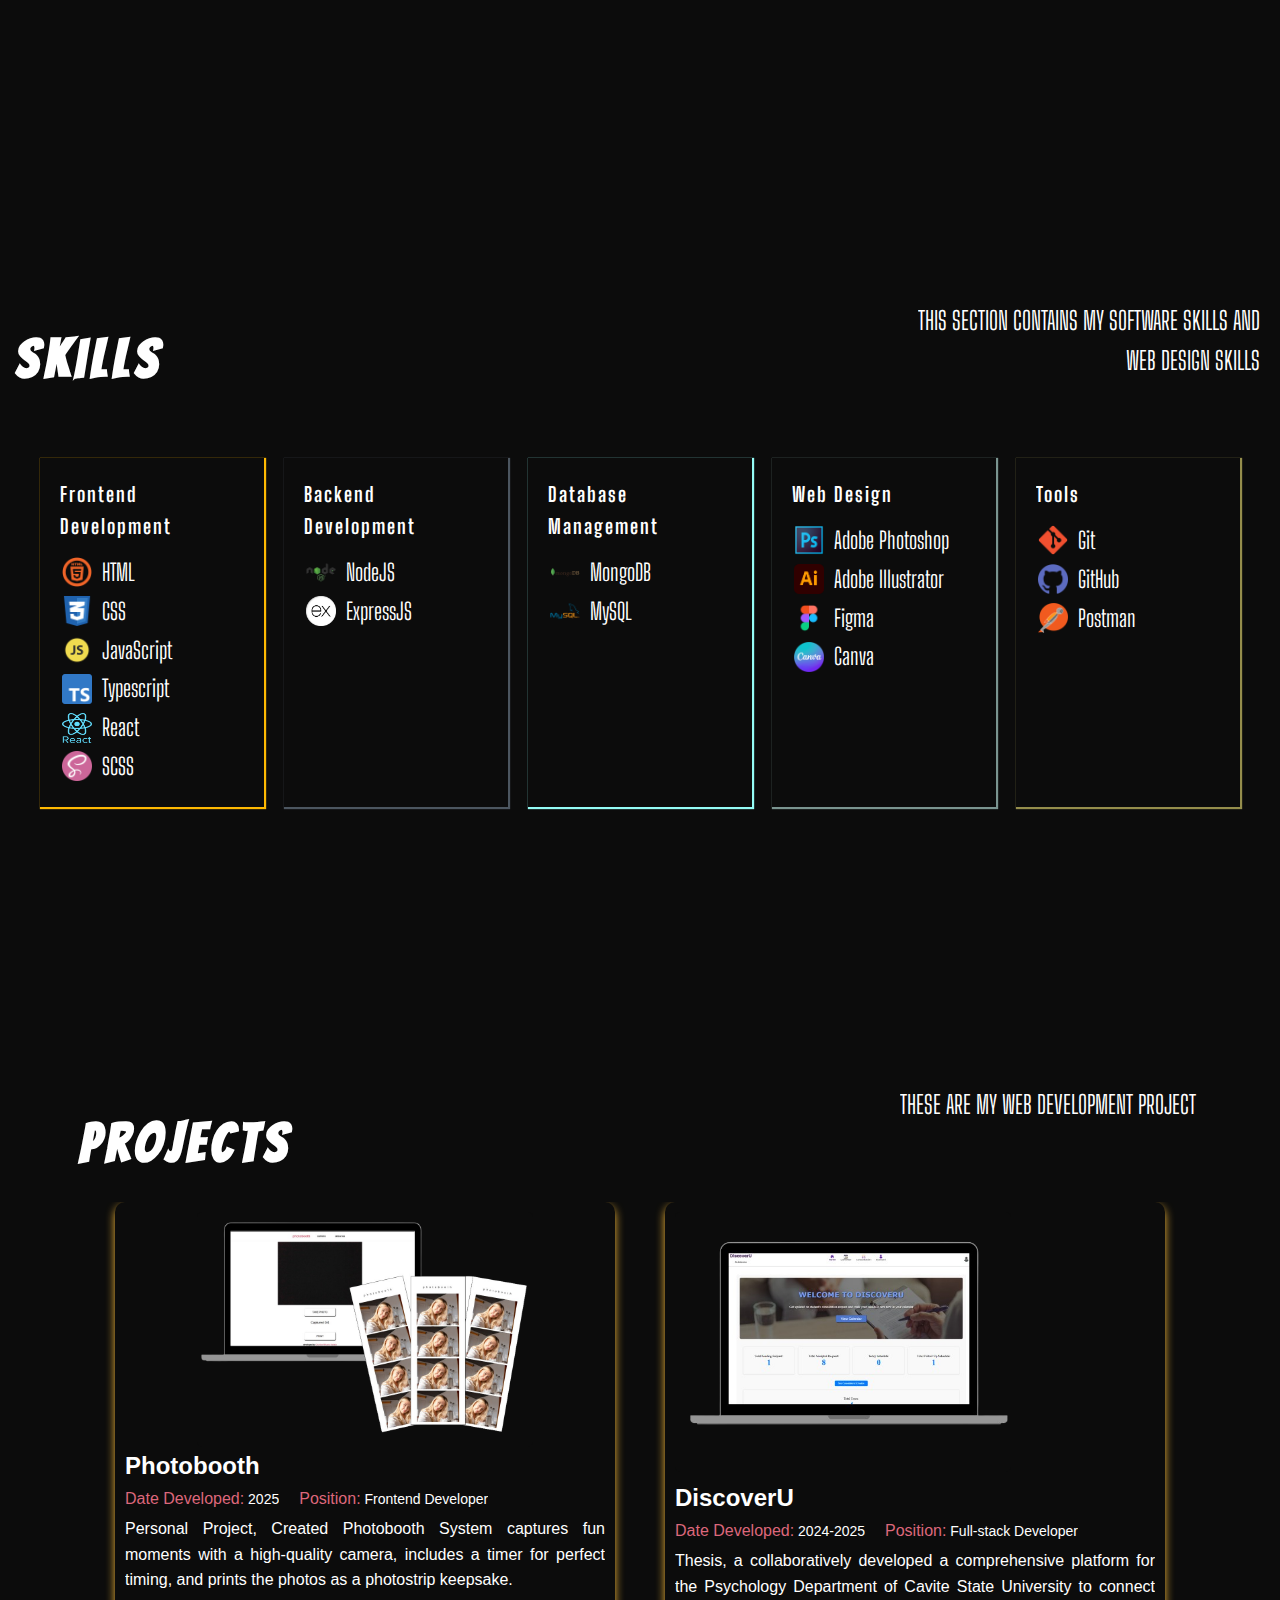
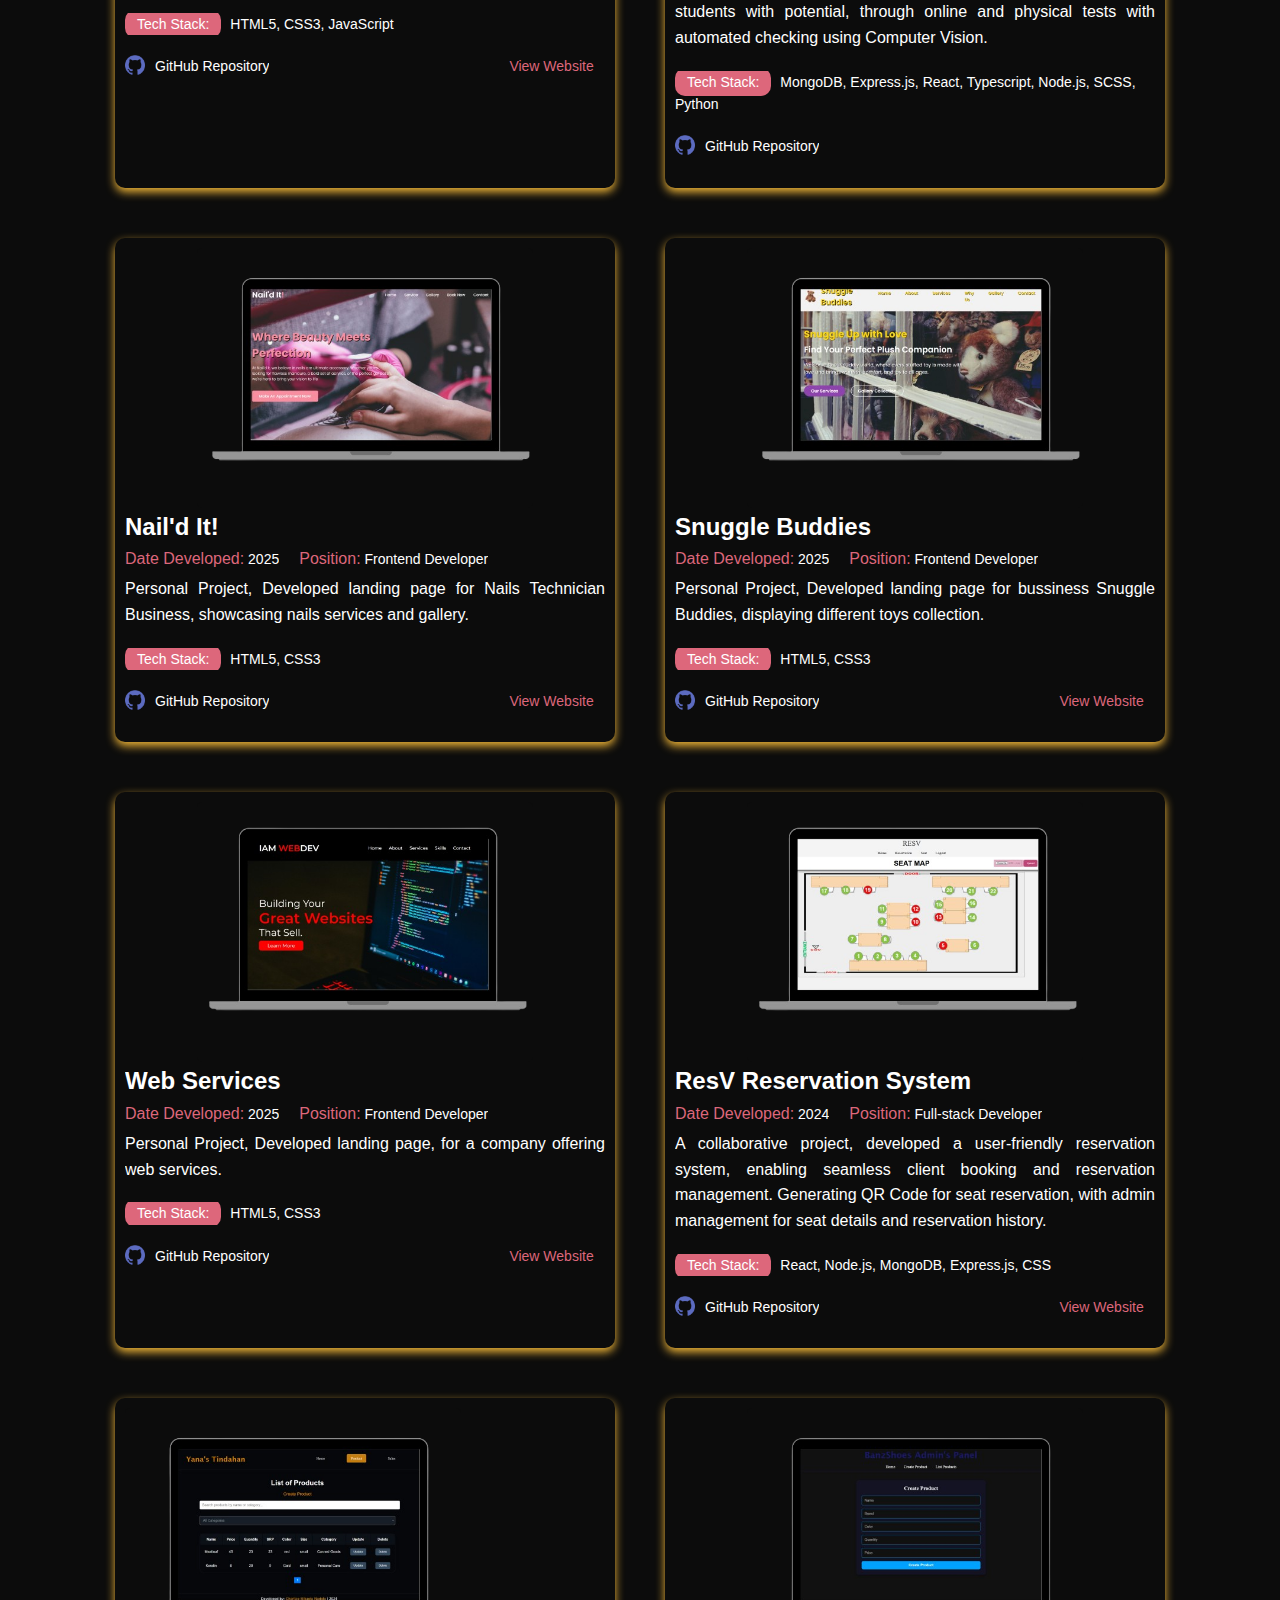
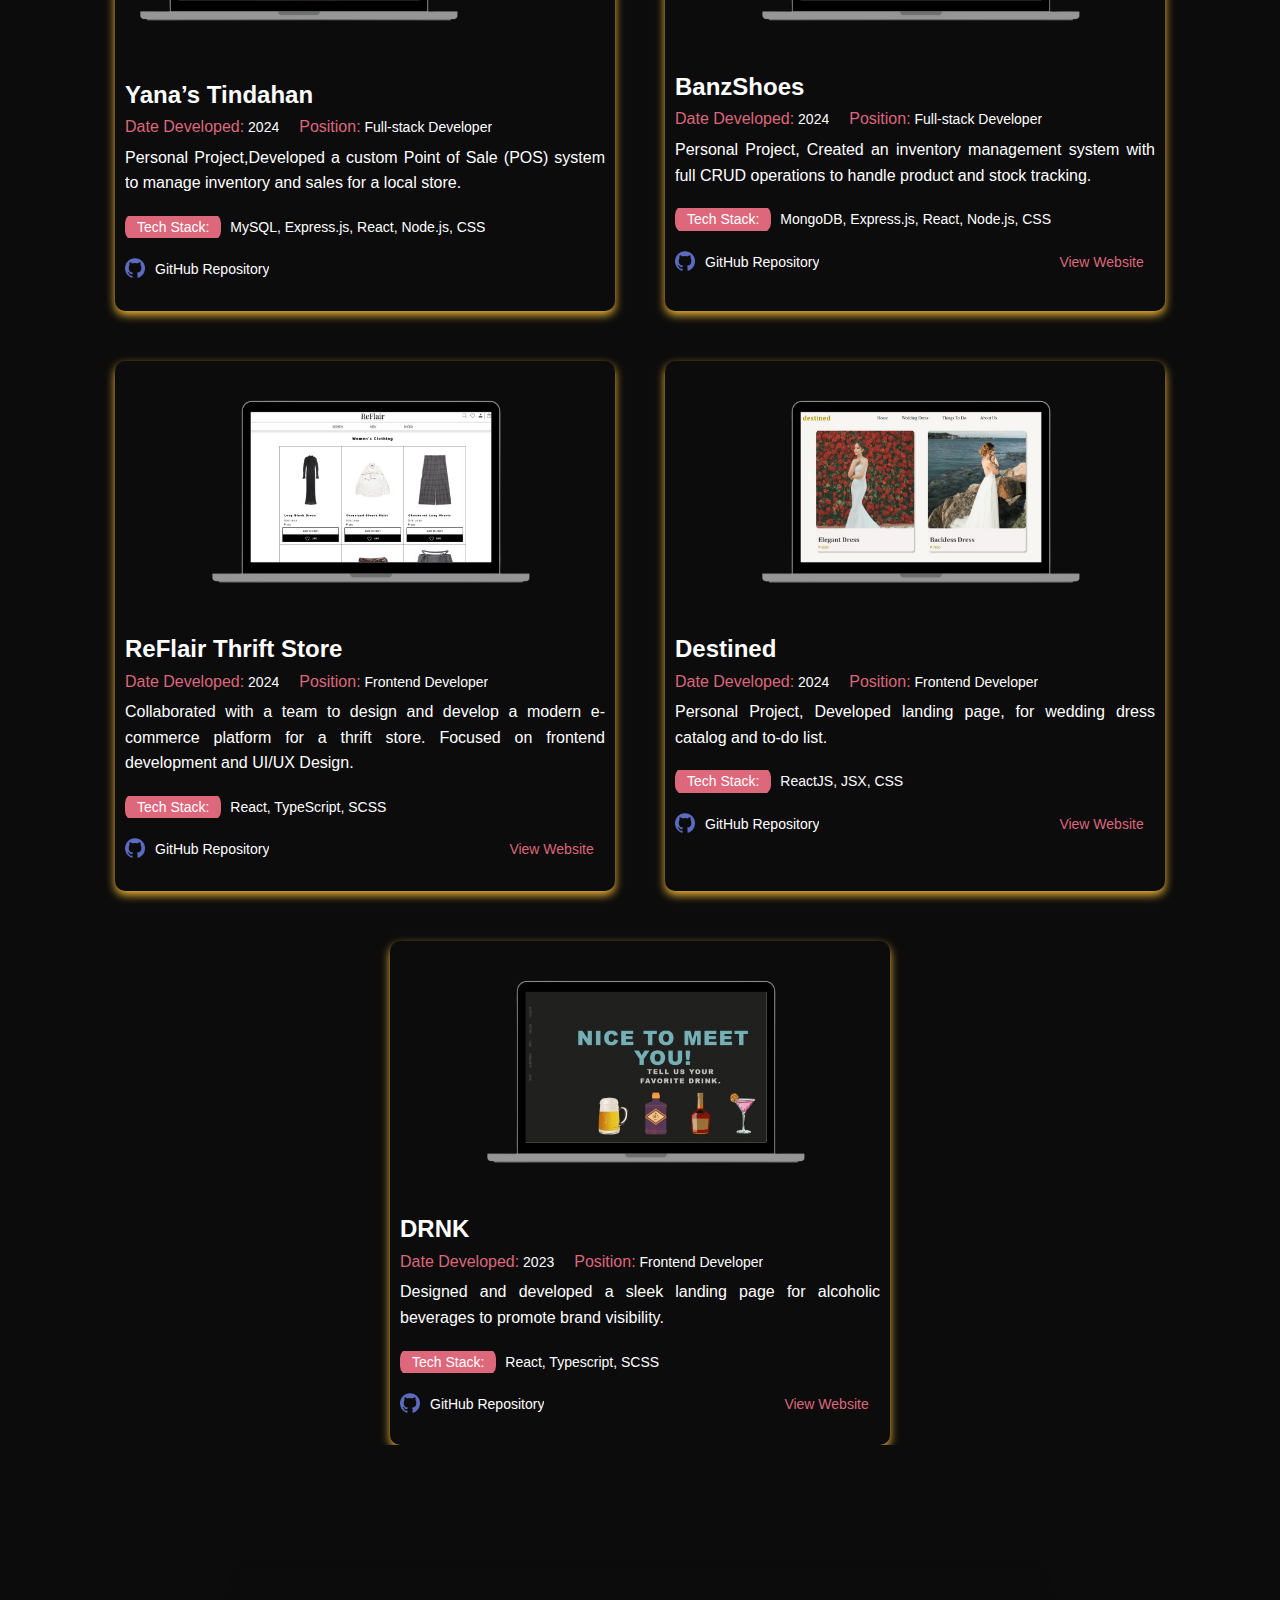
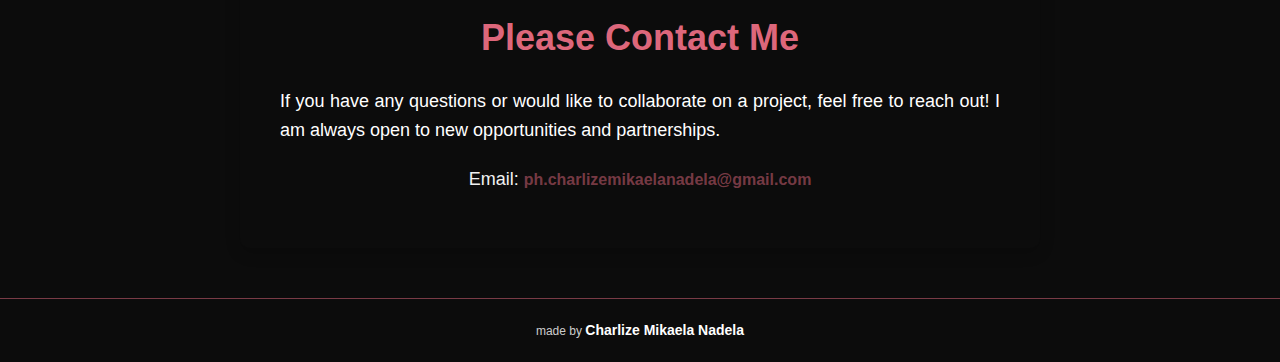
==== commit ea89a755: "Update index.html" ====
--- a/index.html
+++ b/index.html
@@ -107,8 +107,8 @@
         <div class="SectionTitle">
             <h2 class="backgroundTitle"> Skills</h2>
             <p>
-                THIS SECTION CONTAINS MY SOFTWARE SKILLS, HARDWARE SKILLS,<br> WEB DESIGN SKILLS, 
-                AND SOFT SKILLS
+                THIS SECTION CONTAINS MY SOFTWARE SKILLS AND<br> WEB DESIGN SKILLS
+                
             </p>
         </div>
 
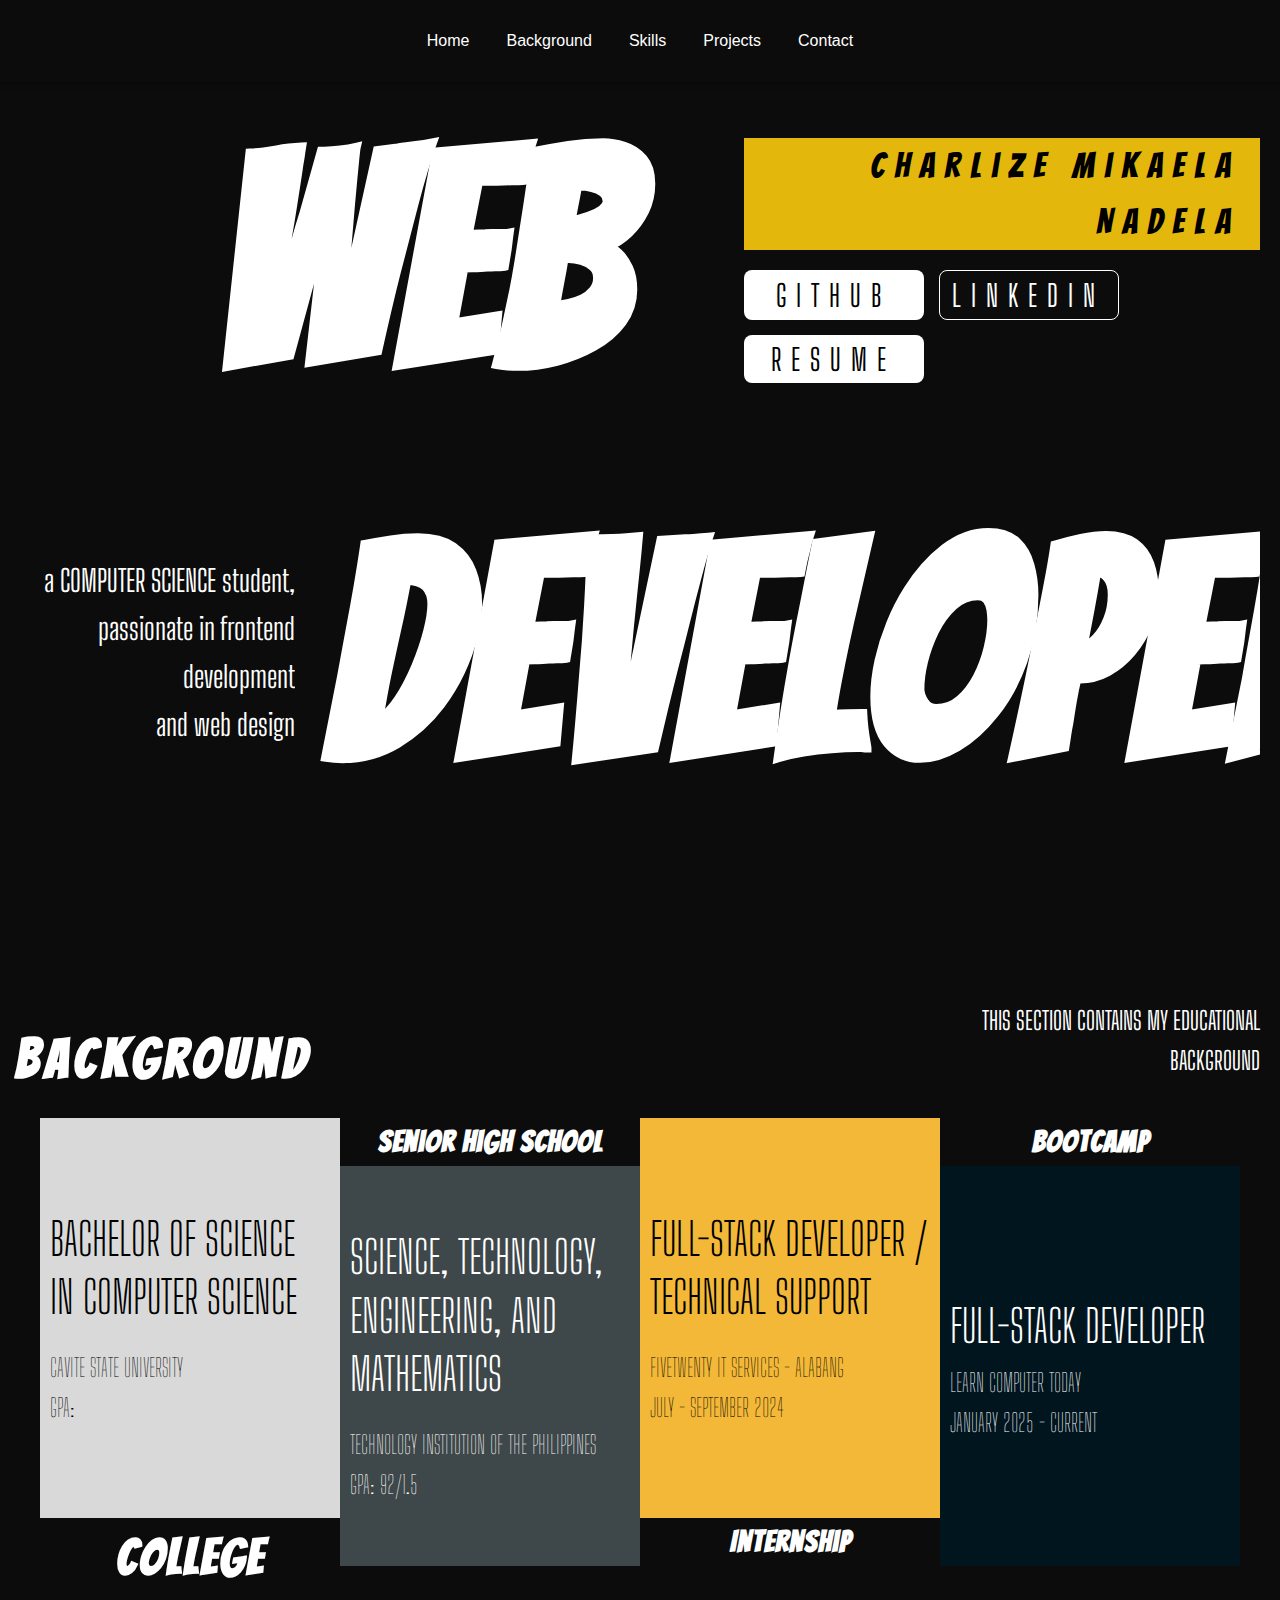
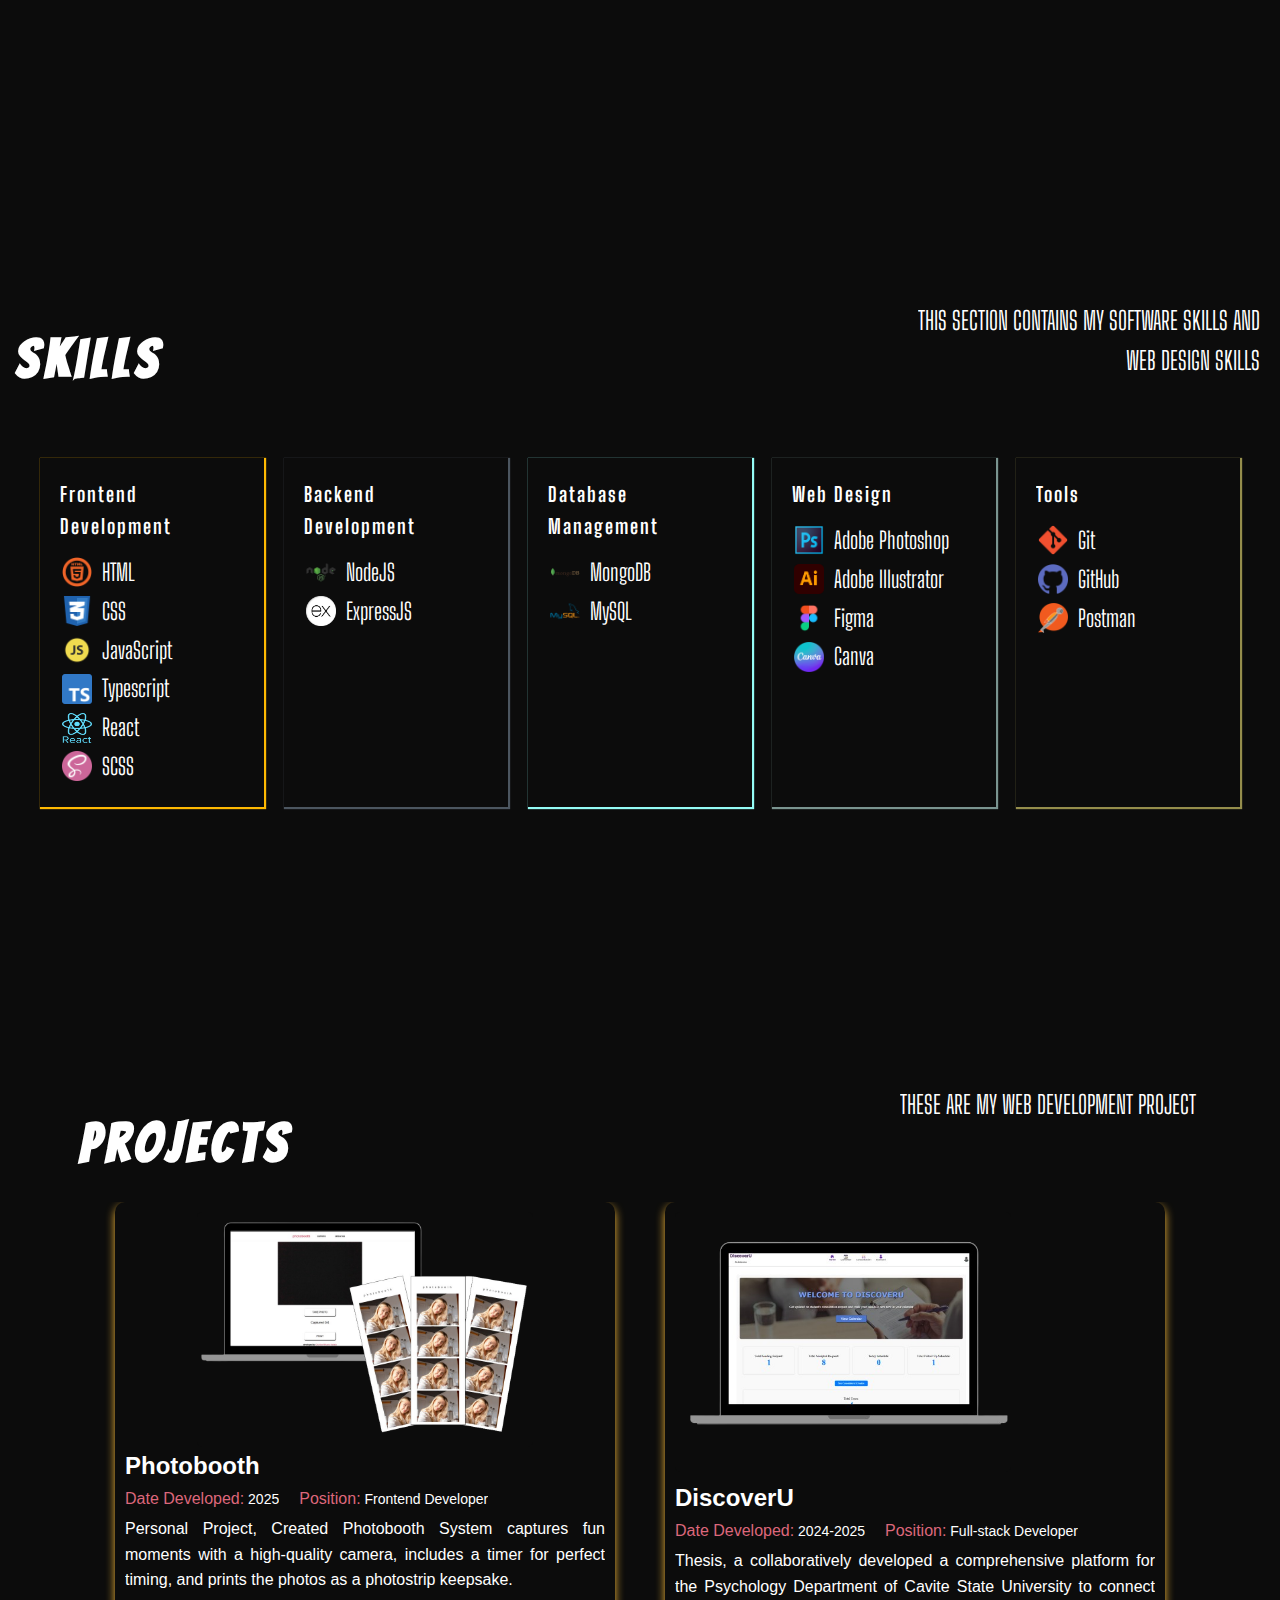
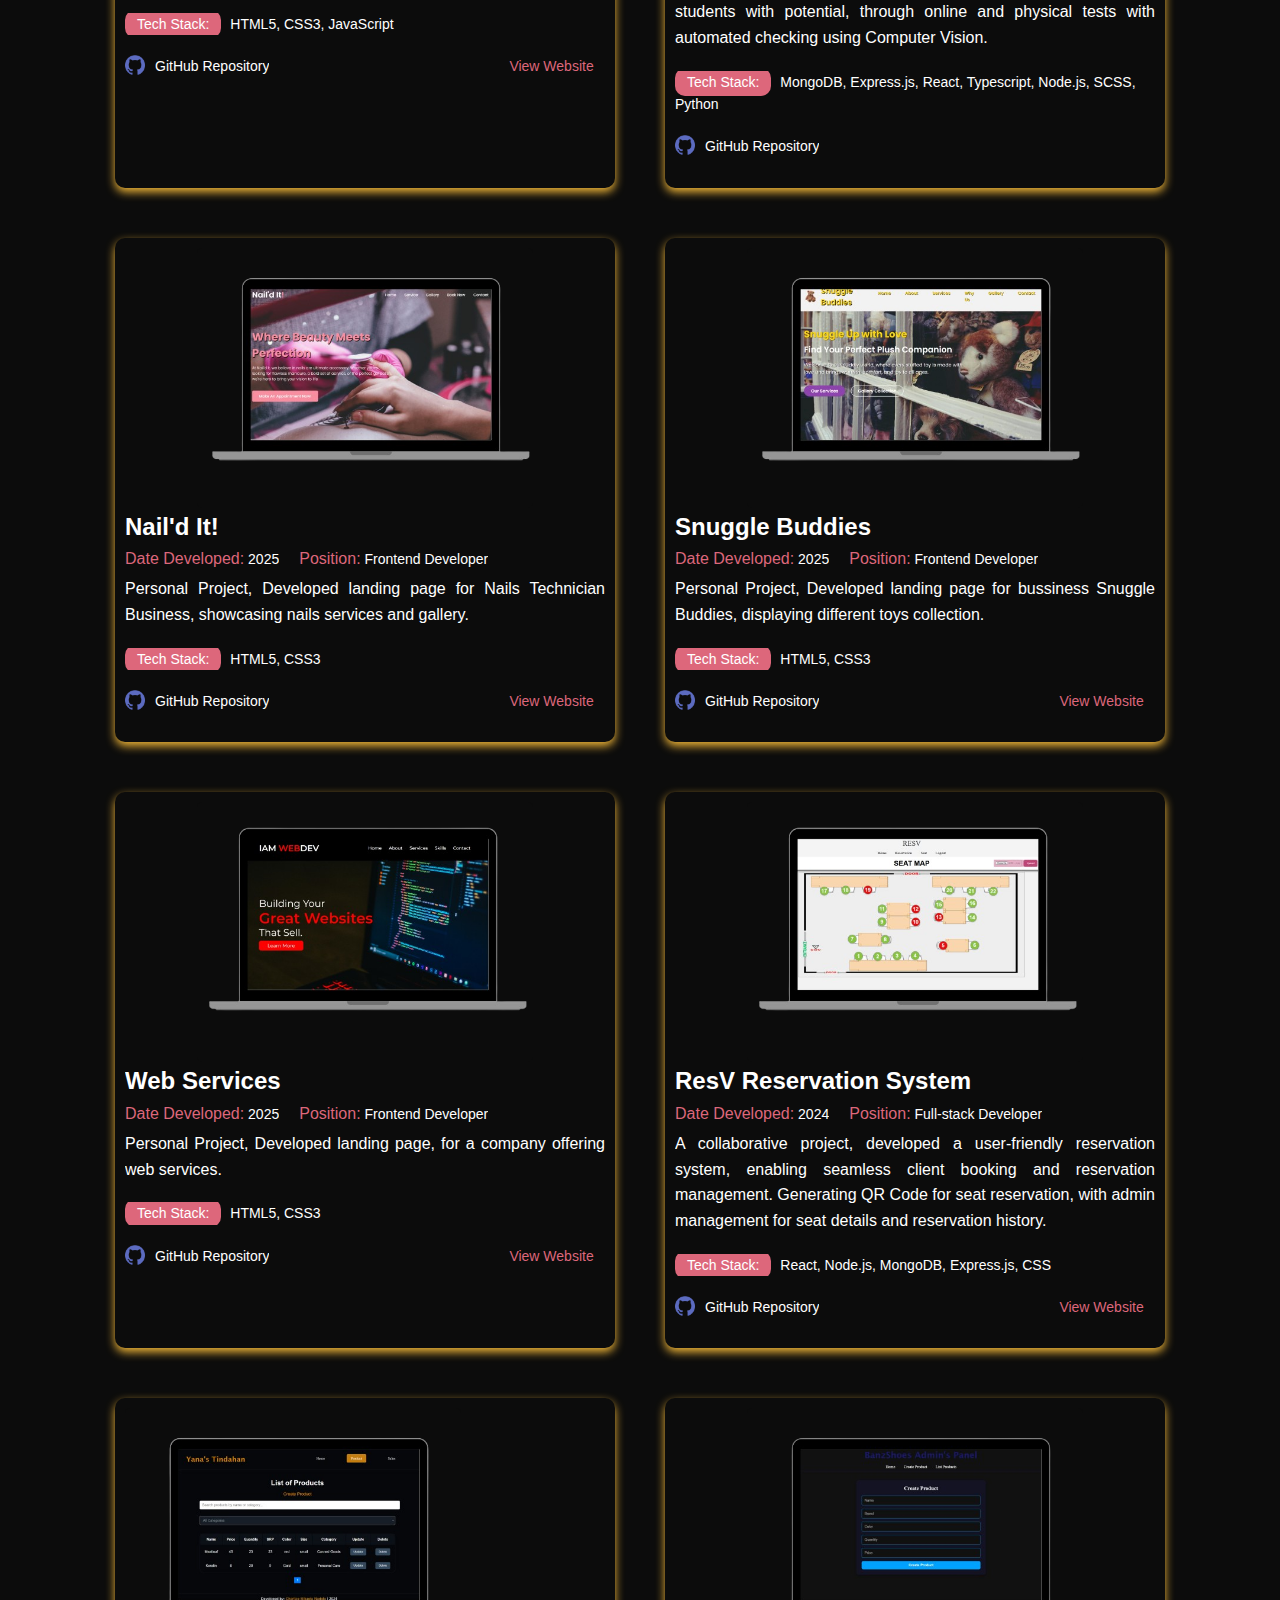
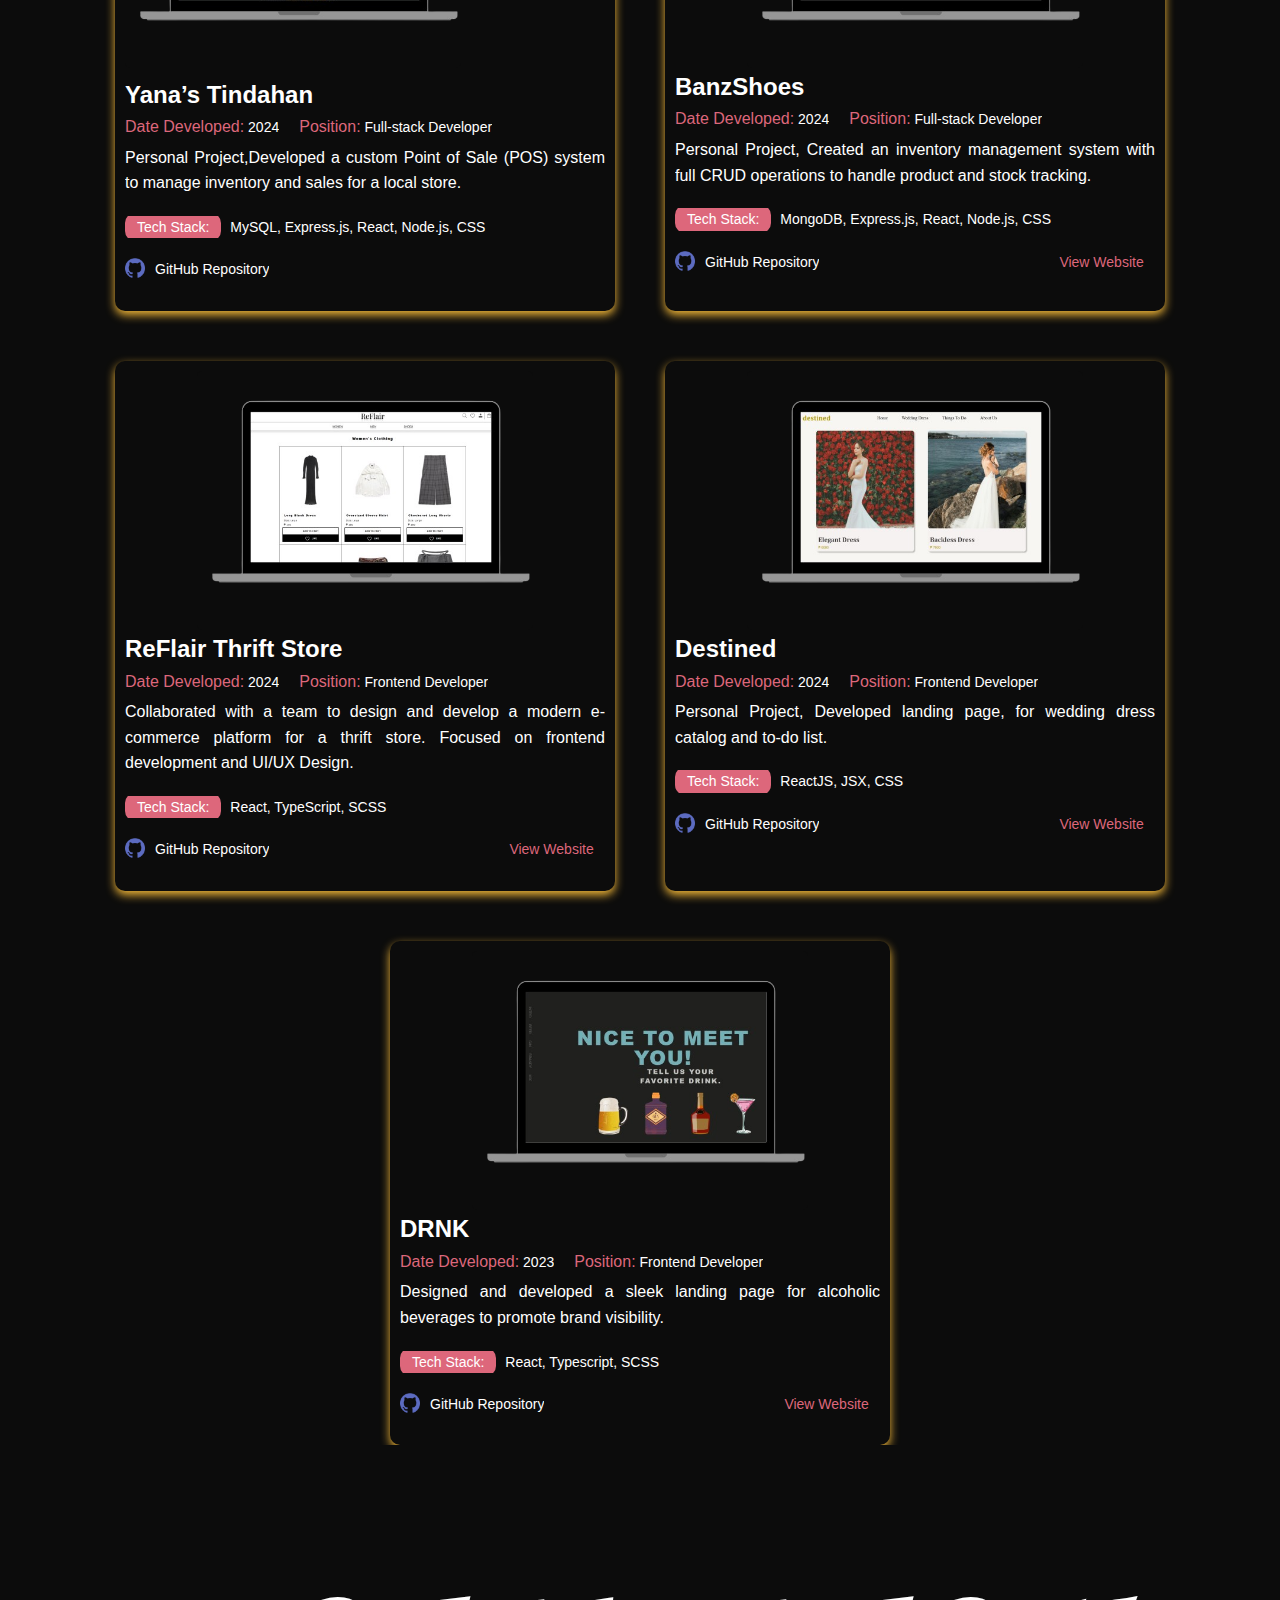
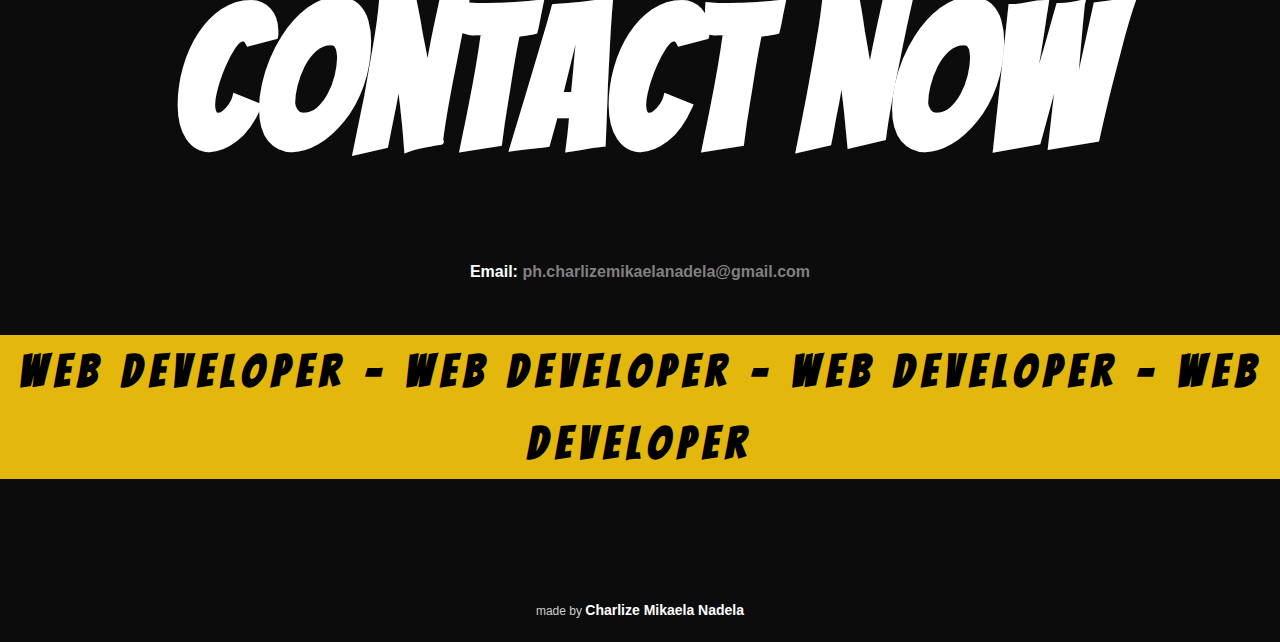
==== commit 713badf9: "css" ====
--- a/index.html
+++ b/index.html
@@ -510,9 +510,16 @@
     
 
     <div id="contact" class="contact">
-        <h2>Please Contact Me</h2>
-        <p>If you have any questions or would like to collaborate on a project, feel free to reach out! I am always open to new opportunities and partnerships. </p>
-        <h4>Email: <a href="mailto:ph.charlizemikaelanadela@gmail.com">ph.charlizemikaelanadela@gmail.com</a></h4>
+
+        <div class="contactBottom">
+            <h2>Contact Now</h2>
+            <h3>Email: <a href="mailto:ph.charlizemikaelanadela@gmail.com">ph.charlizemikaelanadela@gmail.com</a></h3>
+
+            <h4>
+                WEB DEVELOPER - WEB DEVELOPER - WEB DEVELOPER - WEB DEVELOPER
+            </h4>
+        </div>
+
     </div>
 
     <footer class="footer">
--- a/style.css
+++ b/style.css
@@ -587,58 +587,35 @@
 
 /* Contact Section */
 .contact {
-  padding: 40px;
-  color: white;
-  border-radius: 10px;
-  max-width: 800px;
-  margin: 50px auto;
-  box-shadow: 0 5px 15px rgba(0, 0, 0, 0.2);
-  text-align: center;
-  background-color: transparent;
-}
-
-.contact h2 {
-  font-size: 36px;
-  color: rgb(221, 103, 123);
-  margin-bottom: 20px;
-  font-weight: 600;
-}
-
-.contact p {
-  font-size: 18px;
-  line-height: 1.6;
-  margin-bottom: 20px;
-  max-width: 750px;
-  margin-left: auto;
-  margin-right: auto;
-  text-align: justify;
-}
-
-.contact h4 {
-  font-size: 18px;
-  color: #f1f1f1;
-  margin-bottom: 15px;
-  font-weight: 400;
-}
-
-.contact a {
-  color: rgba(221, 103, 123, 0.527);
+  color: white;
+  text-align: center;
+  height: 70vh;
+  overflow-y: hidden;
+  background: transparent;
+}
+ .contactBottom h2{
+  font-size: 200px;
+  font-family: "Bangers", system-ui;
+}
+.contactBottom h3 a {
   text-decoration: none;
-  font-weight: bold;
-  transition: color 0.3s ease;
-}
-
-.contact a:hover {
-  color: rgb(221, 103, 123);
-}
-
+  color:grey
+}
+.contactBottom h4{
+  background-color: #E4B70C;
+  font-size: 45px;
+  margin-top: 50px;
+  color: black;
+  font-family: "Bangers", system-ui;
+  letter-spacing: 8px;
+}
 /* Footer Section */
 .footer {
   padding: 20px 10%;
   text-align: center;
   color: white;
   margin-top: 30px;
-  border-top: 0.5px solid rgba(221, 103, 123, 0.527);
+ 
 }
 
 .footer h4 {
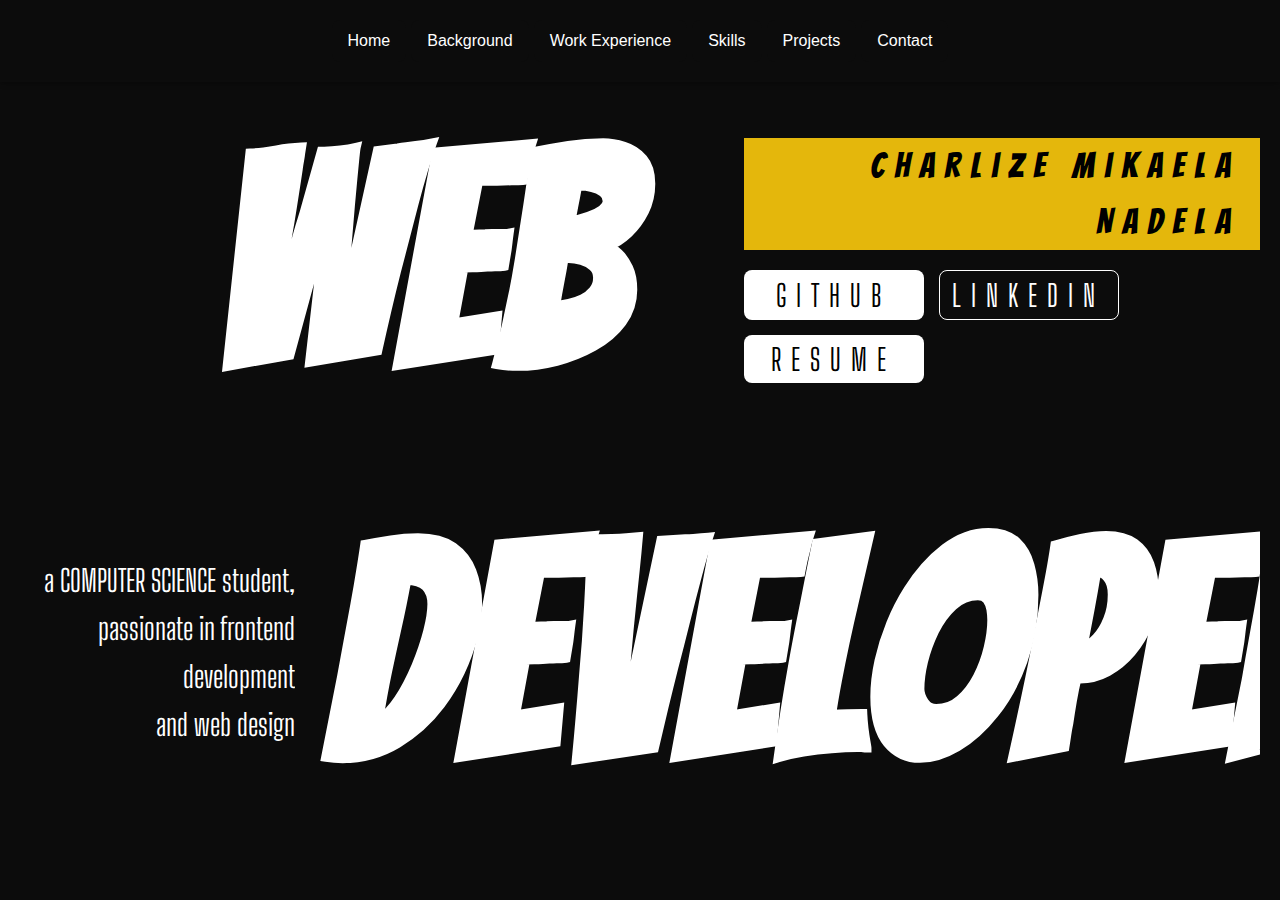
==== commit 3b984758: "update css" ====
--- a/index.html
+++ b/index.html
@@ -8,11 +8,12 @@
         
         <header class="header">
             <nav class="navbar">
-                <a href="#home" class="navLink">Home</a> 
-                <a href="#background" class="navLink">Background</a> 
-                <a href="#skills" class="navLink">Skills</a> 
-                <a href="#projects" class="navLink">Projects</a> 
-                <a href="#contact" class="navLink">Contact</a> 
+                <a href="index.html" class="navLink">Home</a> 
+                <a href="backgound.html" class="navLink">Background</a> 
+                <a href="work.html" class="navLink">Work Experience</a> 
+                <a href="skills.html" class="navLink">Skills</a> 
+                <a href="projects.html" class="navLink">Projects</a> 
+                <a href="contact.html" class="navLink">Contact</a> 
             </nav>
         </header>
 
@@ -50,481 +51,6 @@
 
     </div>
 
-    <div id="background" class="background">
-        <div class="SectionTitle">
-            <h2 class="backgroundTitle"> Background</h2>
-            <p>
-                THIS SECTION CONTAINS MY EDUCATIONAL<br> BACKGROUND
-            </p>
-        </div>
-        <div class="bgAll">
-            <div class="college">
-                <div class="bgBox">
-                    <h2 class="program">Bachelor of Science<br> in Computer Science</h2>
-                    <div class="bgBottom">
-                        <h4 class="sch">Cavite State University</h4>
-                        <h4 class="gpa">GPA:</h4>
-                    </div>
-                </div>
-                <h2 class="bgTitle">College</h1>
-            </div>
-
-            <div class="shs">
-                <h2 class="bgTitle">Senior High School</h2>
-                <div class="bgBox">
-                    <h2 class="program">Science, Technology, Engineering, and Mathematics</h2>
-                    <div class="bgBottom">
-                        <h4 class="sch">Technology Institution of the Philippines</h4>
-                        <h4 class="gpa">GPA: 92/1.5</h4>
-                    </div>
-                </div>
-            </div>
-    
-            <div class="intern">
-                <div class="bgBox">
-                    <h2 class="program">Full-stack Developer /  Technical Support</h2>
-                    <div class="bgBottom">
-                        <h4 class="company">FiveTwenty IT Services - Alabang</h4>
-                        <h4 class="gpa">July - September 2024</h4>
-                    </div>  
-                </div>
-                <h2 class="bgTitle">Internship</h2>
-            </div>
-            <div class="bootcamp">
-                <h2 class="bgTitle">BootCamp</h2>
-                <div class="bgBox">
-                    <h2 class="program">Full-stack Developer</h2>
-                    <h4 class="company">Learn Computer Today</h4>
-                    <h4 class="gpa">January 2025 - Current</h4>
-                </div>
-            </div>
-        </div>
-        
-    </div>
-    
-
-    <div id="skills" class="skills">
-        <div class="SectionTitle">
-            <h2 class="backgroundTitle"> Skills</h2>
-            <p>
-                THIS SECTION CONTAINS MY SOFTWARE SKILLS AND<br> WEB DESIGN SKILLS
-                
-            </p>
-        </div>
-
-        <div class="AllSkills">
-            <div class="skillSetFront">
-                <h3 class="skillEnd">Frontend Development</h3>
-                <ul class="skillTitle">
-                  <li class="skillType"><img class="tech-img" src="images/html.png" alt="HTML" />HTML</li>
-                  <li class="skillType"><img class="tech-img" src="images/css.png" alt="CSS" />CSS</li>
-                  <li class="skillType"><img class="tech-img" src="images/javascript.png" alt="JavaScript" />JavaScript</li>
-                  <li class="skillType"><img class="tech-img" src="images/typescript.png" alt="Typescript" />Typescript</li>
-                  <li class="skillType"><img class="tech-img" src="images/react.png" alt="React" />React</li>
-                  <li class="skillType"><img class="tech-img" src="images/scss.png" alt="SCSS" />SCSS</li>
-                </ul>
-              </div>
-          
-            <div class="skillSetBackend">
-              <h3 class="skillEnd">Backend Development</h3>
-              <ul class="skillTitle">
-                <li class="skillType"><img class="tech-img" src="images/nodejs.png" alt="NodeJS" />NodeJS</li>
-                <li class="skillType"><img class="tech-img" src="images/expressjs.png" alt="ExpressJS" />ExpressJS</li>
-              </ul>
-            </div>
-    
-            <div class="skillSetDatabase">
-                <h3 class="skillEnd">Database Management</h3>
-                <ul class="skillTitle">
-                  <li class="skillType"><img class="tech-img" src="images/mongodb.png" alt="MongoDB" />MongoDB</li>
-                  <li class="skillType"><img class="tech-img" src="images/mysql.png" alt="MySQL" />MySQL</li>
-                </ul>
-              </div>
-          
-            <div class="skillSetWebDesign">
-              <h3 class="skillEnd">Web Design</h3>
-              <ul class="skillTitle">
-                <li class="skillType"><img class="tech-img" src="images/photoshop.png" alt="Adobe Photoshop" />Adobe Photoshop</li>
-                <li class="skillType"><img class="tech-img" src="images/illustrator.png" alt="Adobe Illustrator" />Adobe Illustrator</li>
-                <li class="skillType"><img class="tech-img" src="images/figma.png" alt="Figma" />Figma</li>
-                <li class="skillType"><img class="tech-img" src="images/canva.png" alt="Canva" />Canva</li>
-              </ul>
-            </div>
-          
-            <div class="skillSetTools">
-              <h3 class="skillEnd">Tools</h3>
-              <ul class="skillTitle">
-                <li class="skillType"><img class="tech-img" src="images/git.png" alt="Git" />Git</li>
-                <li class="skillType"><img class="tech-img" src="images/github.png" alt="GitHub" />GitHub</li>
-                <li class="skillType"><img class="tech-img" src="images/postman.png" alt="Postman" />Postman</li>
-              </ul>
-            </div>
-        </div>
-        
-      </div>
-      
-      <div id="projects" class="projects">
-        <div class="SectionTitle">
-            <h2 class="backgroundTitle"> Projects</h2>
-            <p>
-                THESE ARE MY WEB DEVELOPMENT PROJECT
-            </p>
-        </div>
-
-            <div class="project-container">
-                <!--Photobooth-->
-                <div class="project">
-                    <a href="https://charlysss-l.github.io/photobooth/" target="_blank" class="project-link">
-                        <img src="images/photobooth.png" alt="Photobooth " class="project-image">
-                    </a>
-
-                    <h2 class="project-name">Photobooth </h2>
-                    <div class="devInfo">
-                        <p class="date-developed"><span>Date Developed:</span> 2025</p>
-                        <p class="position"><span>Position:</span> Frontend Developer</p>
-                    </div>
-
-                    <div class="devDesc">
-                        <p class="description">
-                            Personal Project, Created Photobooth System captures fun moments with a high-quality camera, includes a timer for perfect timing, and prints the photos as a photostrip keepsake.
-                        </p>
-                        <p class="tech-stack"> <span>Tech Stack:</span> HTML5, CSS3, JavaScript</p>
-    
-                    </div>
-  
-                    <div class="links">
-                        <div class="gitRepo">
-                            <img src="images/github.png" alt="Github">
-                            <a href="https://github.com/charlysss-l/photobooth" target="_blank">GitHub Repository </a>
-                        </div>
-                       
-                       <a href="https://charlysss-l.github.io/photobooth/" target="_blank" class="project-link">View Website</a>
-                    </div>
-                </div>
-                
-                <!--DiscoverU-->
-                <div class="project">
-                    <img src="images/discoverU.png" alt="DiscoverU " class="project-image">
-                    <h2 class="project-name">DiscoverU </h2>
-                    <div class="devInfo">
-                        <p class="date-developed"><span>Date Developed:</span> 2024-2025</p>
-                        <p class="position"><span>Position:</span> Full-stack Developer</p>
-                    </div>
-
-                    <div class="devDesc">
-                        <p class="description">
-                            Thesis,  a collaboratively developed a comprehensive platform for the Psychology Department of Cavite State University to connect students with potential, through online and physical tests with automated checking using Computer Vision.
-                        </p>
-                        <p class="tech-stack"> <span>Tech Stack:</span> MongoDB, Express.js, React, Typescript, Node.js, SCSS, Python</p>
-    
-                    </div>
-  
-                    <div class="links">
-                        <div class="gitRepo">
-                            <img src="images/github.png" alt="Github">
-                            <a href="https://github.com/charlysss-l/Psyche" target="_blank">GitHub Repository </a>
-                        </div>
-                       
-                     <!-- <a href="https://charlysss-l.github.io/photobooth/" target="_blank" class="project-link">View Website</a>--> 
-                    </div>
-                </div>
-
-
-                <!--Nail'd It-->
-                <div class="project">
-                        <a href="https://charlysss-l.github.io/naild-It/" target="_blank" class="project-link">
-                            <img src="images/naildIt.png" alt="Nail'd It! " class="project-image">
-                        </a>
-    
-                        <h2 class="project-name">Nail'd It! </h2>
-                        <div class="devInfo">
-                            <p class="date-developed"><span>Date Developed:</span> 2025</p>
-                            <p class="position"><span>Position:</span> Frontend Developer</p>
-                        </div>
-    
-                        <div class="devDesc">
-                            <p class="description">
-                                Personal Project, Developed landing page for Nails Technician Business, showcasing nails services and gallery.
-                            </p>
-                            <p class="tech-stack"> <span>Tech Stack:</span> HTML5, CSS3</p>
-        
-                        </div>
-      
-                        <div class="links">
-                            <div class="gitRepo">
-                                <img src="images/github.png" alt="Github">
-                                <a href="https://github.com/charlysss-l/naild-It" target="_blank">GitHub Repository </a>
-                            </div>
-                           
-                           <a href="https://charlysss-l.github.io/naild-It/" target="_blank" class="project-link">View Website</a>
-                        </div>
-                </div>
-                
-                <!--Snuggle Buddies-->
-                <div class="project">
-                    <a href="https://charlysss-l.github.io/snuggle-buddies/" target="_blank" class="project-link">
-                        <img src="images/snuggle.png" alt="Snuggle Buddies " class="project-image">
-                    </a>
-
-                    <h2 class="project-name">Snuggle Buddies</h2>
-                    <div class="devInfo">
-                        <p class="date-developed"><span>Date Developed:</span> 2025</p>
-                        <p class="position"><span>Position:</span> Frontend Developer</p>
-                    </div>
-
-                    <div class="devDesc">
-                        <p class="description">
-                            Personal Project, Developed landing page for bussiness Snuggle Buddies, displaying different toys collection.
-                        </p>
-                        <p class="tech-stack"> <span>Tech Stack:</span> HTML5, CSS3</p>
-    
-                    </div>
-  
-                    <div class="links">
-                        <div class="gitRepo">
-                            <img src="images/github.png" alt="Github">
-                            <a href="https://github.com/charlysss-l/snuggle-buddies" target="_blank">GitHub Repository </a>
-                        </div>
-                       
-                       <a href="https://charlysss-l.github.io/snuggle-buddies/" target="_blank" class="project-link">View Website</a>
-                    </div>
-            </div>
-            
-                    
-                <!--WebServices-->
-                <div class="project">
-                    <a href="https://charlysss-l.github.io/webServices/" target="_blank" class="project-link">
-                        <img src="images/webServices.png" alt="Web Services " class="project-image">
-                    </a>
-
-                    <h2 class="project-name">Web Services </h2>
-                    <div class="devInfo">
-                        <p class="date-developed"><span>Date Developed:</span> 2025</p>
-                        <p class="position"><span>Position:</span> Frontend Developer</p>
-                    </div>
-
-                    <div class="devDesc">
-                        <p class="description">
-                            Personal Project, Developed landing page, for a company offering web services. 
-                        </p>
-                        <p class="tech-stack"> <span>Tech Stack:</span> HTML5, CSS3</p>
-    
-                    </div>
-  
-                    <div class="links">
-                        <div class="gitRepo">
-                            <img src="images/github.png" alt="Github">
-                            <a href="https://github.com/charlysss-l/webServices" target="_blank">GitHub Repository </a>
-                        </div>
-                       
-                        <a href="https://charlysss-l.github.io/webServices/" target="_blank" class="project-link">View Website</a>
-                    </div>
-                </div>
-
-              
-                <!--ResV-->
-                <div class="project">
-                    <a href="https://res-v.vercel.app/" target="_blank" class="project-link">
-                        <img src="images/resV.png" alt="ResV Reservation System " class="project-image">
-                    </a>
-                    <h2 class="project-name">ResV Reservation System </h2>
-                    <div class="devInfo">
-                        <p class="date-developed"><span>Date Developed:</span> 2024</p>
-                        <p class="position"><span>Position:</span> Full-stack Developer</p>
-                    </div>
-
-                    <div class="devDesc">
-                        <p class="description">
-                            A collaborative project, developed a user-friendly reservation system, enabling seamless client booking and reservation management. Generating QR Code for seat reservation, with admin management for seat details and reservation history.
-                        </p>
-                        <p class="tech-stack"><span>Tech Stack:</span> React, Node.js, MongoDB, Express.js, CSS</p>
-    
-                    </div>
-  
-                    <div class="links">
-                        <div class="gitRepo">
-                            <img src="images/github.png" alt="Github">
-                            <a href="https://github.com/charlysss-l/ResV" target="_blank">GitHub Repository </a>
-                        </div>
-                       
-                        <a href="https://res-v.vercel.app/" target="_blank" class="project-link">View Website</a>
-                    </div>
-                </div>
-
-                
-                <!--Yana’s Tindahan-->
-                <div class="project">
-                    <img src="images/yanaTindahan.png" alt="Yana’s Tindahan" class="project-image">
-                    <h2 class="project-name">Yana’s Tindahan</h2>
-                    <div class="devInfo">
-                        <p class="date-developed"><span>Date Developed:</span> 2024</p>
-                        <p class="position"><span>Position:</span> Full-stack Developer</p>
-                    </div>
-
-                    <div class="devDesc">
-                        <p class="description">
-                            Personal Project,Developed a custom Point of Sale (POS) system to manage inventory and sales for a local store.
-                        </p>
-                        <p class="tech-stack"> <span>Tech Stack:</span> MySQL, Express.js, React, Node.js, CSS</p>
-    
-                    </div>
-  
-                    <div class="links">
-                        <div class="gitRepo">
-                            <img src="images/github.png" alt="Github">
-                            <a href="https://github.com/charlysss-l/YanaTindahan" target="_blank">GitHub Repository </a>
-                        </div>
-                       
-                        <!--<a href="https://inventory-launchpad.vercel.app/" target="_blank" class="project-link">View Website</a>-->
-                    </div>
-                </div>            
-
-
-            
-                
-                <!--BanzShoes-->
-                <div class="project">
-                    <a href="https://banzshoe-admin.vercel.app/" target="_blank" class="project-link">
-                        <img src="images/banzshoes.png" alt="BanzShoes" class="project-image">   
-                    </a>
-                                     
-                    <h2 class="project-name">BanzShoes</h2>
-                    <div class="devInfo">
-                        <p class="date-developed"><span>Date Developed:</span> 2024</p>
-                        <p class="position"><span>Position:</span> Full-stack Developer</p>
-                    </div>
-
-                    <div class="devDesc">
-                        <p class="description">
-                            Personal Project, Created an inventory management system with full CRUD operations to handle product and stock tracking.
-                        </p>
-                        <p class="tech-stack"> <span>Tech Stack:</span> MongoDB, Express.js, React, Node.js, CSS</p>
-    
-                    </div>
-  
-                    <div class="links">
-                        <div class="gitRepo">
-                            <img src="images/github.png" alt="Github">
-                            <a href="https://github.com/charlysss-l/banzshoe" target="_blank">GitHub Repository </a>
-                        </div>
-                       
-                        <a href="https://banzshoe-admin.vercel.app/" target="_blank" class="project-link">View Website</a>
-                    </div>
-                </div>       
-
-                <!--ReFlair Thrift Store-->
-                <div class="project">
-                    <a href="https://reflair-thrift-store.vercel.app/" target="_blank" class="project-link">
-                        <img src="images/reflair.png" alt="ReFlair Thrift Store" class="project-image">
-                    </a>
-
-                    <h2 class="project-name">ReFlair Thrift Store</h2>
-                    <div class="devInfo">
-                        <p class="date-developed"><span>Date Developed:</span> 2024</p>
-                        <p class="position"><span>Position:</span> Frontend Developer</p>
-                    </div>
-
-                    <div class="devDesc">
-                        <p class="description">
-                            Collaborated with a team to design and develop a modern e-commerce platform for a thrift store. Focused on frontend development and UI/UX Design.
-                        </p>
-                        <p class="tech-stack"> <span>Tech Stack:</span> React, TypeScript, SCSS</p>
-    
-                    </div>
-  
-                    <div class="links">
-                        <div class="gitRepo">
-                            <img src="images/github.png" alt="Github">
-                            <a href="https://github.com/pangilinanervin22/reflair_thrift_store" target="_blank">GitHub Repository </a>
-                        </div>
-                       
-                        <a href="https://reflair-thrift-store.vercel.app/" target="_blank" class="project-link">View Website</a>
-                    </div>
-                </div>    
-                
-                 <!--Destined-->
-                 <div class="project">
-                    <a href="https://destined-react.vercel.app/" target="_blank" class="project-link">
-                        <img src="images/destined.png" alt="Destined" class="project-image">
-                    </a>
-
-                    <h2 class="project-name">Destined</h2>
-                    <div class="devInfo">
-                        <p class="date-developed"><span>Date Developed:</span> 2024</p>
-                        <p class="position"><span>Position:</span> Frontend Developer</p>
-                    </div>
-
-                    <div class="devDesc">
-                        <p class="description">
-                            Personal Project, Developed landing page, for wedding dress catalog and to-do list.
-                        </p>
-                        <p class="tech-stack"> <span>Tech Stack:</span> ReactJS, JSX, CSS</p>
-    
-                    </div>
-  
-                    <div class="links">
-                        <div class="gitRepo">
-                            <img src="images/github.png" alt="Github">
-                            <a href="https://github.com/charlysss-l/destined-react" target="_blank">GitHub Repository </a>
-                        </div>
-                       
-                        <a href="https://destined-react.vercel.app/" target="_blank" class="project-link">View Website</a>
-                    </div>
-                </div>            
-               
-                 <!--DRNK-->
-                 <div class="project">
-                    <a href="https://drnk.vercel.app/" target="_blank" class="project-link">
-                        <img src="images/drnk.png" alt="DRNK" class="project-image">
-                    </a>
-
-                    <h2 class="project-name">DRNK</h2>
-                    <div class="devInfo">
-                        <p class="date-developed"><span>Date Developed:</span> 2023</p>
-                        <p class="position"><span>Position:</span> Frontend Developer</p>
-                    </div>
-
-                    <div class="devDesc">
-                        <p class="description">
-                            Designed and developed a sleek landing page for alcoholic beverages to promote brand visibility.
-                        </p>
-                        <p class="tech-stack"><span>Tech Stack:</span> React, Typescript, SCSS</p>
-    
-                    </div>
-  
-                    <div class="links">
-                        <div class="gitRepo">
-                            <img src="images/github.png" alt="Github">
-                            <a href="https://github.com/charlysss-l/drnk" target="_blank">GitHub Repository </a>
-                        </div>
-                       
-                        <a href="https://drnk.vercel.app/" target="_blank" class="project-link">View Website</a>
-                    </div>
-                </div>      
-
-            
-            </div>
-        </div>
-    
-   
-    
-
-    <div id="contact" class="contact">
-
-        <div class="contactBottom">
-            <h2>Contact Now</h2>
-            <h3>Email: <a href="mailto:ph.charlizemikaelanadela@gmail.com">ph.charlizemikaelanadela@gmail.com</a></h3>
-
-            <h4>
-                WEB DEVELOPER - WEB DEVELOPER - WEB DEVELOPER - WEB DEVELOPER
-            </h4>
-        </div>
-
-    </div>
-
-    <footer class="footer">
-        <h4>made by <a href="https://github.com/charlysss-l" target="_blank">Charlize Mikaela Nadela</a></h4>
-    </footer>
     </body>
 </html>
 
--- a/style.css
+++ b/style.css
@@ -175,7 +175,6 @@
 /*Background*/
 .background{
   height: 100vh;
-  margin-top: 100px;
 }
 .SectionTitle{
   display: flex;
@@ -334,6 +333,10 @@
   flex-direction: column;
   height: 80vh;
 }
+.SectionTitle{
+  margin-top: 73px;
+}
+
 .AllSkills{
   display: flex;
   padding: 30px;
@@ -426,7 +429,6 @@
 
 /* Projects Section */
 .projects {
-  padding: 5% 5%;
   text-align: left;
   color: white;
 }
@@ -436,13 +438,29 @@
   font-size: 36px;
   text-align: center;
 }
-
+.frontend, .full-stack{
+  display: flex;
+  flex-direction: column;
+  gap: 20px;
+}
+.frontendDesc, .fullstackDesc{
+  display: flex;
+  flex-direction: column;
+  justify-content: center;
+  align-items: center;
+}
+.frontendProjects, .fullStackProjects{
+  display: flex;
+  flex-wrap: wrap;
+  justify-content: center;
+  gap: 20px;
+}
 .project-container {
   display: flex;
   flex-wrap: wrap;
   gap: 50px;
   justify-content: center;
-  margin-bottom: 10px;
+
   
 }
 
@@ -452,6 +470,8 @@
   width: 500px;
   box-shadow: 0 4px 10px #F3B838;
   transition: transform 0.3s ease, box-shadow 0.3s ease;
+  flex: 1 1 calc(33.333% - 50px);
+  max-width: (33.333% - 50px);
 }
 
 .project:hover {
@@ -461,14 +481,14 @@
 
 .project-image {
   margin: auto;
-  width: 70%;
+  width: 60%;
   height: auto;
   border-radius: 5px;
 }
 
 .project-name {
   color: white;
-  font-size: 24px;
+  font-size: 20px;
   font-weight: bold;
 }
 
@@ -479,10 +499,11 @@
 
 .devInfo span {
   color: rgb(221, 103, 123);
+  font-size: 12px;
 }
 
 .date-developed, .position {
-  font-size: 14px;
+  font-size: 12px;
   color: rgb(255, 255, 255);
 }
 
@@ -491,7 +512,7 @@
 }
 
 .description {
-  font-size: 16px;
+  font-size: 12px;
   color: rgb(255, 255, 255);
   width: 100%;
   text-align: justify;
@@ -548,6 +569,12 @@
 
 /* Contact Section */
 .contact {
+  display: flex;
+  height: 100vh;
+  justify-content: center;
+  align-items: center;
+  text-align: center;
+  margin-top: 100px;
   color: white;
   background-color: #1e1e1e;
 }
